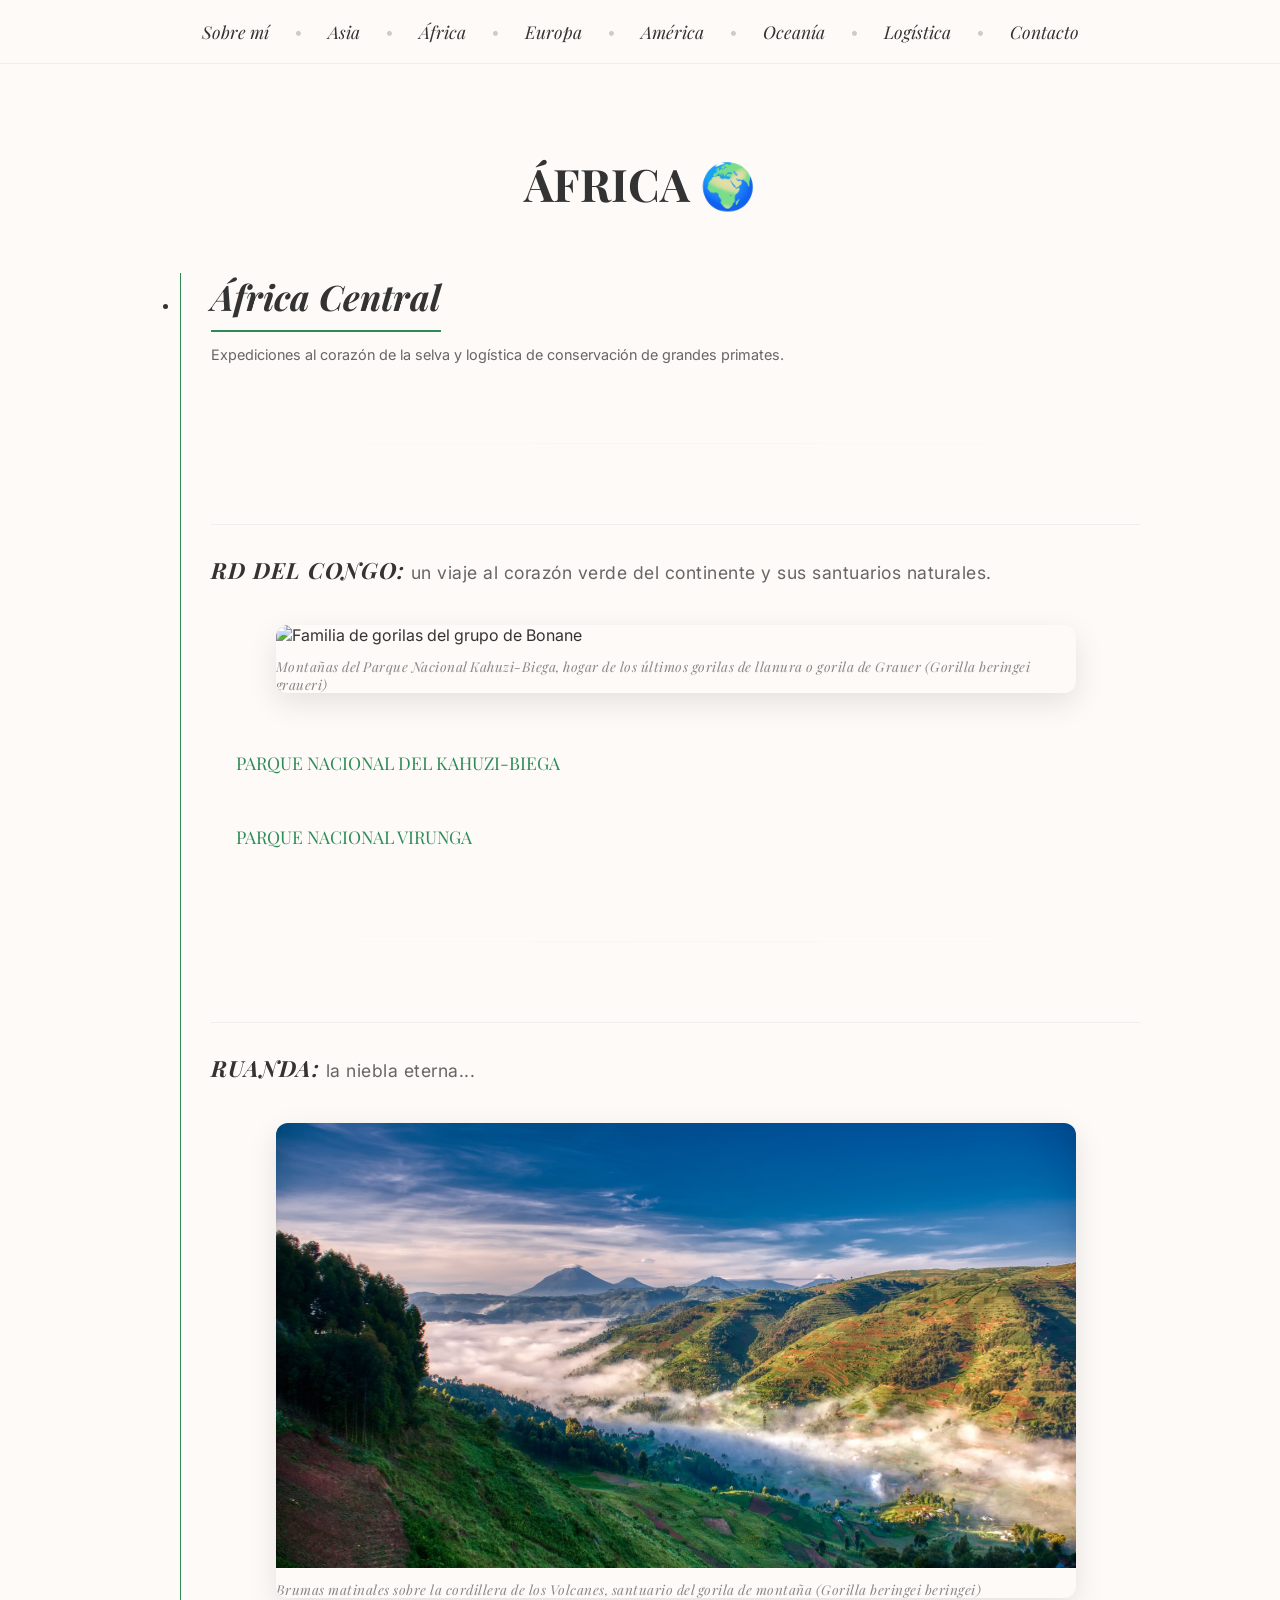
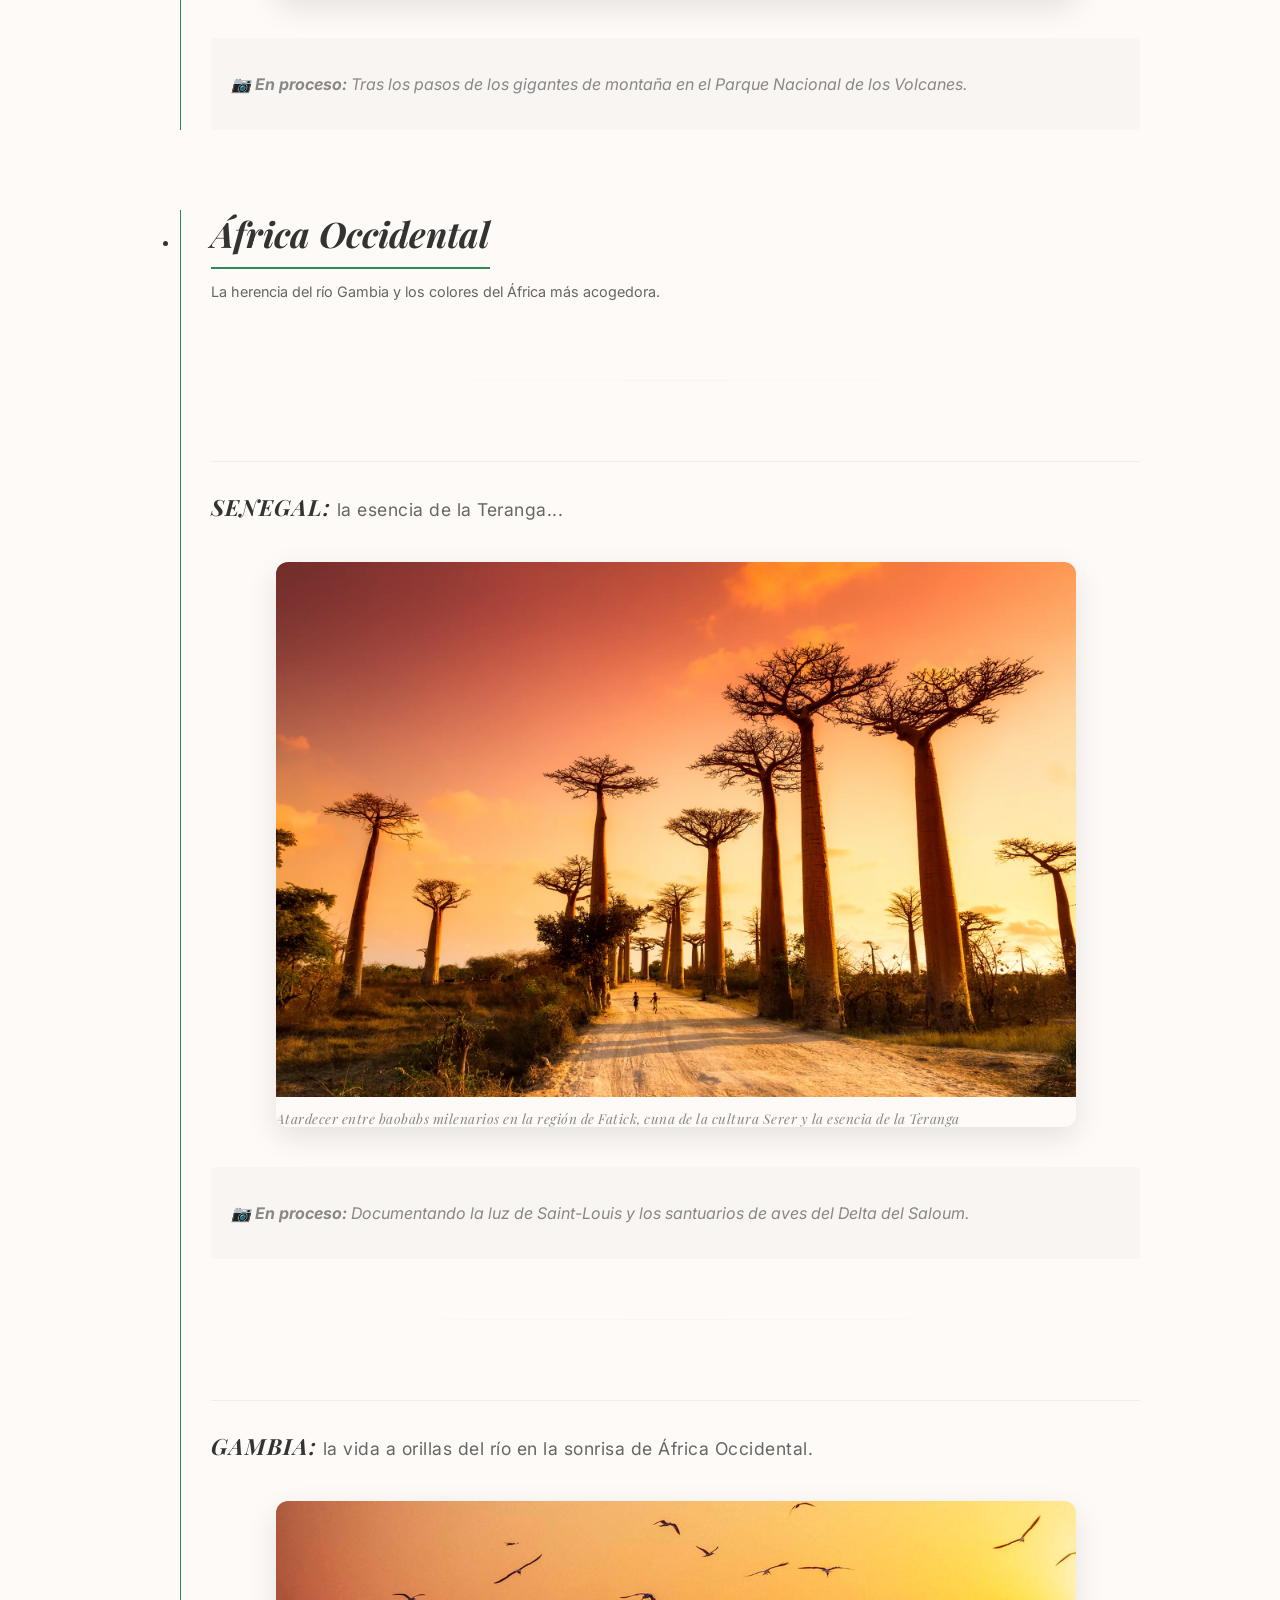
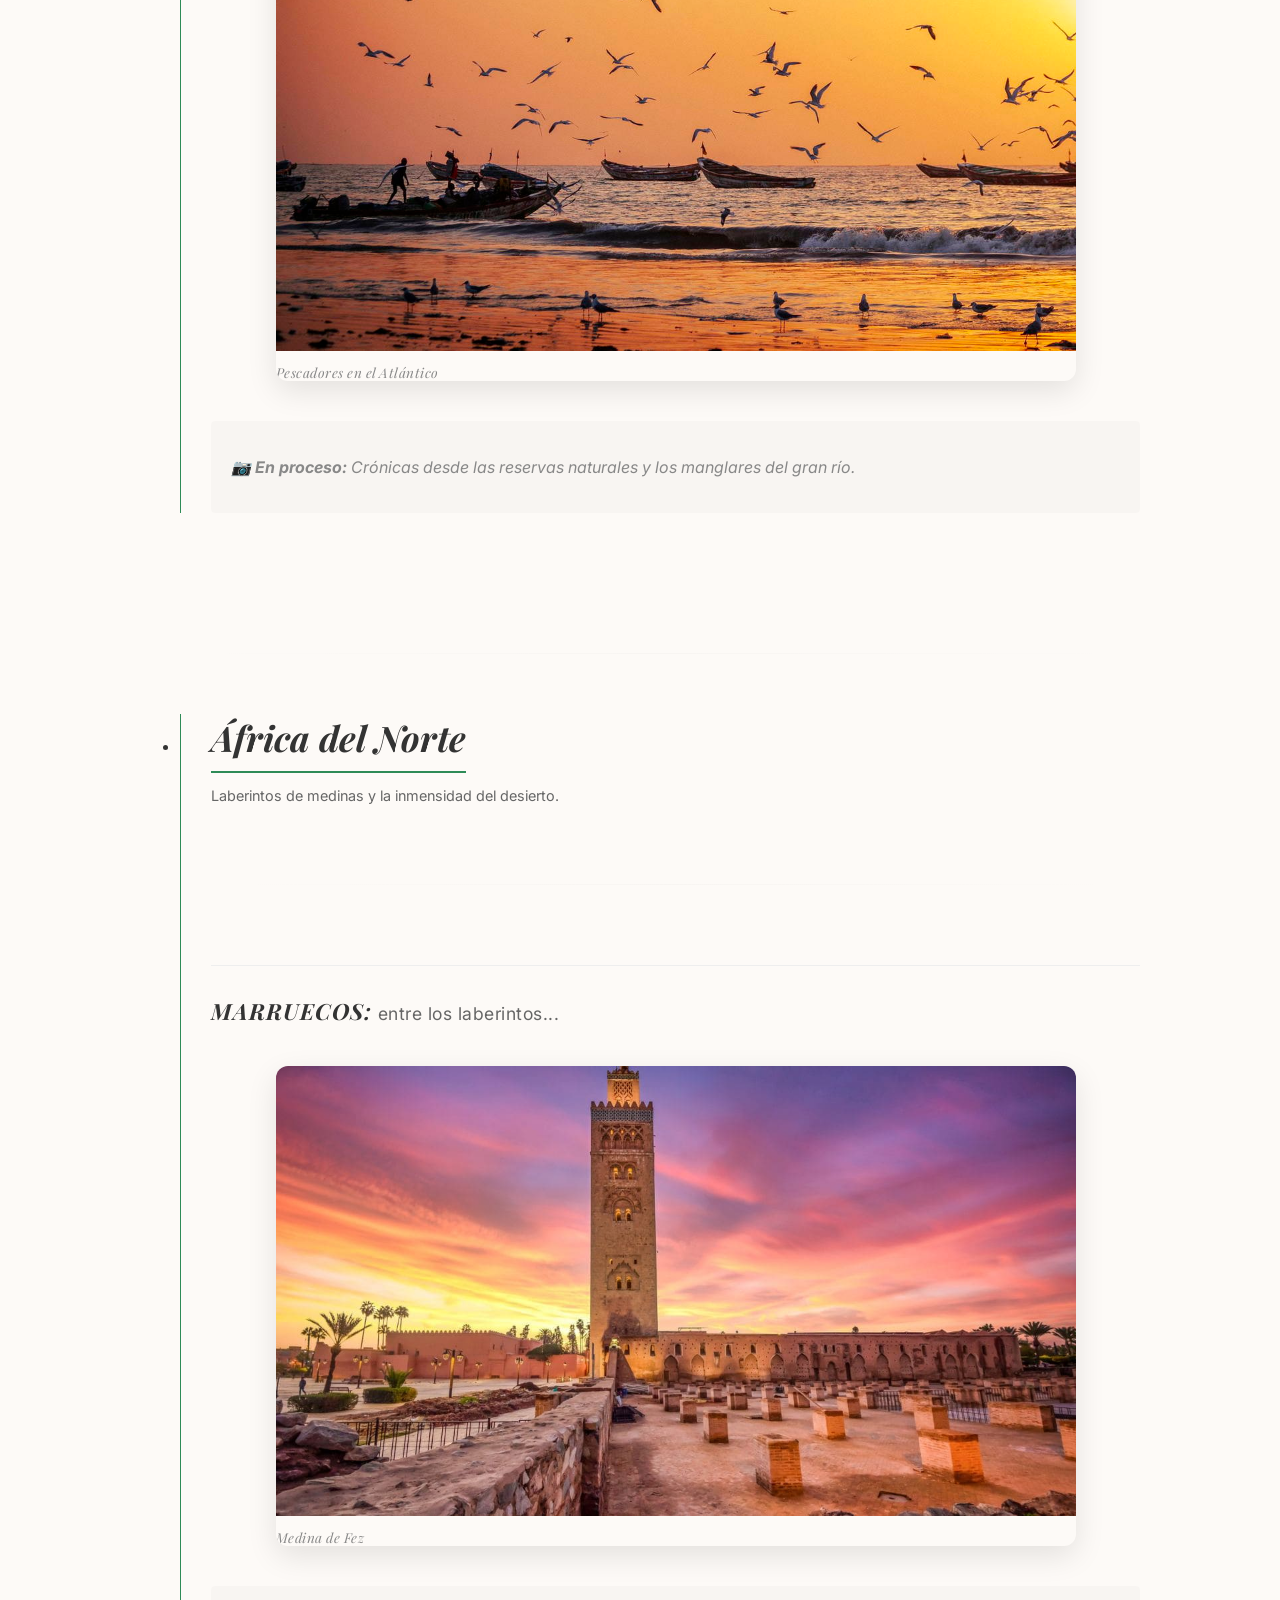
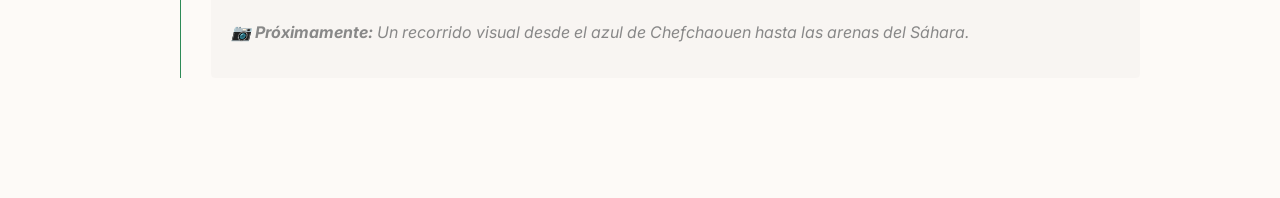
==== africa.html @ dd41cca4 "changes" ====
<!DOCTYPE html>
<html lang="es">
<head>
    <meta charset="UTF-8">
    <meta name="viewport" content="width=device-width, initial-scale=1.0">
    <title>Bitácora Marina | África</title>
    <link href="https://fonts.googleapis.com/css2?family=Playfair+Display:ital,wght@0,700;1,400&family=Inter:wght@300;400&display=swap" rel="stylesheet">
    <link rel="stylesheet" href="css/style2.css">
</head>
<body>

    <nav class="nav-sommertage">
        <div class="nav-wrapper">
            <a href="index2.html">Sobre mí</a>
            <span class="separador">•</span>

        <div class="dropdown">            
            <a href="asia.html" class="dropbtn">Asia</a>
                <div class="dropdown-content">
                    <a href="asia.html#seccion-myanmar">Myanmar</a>
                    <a href="asia.html#seccion-indonesia">Indonesia</a>
                    <a href="asia.html#seccion-tailandia">Tailandia</a>
                    <a href="asia.html#seccion-vietnam">Vietnam</a>
                    <a href="asia.html#seccion-camboya">Camboya</a>
                    <a href="asia.html#seccion-laos">Laos</a>
                    <a href="asia.html#seccion-filipinas">Filipinas</a>
                    <a href="asia.html#seccion-malasia">Malasia</a>
                    <a href="asia.html#seccion-singapur">Singapur</a>
                    <a href="asia.html#seccion-japon">Japón</a>
                    <a href="asia.html#seccion-china">China</a>
                </div>
        </div>

        <span class="separador">•</span>

                <div class="dropdown">
                    <a href="africa.html" class="dropbtn">África</a>
                    <div class="dropdown-content">
                        <a href="africa.html">RD del Congo</a> 
                        <a href="#seccion-ruanda">Ruanda</a>
                        <a href="#seccion-senegal">Senegal</a>
                        <a href="#seccion-gambia">Gambia</a>
                        <a href="#seccion-marruecos">Marruecos</a>
                    </div>
                </div>

        <span class="separador">•</span>

        <div class="dropdown">
            <a href="proximamente.html" class="dropbtn">Europa</a>
            <div class="dropdown-content">
                <a href="proximamente.html">España</a>
                <a href="proximamente.html">Portugal</a>
                <a href="proximamente.html">Francia</a>
                <a href="proximamente.html">Italia</a>
                <a href="proximamente.html">Alemania</a>
                <a href="proximamente.html">Reino Unido</a>
                <a href="proximamente.html">Holanda</a>
                <a href="proximamente.html">Bélgica</a>
                <a href="proximamente.html">Turquía</a>
                <a href="proximamente.html">Grecia</a>
            </div>
        </div>

        <span class="separador">•</span>

        <div class="dropdown">
            <a href="proximamente.html" class="dropbtn">América</a>
            <div class="dropdown-content">
                <a href="proximamente.html">EEUU</a>
                <a href="proximamente.html">Costa Rica</a>
            </div>
        </div>

        <span class="separador">•</span>

        <div class="dropdown">
            <a href="proximamente.html" class="dropbtn">Oceanía</a>
            <div class="dropdown-content">
                <a href="proximamente.html">Australia</a>
                <a href="proximamente.html">Nueva Zelanda</a>
            </div>
        </div>
        
        <span class="separador">•</span>

        <a href="logistica.html">Logística</a>

        <span class="separador">•</span>

        <a href="contacto.html">Contacto</a>

    </div> 
</nav>

    <div class="container">
        <section id="africa">
            <h2 class="titulo-elegante">ÁFRICA 🌍</h2>

            <ul class="lista-continente">
                <li>
                    <h3 class="subtitulo-region">África Central</h3>
                    <p class="intro-region">Expediciones al corazón de la selva y logística de conservación de grandes primates.</p>




                    <br><hr style="opacity: 0.1; margin: 40px 0;"> 

                    <p class="intro-region destacado-pais">
                    <strong>RD DEL CONGO:</strong> un viaje al corazón verde del continente y sus santuarios naturales.
                    </p>

                    <div class="foto-pais-portada">
                      <img src="img/africa/rd congo/kahuzi_bonane22(V).png" alt="Familia de gorilas del grupo de Bonane">
                        <figcaption class="pie-foto-principal">
                            Montañas del Parque Nacional Kahuzi-Biega, hogar de los últimos gorilas de llanura o gorila de Grauer <i>(Gorilla beringei graueri)</i>
                        </figcaption>
                    </div>       

                    <details name="bitacora">
                        <summary>PARQUE NACIONAL DEL KAHUZI-BIEGA</summary>
                        <div class="galeria-mini">
                            <img src="img/africa/rd congo/aeropuerto1.jpg" alt="aeropuerto Ruanda" onclick="abrirImagen(this)">
                        <img src="img/africa/rd congo/aeropuerto2.jpg" alt="aeropuerto Ruanda" onclick="abrirImagen(this)">
                        <img src="img/africa/rd congo/aeropuerto3.jpg" alt="aeropuerto Ruanda" onclick="abrirImagen(this)">
                        <img src="img/africa/rd congo/kauzi_biega1.png" alt="Kahuzi-Biega national park" onclick="abrirImagen(this)">
                        <img src="img/africa/rd congo/kauzi_biega2.jpg" alt="Kahuzi-Biega national park" onclick="abrirImagen(this)">
                        <img src="img/africa/rd congo/kauzi_biega3.jpg" alt="Kahuzi-Biega national park" onclick="abrirImagen(this)">
                        <img src="img/africa/rd congo/kauzi_biega5_buho.png" alt="Kahuzi-Biega national park owl" onclick="abrirImagen(this)">
                        <img src="img/africa/rd congo/kauzi_biega6.jpg" alt="Kahuzi-Biega national park" onclick="abrirImagen(this)">
                        <img src="img/africa/rd congo/kauzi_biega7.jpg" alt="Kahuzi-Biega national park" onclick="abrirImagen(this)">
                        <img src="img/africa/rd congo/kahuzi_ontheroad8.png" alt="Kahuzi-Biega national park" onclick="abrirImagen(this)">
                        <img src="img/africa/rd congo/kauzi_biega_ontheroad9.png" alt="Kahuzi-Biega national park" onclick="abrirImagen(this)">
                        <img src="img/africa/rd congo/kauzi_niega_ontheroad10.png" alt="Kahuzi-Biega national park" onclick="abrirImagen(this)">
                        <img src="img/africa/rd congo/kauzi_biega_ontheroad11.png" alt="Kahuzi-Biega national park" onclick="abrirImagen(this)">
                        <img src="img/africa/rd congo/kauzi_ontheroad12.jpg" alt="Kahuzi-Biega national park" onclick="abrirImagen(this)">
                        <img src="img/africa/rd congo/kauzi_ontheroad13.jpg" alt="Kahuzi-Biega national park" onclick="abrirImagen(this)">
                        <img src="img/africa/rd congo/kauzi_ontheroad14.jpg" alt="Kahuzi-Biega national park" onclick="abrirImagen(this)">
                        <img src="img/africa/rd congo/kahuzi_ontheroad_volcanes15.png" alt="Kahuzi-Biega national park volcanes" onclick="abrirImagen(this)">
                        <img src="img/africa/rd congo/kauzi_bonane17.jpg" alt="Kahuzi-Biega national park familia de Bonane" onclick="abrirImagen(this)">
                        <img src="img/africa/rd congo/kahuzi_bonane18.jpg" alt="Kahuzi-Biega national park familia de Bonane" onclick="abrirImagen(this)">
                        <img src="img/africa/rd congo/kahuzi_bonane19.jpg" alt="Kahuzi-Biega national park familia de Bonane" onclick="abrirImagen(this)">
                        <img src="img/africa/rd congo/kahuzi_bonane20.jpg" alt="Kahuzi-Biega national park familia de Bonane" onclick="abrirImagen(this)">
                        <img src="img/africa/rd congo/kahuzi_bonane21.jpg" alt="Kahuzi-Biega national park familia de Bonane" onclick="abrirImagen(this)">
                        <img src="img/africa/rd congo/kahuzi_bonane22.jpg" alt="Kahuzi-Biega national park familia de Bonane" onclick="abrirImagen(this)">
                        <img src="img/africa/rd congo/kahuzi_bonane22(II).png" alt="Kahuzi-Biega national park familia de Bonane" onclick="abrirImagen(this)">
                        <img src="img/africa/rd congo/kahuzi_bonane22(III).jpg" alt="Kahuzi-Biega national park familia de Bonane" onclick="abrirImagen(this)">
                        <img src="img/africa/rd congo/kahuzi_bonane22(IV).jpg" alt="Kahuzi-Biega national park familia de Bonane" onclick="abrirImagen(this)">
                        <img src="img/africa/rd congo/kahuzi_bonane22(V).png" alt="Kahuzi-Biega national park familia de Bonane" onclick="abrirImagen(this)">
                        <img src="img/africa/rd congo/kahuzi_bonane23.png" alt="Kahuzi-Biega national park familia de Bonane" onclick="abrirImagen(this)">
                        <img src="img/africa/rd congo/lwiro_primates1.jpg" alt="Centro rehabilitación de Lwiro" onclick="abrirImagen(this)">
                        <img src="img/africa/rd congo/lwiro_primates2.jpg" alt="Centro rehabilitación de Lwiro" onclick="abrirImagen(this)"> 
                        <img src="img/africa/rd congo/lwiro_primates3.jpg" alt="Centro rehabilitación de Lwiro" onclick="abrirImagen(this)">
                        <img src="img/africa/rd congo/bukavu25.jpg" alt="La ciudad de Bukavu" onclick="abrirImagen(this)">
                        <img src="img/africa/rd congo/bukavu26.jpg" alt="La ciudad de Bukavu" onclick="abrirImagen(this)">     
                        <img src="img/africa/rd congo/bukavu27.jpg" alt="La ciudad de Bukavu" onclick="abrirImagen(this)">
                        <img src="img/africa/rd congo/bukavu28.jpg" alt="La ciudad de Bukavu" onclick="abrirImagen(this)">
                        <img src="img/africa/rd congo/bukavu29.jpg" alt="La ciudad de Bukavu" onclick="abrirImagen(this)">
                        <img src="img/africa/rd congo/bukabu_lago30.jpg" alt="La ciudad de Bukavu" onclick="abrirImagen(this)">
                        <img src="img/africa/rd congo/bukavu_lago31.jpg" alt="La ciudad de Bukavu" onclick="abrirImagen(this)">          
                        </div>
                    </details>

                    <details name="bitacora">
                        <summary>PARQUE NACIONAL VIRUNGA</summary>
                        <div class="galeria-mini">
                            <img src="img/africa/rd congo/virunga1.jpg" alt="Entrada al parque nacional" onclick="abrirImagen(this)">
                            <img src="img/africa/rd congo/virunga2.jpeg" alt="Volcanes" onclick="abrirImagen(this)">
                            <img src="img/africa/rd congo/virunga3.jpeg" alt="Volcanes" onclick="abrirImagen(this)">
                            <img src="img/africa/rd congo/virunga4.jpg" alt="Volcanes" onclick="abrirImagen(this)">
                            <img src="img/africa/rd congo/virunga5.jpeg" alt="Volcanes" onclick="abrirImagen(this)">
                            <img src="img/africa/rd congo/virunga6.jpg" alt="Volcanes Nyiragongo y el Nyamuragira" onclick="abrirImagen(this)">
                            <img src="img/africa/rd congo/Virunga6.jpeg" alt="Por las carreteras de Virunga" onclick="abrirImagen(this)">
                            <img src="img/africa/rd congo/virunga7.jpg" alt="Río Rutshuru" onclick="abrirImagen(this)">
                            <img src="img/africa/rd congo/virunga8.jpg" alt="Elefantes" onclick="abrirImagen(this)">
                            <img src="img/africa/rd congo/virunga9.jpg" alt="Elefantes" onclick="abrirImagen(this)">
                            <img src="img/africa/rd congo/virunga10.jpg" alt="Gorilas: la familia de Pablo" onclick="abrirImagen(this)">
                            <img src="img/africa/rd congo/virunga11.jpg" alt="Gorilas: la familia de Pablo" onclick="abrirImagen(this)">
                            <img src="img/africa/rd congo/virunga12.jpg" alt="Gorilas: la familia de Pablo" onclick="abrirImagen(this)">

                        </div>
                    </details>

                <br><hr style="opacity: 0.1; margin: 40px 0;"> 

                    <p id="seccion-ruanda" class="intro-region destacado-pais">
                    <strong>RUANDA:</strong> la niebla eterna...
                    </p>

                    <div class="foto-pais-portada">
                        <img src="img/africa/ruanda/ruanda_montañas.jpg" alt="Cordillera de los Volcanes">
                            <figcaption class="pie-foto-principal">
                                Brumas matinales sobre la cordillera de los Volcanes, santuario del gorila de montaña <i>(Gorilla beringei beringei)</i>
                            </figcaption>
                    </div>

                    <div class="proximamente">
                    <p>📷 <strong>En proceso:</strong> Tras los pasos de los gigantes de montaña en el Parque Nacional de los Volcanes.</p>
                    </div>

                </li>

                <li>

                    <h3 class="subtitulo-region">África Occidental</h3>
                    <p class="intro-region">La herencia del río Gambia y los colores del África más acogedora.</p>


                <br><hr style="opacity: 0.1; margin: 40px 0;"> 

                    <p id="seccion-senegal" class="intro-region destacado-pais">
                    <strong>SENEGAL:</strong> la esencia de la Teranga...
                    </p>

                    <div class="foto-pais-portada">
                    <img src="img/africa/senegal/baobabs_de_fatick.webp" alt="Baobabs de Fatick">
                        <figcaption class="pie-foto-principal">
                            Atardecer entre baobabs milenarios en la región de Fatick, cuna de la cultura Serer y la esencia de la Teranga
                        </figcaption>
                    </div>

                    <div class="proximamente">
                    <p>📷 <strong>En proceso:</strong> Documentando la luz de Saint-Louis y los santuarios de aves del Delta del Saloum.</p>
                    </div>

                <br><hr style="opacity: 0.1; margin: 40px 0;"> 


                    <p id="seccion-gambia" class="intro-region destacado-pais">
                    <strong>GAMBIA:</strong> la vida a orillas del río en la sonrisa de África Occidental.
                    </p>

                    <div class="foto-pais-portada">
                    <img src="img/africa/gambia/gambia1.jpg" alt="Pescadores en el Atlántico">
                        <figcaption class="pie-foto-principal">
                            Pescadores en el Atlántico
                        </figcaption>
                    </div>

                    <div class="proximamente">
                    <p>📷 <strong>En proceso:</strong> Crónicas desde las reservas naturales y los manglares del gran río.</p>
                    </div>

                </li>



                <br><hr style="opacity: 0.1; margin: 40px 0;"> 

                <li>


                    <h3 class="subtitulo-region">África del Norte</h3>
                    <p class="intro-region">Laberintos de medinas y la inmensidad del desierto.</p>

                    <br><hr style="opacity: 0.1; margin: 40px 0;"> 

                    <p id="seccion-marruecos" class="intro-region destacado-pais">
                    <strong>MARRUECOS:</strong> entre los laberintos...
                    </p>

                    <div class="foto-pais-portada">
                    <img src="img/africa/marruecos/marruecos.jpg" alt="Medina en Fez">
                        <figcaption class="pie-foto-principal">
                            Medina de Fez
                        </figcaption>
                    </div>

                    <div class="proximamente">
                    <p>📷 <strong>Próximamente:</strong> Un recorrido visual desde el azul de Chefchaouen hasta las arenas del Sáhara.</p>
                    </div>


                

                </li>


                    
                
                
            </ul>
        </section>
    </div>

    <div id="miLightbox" class="lightbox" onclick="cerrarImagen()">
        <span class="cerrar">&times;</span>
        <img class="contenido-lightbox" id="imagenGrande">
        <div id="caption"></div>
    </div>

    <script>
    function abrirImagen(elemento) {
        const lightbox = document.getElementById("miLightbox");
        lightbox.style.display = "flex";
        document.getElementById("imagenGrande").src = elemento.src;
        document.getElementById("caption").innerHTML = elemento.alt;
        
        // BLOQUEO: Evita que el fondo se mueva y cause efectos raros
        document.body.style.overflow = "hidden";
    }

    function cerrarImagen() {
        document.getElementById("miLightbox").style.display = "none";
        
        // LIBERACIÓN: Devuelve el control del scroll al usuario
        document.body.style.overflow = "auto";
    }
</script>
</body>
</html>
---- css/style2.css ----
/* ==============================================================
   1. VARIABLES Y CONFIGURACIÓN (Requisito #12)
   ============================================================== */
:root {
    --color-texto: #333333;
    --color-acento: #2E8B57; 
    --fondo-nude: #fdfaf7;
    --blanco: #ffffff;
    --fuente-titulos: 'Playfair Display', serif;
    --fuente-cuerpo: 'Inter', sans-serif;
}


/* Aplicar margen a cualquier elemento que tenga un ID 
   para asegurar que el menú no lo tape  */
[id] {
    scroll-margin-top: 120px; 
}

body {
    margin: 0;
    font-family: var(--fuente-cuerpo);
    background-color: var(--fondo-nude);
    color: var(--color-texto);
}

/* ==============================================================
   2. PORTADA (Efecto Ken Burns)
   ============================================================== */
#hero {
    position: relative;
    height: 100vh;
    display: flex;
    align-items: center;
    justify-content: center;
    overflow: hidden;
    color: white;
    text-align: center;
}

.hero-bg {
    position: absolute;
    top: 0; left: 0; width: 100%; height: 100%;
    background: linear-gradient(rgba(0,0,0,0.4), rgba(0,0,0,0.4)), 
                url('../img/asia/myanmar/bagan1.png') no-repeat center center/cover;
    z-index: -1;
    animation: zoomLento 20s infinite alternate;
}

@keyframes zoomLento {
    from { transform: scale(1); }
    to { transform: scale(1.1); }
}

#hero h1 { font-family: var(--fuente-titulos); font-size: 4rem; margin: 0; }
.subtitle { font-family: var(--fuente-titulos); font-style: italic; font-size: 1.5rem; }

/* ==============================================================
   3. NAVEGACIÓN (Menú con Desplegables)
   ============================================================== */
.nav-sommertage {
    position: sticky;
    top: 0;
    background-color: var(--fondo-nude);
    padding: 20px 0;
    z-index: 1000;
    text-align: center;
    border-bottom: 1px solid rgba(0,0,0,0.05);
}

.nav-wrapper { display: flex; justify-content: center; align-items: center; gap: 20px; }

.nav-sommertage a {
    text-decoration: none;
    color: var(--color-texto);
    font-family: var(--fuente-titulos);
    font-style: italic;
    font-size: 1.1rem;
}

/* Los desplegables */
.dropdown { position: relative; display: inline-block; }

.dropdown-content {
    display: none;
    position: absolute;
    background-color: var(--fondo-nude);
    min-width: 160px;
    box-shadow: 0px 8px 16px rgba(0,0,0,0.1);
    z-index: 1001;
    text-align: left;
    border: 1px solid #eee;
}

.dropdown-content a {
    padding: 12px 16px;
    display: block;
    font-style: normal;
    font-size: 0.9rem;
}

.dropdown:hover .dropdown-content { display: block; }
.separador { color: #ccc; margin: 0 5px; }

/* ==============================================================
   4. SECCIONES Y GALERÍA 
   ============================================================== */

/* --- SEPARADOR ELEGANTE DE PAÍSES--- */
hr {
    border: 0;
    height: 1px;
    background-image: linear-gradient(to right, rgba(0, 0, 0, 0), rgba(0, 0, 0, 0.2), rgba(0, 0, 0, 0));
    margin: 80px 0; /* Esto da un respiro enorme entre países */
}

.container { max-width: 1000px; margin: 0 auto; padding: 40px 20px; }

h2.titulo-elegante {
    font-family: var(--fuente-titulos);
    font-size: 2.8rem;
    text-align: center;
    margin: 50px 0;
}

details { margin-bottom: 15px; padding: 10px; }

summary {
    cursor: pointer; /* Cambia la flecha por la mano de pinchar */
    font-weight: 400; 
    color: var(--color-acento);
    font-family: var(--fuente-titulos);
    font-size: 1.1rem; 
    list-style: none;
    padding: 8px 15px; /* Le damos un poco de "área" para pinchar mejor */
    transition: all 0.3s ease; /* Hace que el movimiento sea suave, no brusco */
    display: inline-block; /* Para que el efecto de fondo quede bien recogido */
    border-radius: 4px;
}

/* EL EFECTO AL PASAR EL RATÓN */ 
summary:hover::before {
    content: "→ "; /* Aparece una flechita de guía */
    font-weight: bold;
    background-color: rgba(46, 139, 87, 0.08); /* Un fondo verde muy clarito */
    padding-left: 25px; /* Se desplaza un poco a la derecha (efecto invitación) */
    color: #1a4a2e; /* El texto se oscurece un poco */
}


/* Requisito #8: Galería con Flexbox */
.galeria-mini {
    display: flex;
    flex-wrap: wrap;
    gap: 10px;
    margin-top: 15px;
    justify-content: center;
}

.galeria-mini img {
    width: 150px; /* Tamaño que me gusta */
    height: 100px;
    object-fit: cover;
    cursor: pointer;
    transition: 0.3s;
}

.galeria-mini img:hover { transform: scale(1.05); opacity: 0.9; }

/* Estilo para las sub-regiones */

/* Línea vertical a la izquierda que conecte países de una misma región */

.lista-continente li {
    position: relative;
    padding-left: 30px;
    border-left: 1px solid var(--color-acento); /* La línea verde de tu marca */
    margin-bottom: 80px;
}



/* La Región (Grande pero con estilo original) */
.subtitulo-region {
    font-family: var(--fuente-titulos);
    font-size: 2.2rem; 
    font-style: italic;
    color: var(--color-texto);
    margin-top: 60px; /* Un poco más de espacio arriba para separar regiones */
    margin-bottom: 10px;
    border-bottom: 2px solid var(--color-acento); 
    display: block; /* Cambiamos a block para que ocupe su propia línea y respete la izquierda */
    padding-bottom: 10px;
    text-align: left; /* Aseguramos la alineación a la izquierda */
    width: fit-content; /* La línea del borde solo llegará hasta donde termine el texto */
}

.intro-region {
    font-size: 0.9rem;
    color: #666;
    margin-bottom: 20px;
}

/*  REGLA PARA EL PAÍS, subordinado de región */

.destacado-pais {
    font-family: var(--fuente-cuerpo); /* Usamos la letra limpia 'Inter' */
    font-size: 1.1rem; /* Un poco más pequeña */
    color: #666; /* Un gris más suave */
    margin-bottom: 30px; 
    letter-spacing: 0.5px;
    text-transform: none;

    /* --- AÑADO NUEVO PARA SEPARAR PAÍSES --- */
    margin-top: 80px;           /* Empuja el país hacia abajo para que no esté pegado a la intro */
    padding-top: 30px;          /* Espacio entre la línea y el nombre del país */
    border-top: 1px solid #eee; /* Una línea sutil que separa la región del país */
    display: block;             /* Asegura que respete los márgenes */
}



/* para que paíse pe MYANMAR, sí destaquen dentro de la frase: */
.destacado-pais strong {
    font-family: var(--fuente-titulos);
    font-style: italic;
    font-size: 1.3rem;
    color: var(--color-texto);
    text-transform: uppercase;
}

.proximamente {
    padding: 20px;
    background: rgba(0,0,0,0.02);
    border-radius: 4px;
    font-style: italic;
    color: #888;
}

/* --- LA CAJA QUE CONTIENE TODO --- */
.foto-pais-portada {
    width: 100%;
    max-width: 800px; /* Un poco más estrecha para que sea elegante */
    height: auto;     /* <--- CAMBIO CLAVE: Altura automática */
    margin: 40px auto; 
    overflow: hidden; 
    border-radius: 12px; /* Esquinas más redondeadas quedan mejor en fotos grandes */
    box-shadow: 0 10px 30px rgba(0,0,0,0.1);
}

.foto-pais-portada img {
    width: 100%;
    height: auto;     /* <--- CAMBIO CLAVE: Que no se corte nada */
    display: block;
}

.pie-foto {
    text-align: center;
    font-family: var(--fuente-titulos);
    font-style: italic;
    font-size: 0.95rem;
    color: #777;
    margin-top: 15px;
    padding: 0 20px;
    line-height: 1.4;
}

/* El toque para que MYANMAR sí sea elegante dentro de la frase */
.destacado-pais strong {
    font-family: var(--fuente-titulos);
    font-style: italic;
    font-size: 1.4rem;
    color: var(--color-texto);
    text-transform: uppercase;
    letter-spacing: 1px;
}

/* ==============================================================
   5. TABLAS, FORMULARIOS Y VÍDEO (Requisitos PDF)
   ============================================================== */
table { width: 100%; border-collapse: collapse; background: white; margin-top: 20px; }
th, td { border: 1px solid #ddd; padding: 12px; text-align: left; }
th { background-color: var(--color-acento); color: white; }

form { background: white; padding: 30px; box-shadow: 0 5px 15px rgba(0,0,0,0.05); }
input, textarea { width: 100%; padding: 12px; margin: 10px 0 20px; border: 1px solid #ccc; box-sizing: border-box; }

/* ==============================================================
   6. LIGHTBOX (Fondo Blanco Elegante)
   ============================================================= */
.lightbox {
    display: none;
    position: fixed; 
    z-index: 9999; /* Máxima prioridad: nada pasará por encima */
    top: 0; 
    left: 0; 
    width: 100%; 
    height: 100%;
    
    /* Fondo sólido: elimina las transparencias para evitar ver fotos detrás */
    background-color: var(--fondo-nude); 
    
    justify-content: center; 
    align-items: center;
    flex-direction: column;
    overflow: hidden; /* Evita que el propio lightbox haga scroll */
}

.cerrar { position: absolute; top: 20px; right: 30px; font-size: 40px; cursor: pointer; color: #333; }

#caption {
    margin-top: 45px; /* Aquí le damos la distancia generosa que buscabas */
    font-family: var(--fuente-titulos);
    font-style: italic;
    font-size: 1.2rem;
    color: var(--color-texto);
    text-align: center;
    width: 100%; /* Asegura que el centrado sea perfecto */
}

.contenido-lightbox {
    max-width: 85%;
    max-height: 70%; /* Bajamos un poco el alto máximo para dejar espacio al texto */
    box-shadow: 0 10px 40px rgba(0,0,0,0.1);
    border: 1px solid #eee; /* Un borde muy fino para que resalte */
}

/* ==============================================================
   7. MEDIA QUERIES (Requisito #9)
   ============================================================== */
@media (max-width: 768px) {
    #hero h1 { font-size: 2.5rem; }
    .galeria-mini img { width: 45%; height: auto; }
}

@media print {
    nav, #hero, .cerrar, form { display: none; }
    body { background: white; }
}

/* ==============================================================
   8. SECCIÓN SOBRE MÍ (Perfil)
   ============================================================= */
.foto-perfil-contenedor {
    text-align: center;
    margin: 40px auto 30px;
    width: 90%;           /* Deja un poco de aire a los lados */
    max-width: 500px;     /* Al ser vertical, mejor que no sea Gigante de ancho */
}

.foto-perfil {
    width: 100%;          /* Se ajusta al ancho del contenedor */
    height: auto;         /* ¡CLAVE! La altura se ajusta sola para que se vea ENTERA */
    display: block;
    margin: 0 auto;
    border-radius: 12px;  /* Esquinas suaves */
    box-shadow: 0 10px 30px rgba(0,0,0,0.1);
    border: 1px solid #eee;
}

/* ==============================================================
   7. SECCIÓN SOBRE MÍ (Galería de Autor)
   ============================================================= */
.galeria-perfil {
    display: flex;
    gap: 20px;
    justify-content: center;
    margin: 40px auto 50px;
    max-width: 1000px;
    padding: 0 20px;
    flex-wrap: wrap; /* Por si en el móvil se quedan muy apretadas, que bajen */
}

.galeria-perfil figure {
    flex: 1;
    min-width: 250px; /* Evita que se hagan diminutas */
    margin: 0;
    text-align: center;
}

.galeria-perfil img {
    width: 100%;
    height: 350px;     /* Altura fija para que todas las fotos queden alineadas */
    object-fit: cover; /* Recorta el exceso para que todas tengan el mismo tamaño */
    border-radius: 12px;
    box-shadow: 0 10px 25px rgba(0,0,0,0.08);
    border: 1px solid #eee;
    transition: transform 0.3s ease;
}

.galeria-perfil img:hover {
    transform: translateY(-5px); /* Efecto sutil de levante */
}

.pie-foto-principal {
    margin-top: 12px;
    font-size: 0.85rem;
    color: #888;
    font-family: var(--fuente-titulos);
    font-style: italic;
    letter-spacing: 0.5px;
}
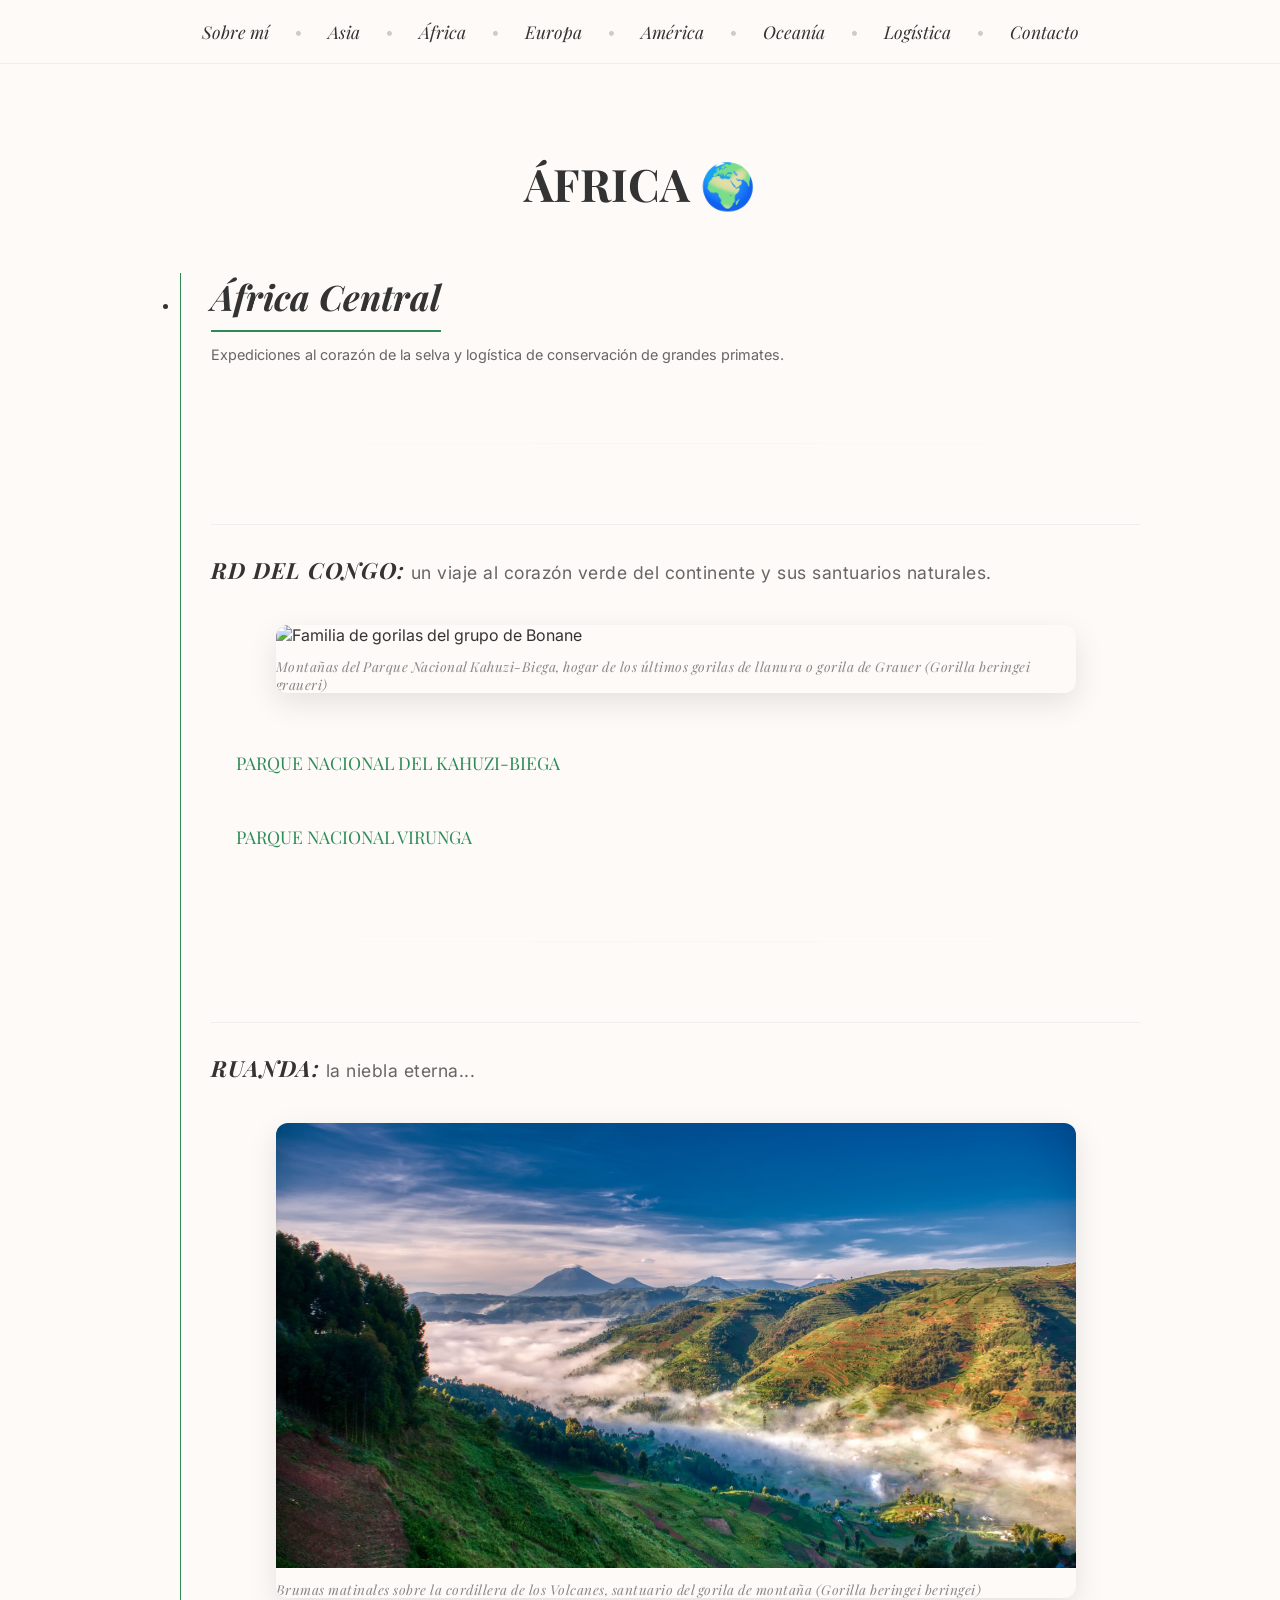
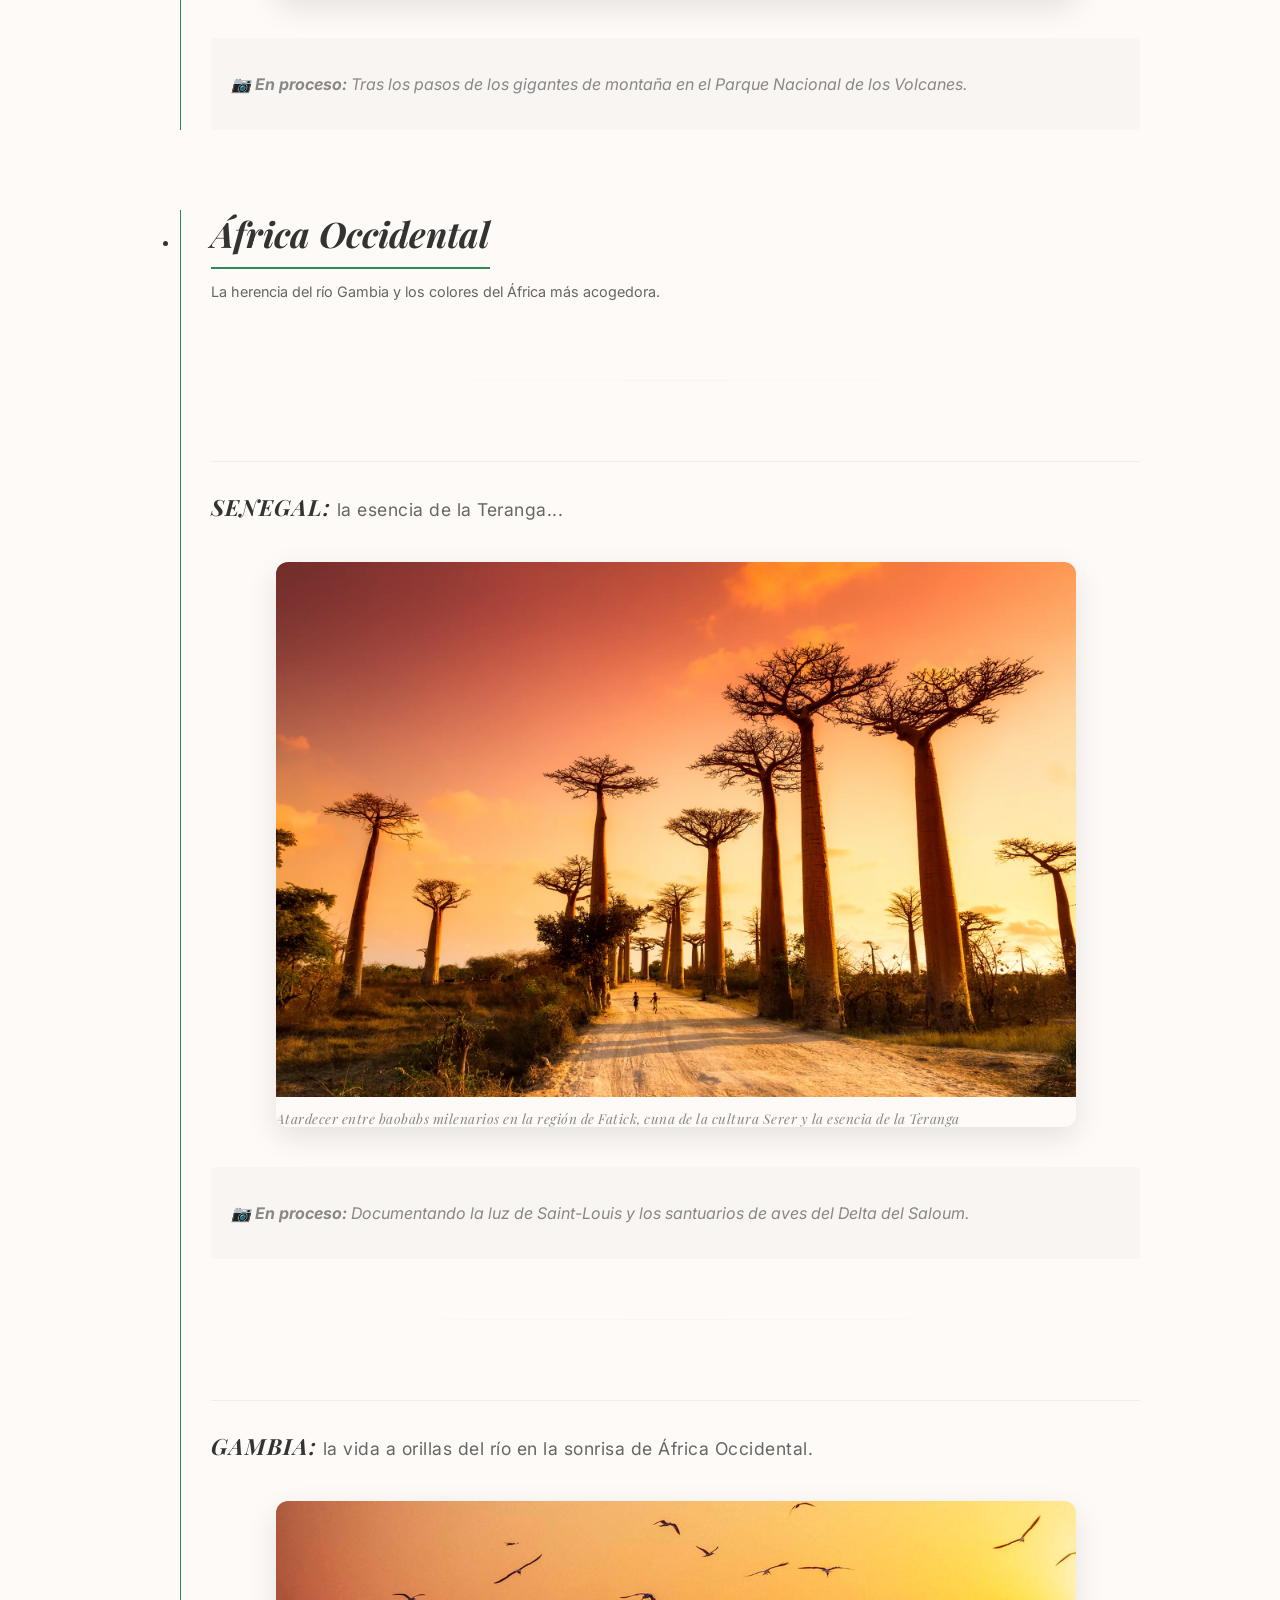
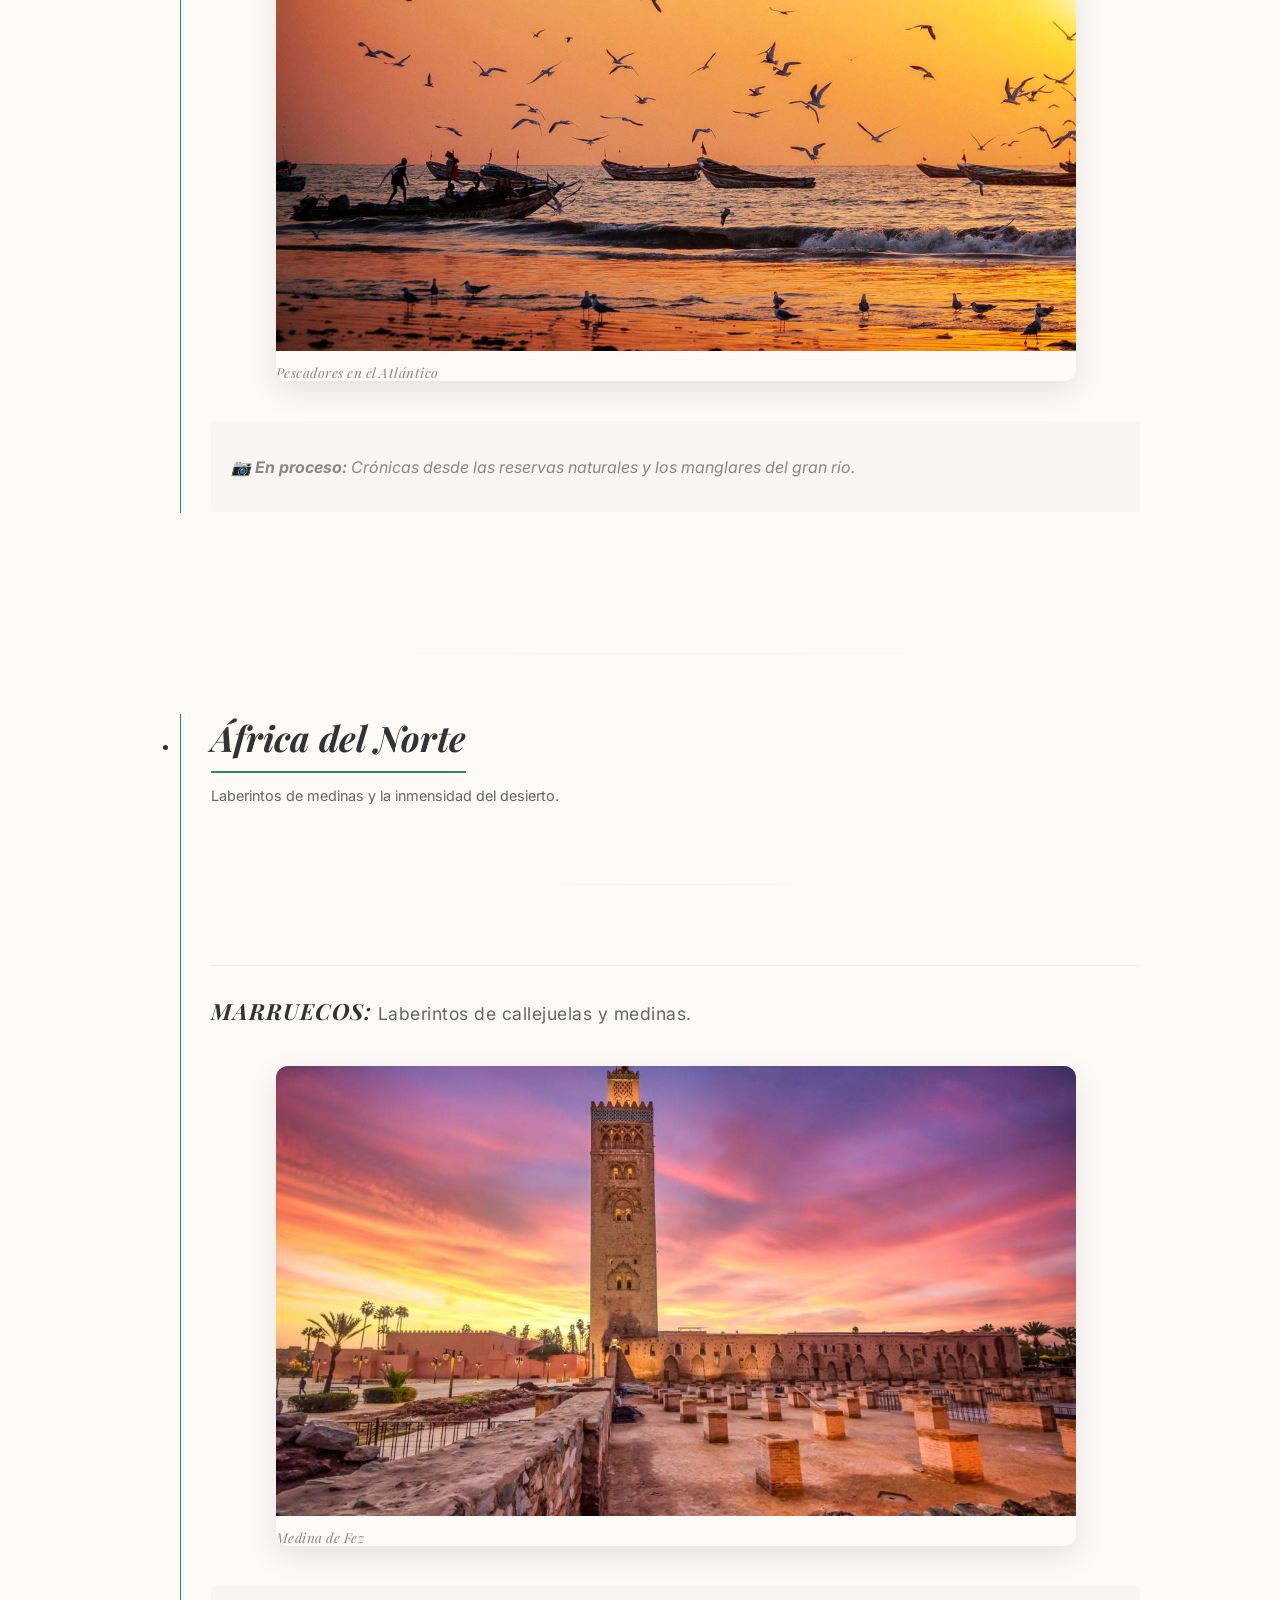
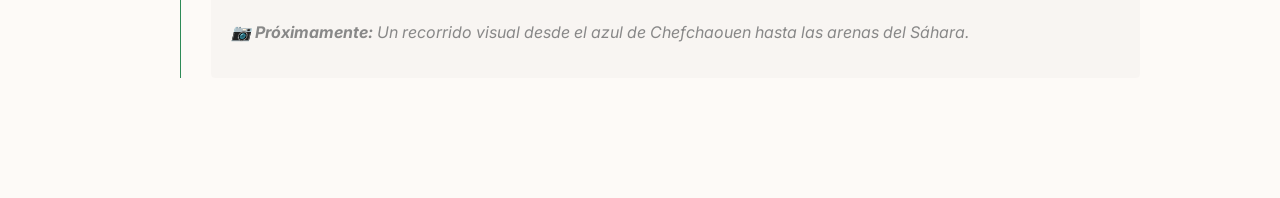
==== commit 18cb1db3: "changes" ====
--- a/africa.html
+++ b/africa.html
@@ -257,7 +257,7 @@
                     <br><hr style="opacity: 0.1; margin: 40px 0;"> 
 
                     <p id="seccion-marruecos" class="intro-region destacado-pais">
-                    <strong>MARRUECOS:</strong> entre los laberintos...
+                    <strong>MARRUECOS:</strong> Laberintos de callejuelas y medinas.
                     </p>
 
                     <div class="foto-pais-portada">
--- a/css/style2.css
+++ b/css/style2.css
@@ -38,13 +38,30 @@
     text-align: center;
 }
 
+/* La capa que contiene las imágenes */
 .hero-bg {
     position: absolute;
     top: 0; left: 0; width: 100%; height: 100%;
-    background: linear-gradient(rgba(0,0,0,0.4), rgba(0,0,0,0.4)), 
-                url('../img/asia/myanmar/bagan1.png') no-repeat center center/cover;
+    background-size: cover;
+    background-position: center;
+    background-repeat: no-repeat;
     z-index: -1;
+    opacity: 0; /* Empiezan invisibles */
+    transition: opacity 1.5s ease-in-out; /* El cambio suave */
     animation: zoomLento 20s infinite alternate;
+}
+
+/* El filtro oscuro para que el texto siempre sea legible */
+#hero::before {
+    content: "";
+    position: absolute;
+    top: 0; left: 0; width: 100%; height: 100%;
+    background: rgba(0, 0, 0, 0.4); /* El sombreado que tenías en el linear-gradient */
+    z-index: 0; /* Por encima de la imagen pero por debajo del texto */
+}
+
+.hero-bg.active {
+    opacity: 1; /* Solo la imagen con esta clase se ve */
 }
 
 @keyframes zoomLento {
@@ -52,8 +69,21 @@
     to { transform: scale(1.1); }
 }
 
-#hero h1 { font-family: var(--fuente-titulos); font-size: 4rem; margin: 0; }
-.subtitle { font-family: var(--fuente-titulos); font-style: italic; font-size: 1.5rem; }
+#hero h1 { 
+    font-family: var(--fuente-titulos); 
+    font-size: 4rem; 
+    margin: 0; 
+    position: relative; /* ¡Añadido! */
+    z-index: 2;        /* ¡Añadido! */
+}
+
+.subtitle { 
+    font-family: var(--fuente-titulos); 
+    font-style: italic; 
+    font-size: 1.5rem; 
+    position: relative; /* ¡Añadido! */
+    z-index: 2;        /* ¡Añadido! */
+}
 
 /* ==============================================================
    3. NAVEGACIÓN (Menú con Desplegables)
@@ -399,4 +429,57 @@
     font-family: var(--fuente-titulos);
     font-style: italic;
     letter-spacing: 0.5px;
+}
+
+/* ==============================================================
+   8. FOTOS LATERALES EN EL TEXTO (Y EFECTO ZOOM)
+   ============================================================= */
+   
+.foto-flotante-izq {
+    float: left;
+    width: 220px;
+    margin: 10px 25px 15px 0;
+}
+
+.foto-flotante-der {
+    float: right;
+    width: 220px;
+    margin: 10px 0 15px 25px;
+}
+
+.foto-flotante-izq img, 
+.foto-flotante-der img {
+    width: 100%;
+    height: auto;
+    border-radius: 10px;
+    box-shadow: 0 5px 15px rgba(0,0,0,0.05);
+    border: 1px solid #eee;
+
+    /* PASO 1: Añade estas 3 líneas aquí abajo para preparar el zoom */
+    transition: transform 0.4s ease, box-shadow 0.4s ease;
+    cursor: zoom-in;
+    position: relative;
+}
+
+/* PASO 2: Añade este bloque nuevo justo aquí */
+.foto-flotante-izq img:hover, 
+.foto-flotante-der img:hover {
+    transform: scale(1.8); /* Amplía la foto */
+    box-shadow: 0 15px 40px rgba(0,0,0,0.3);
+    z-index: 10; /* La pone por encima del texto */
+}
+
+.pie-foto-mini {
+    font-size: 0.75rem;
+    color: #999;
+    font-family: var(--fuente-titulos);
+    text-align: center;
+    margin-top: 8px;
+    font-style: italic;
+}
+
+.contenido-perfil::after {
+    content: "";
+    display: table;
+    clear: both;
 }
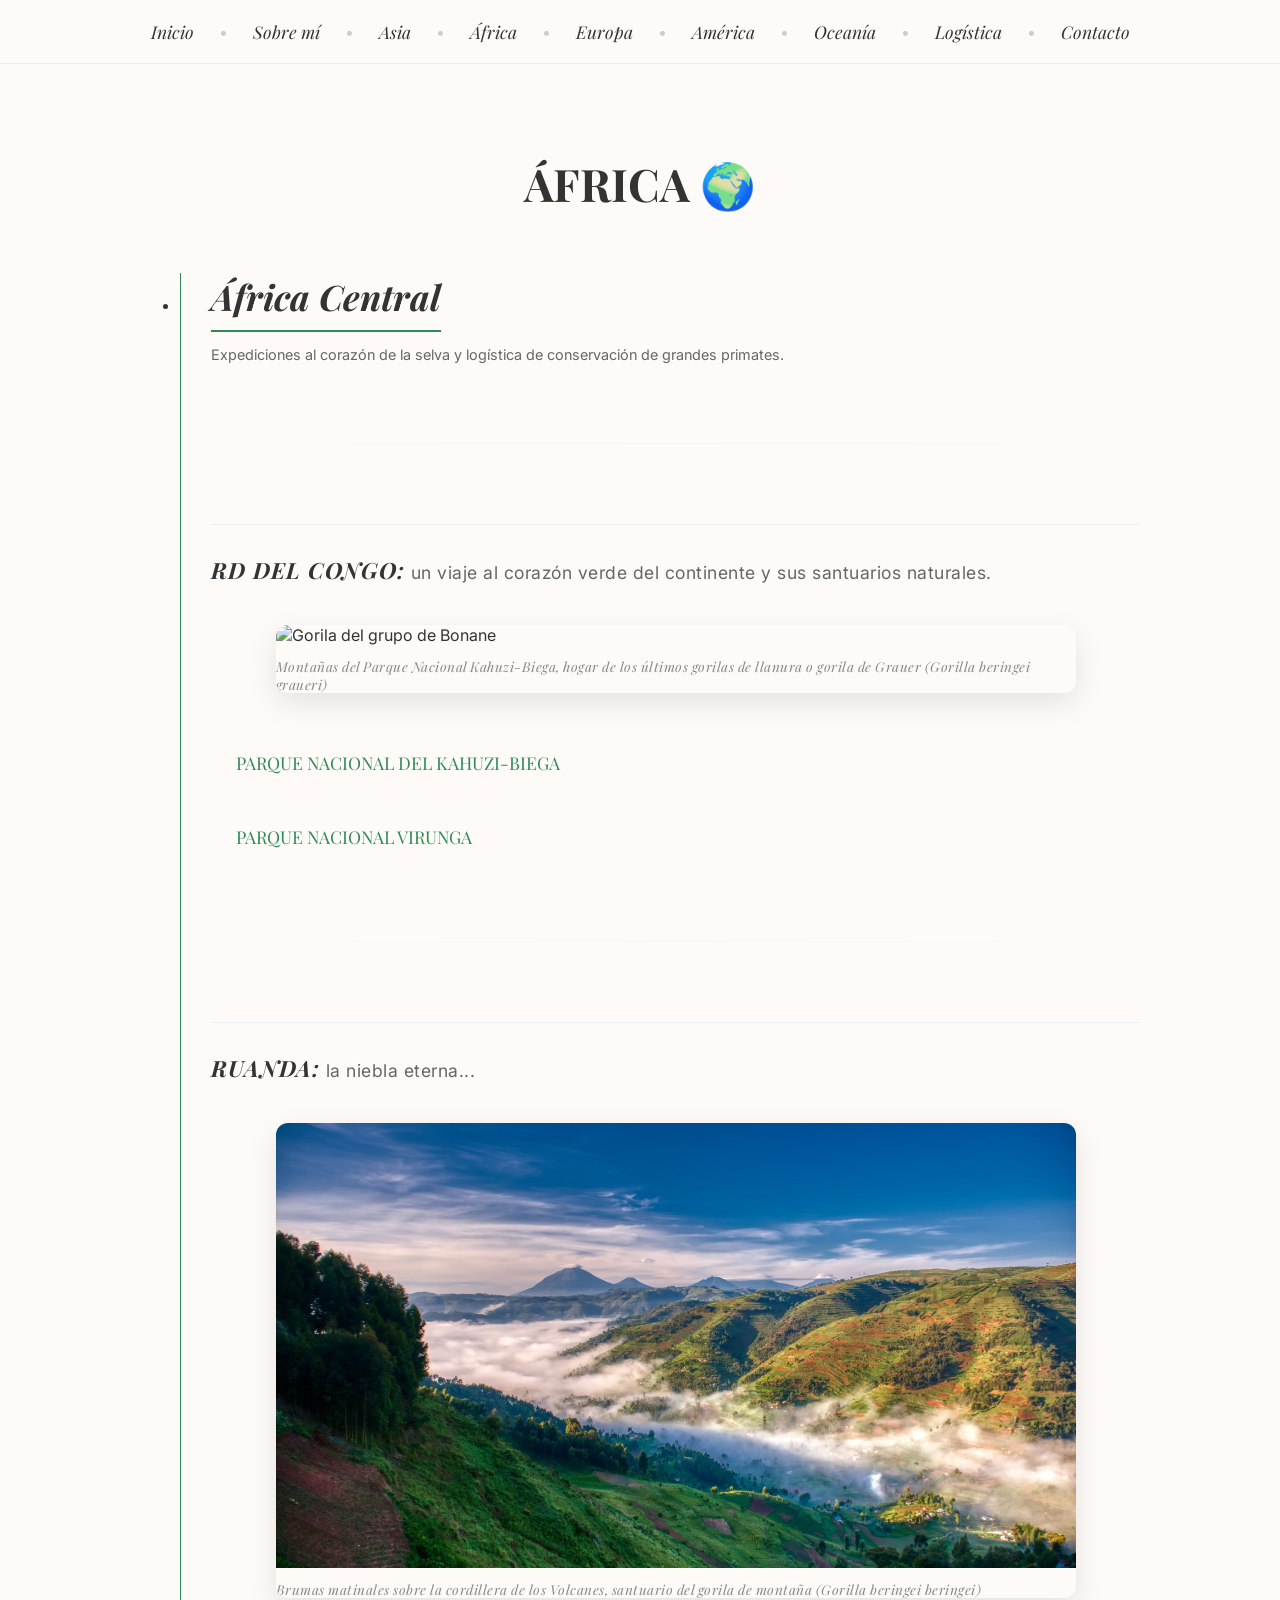
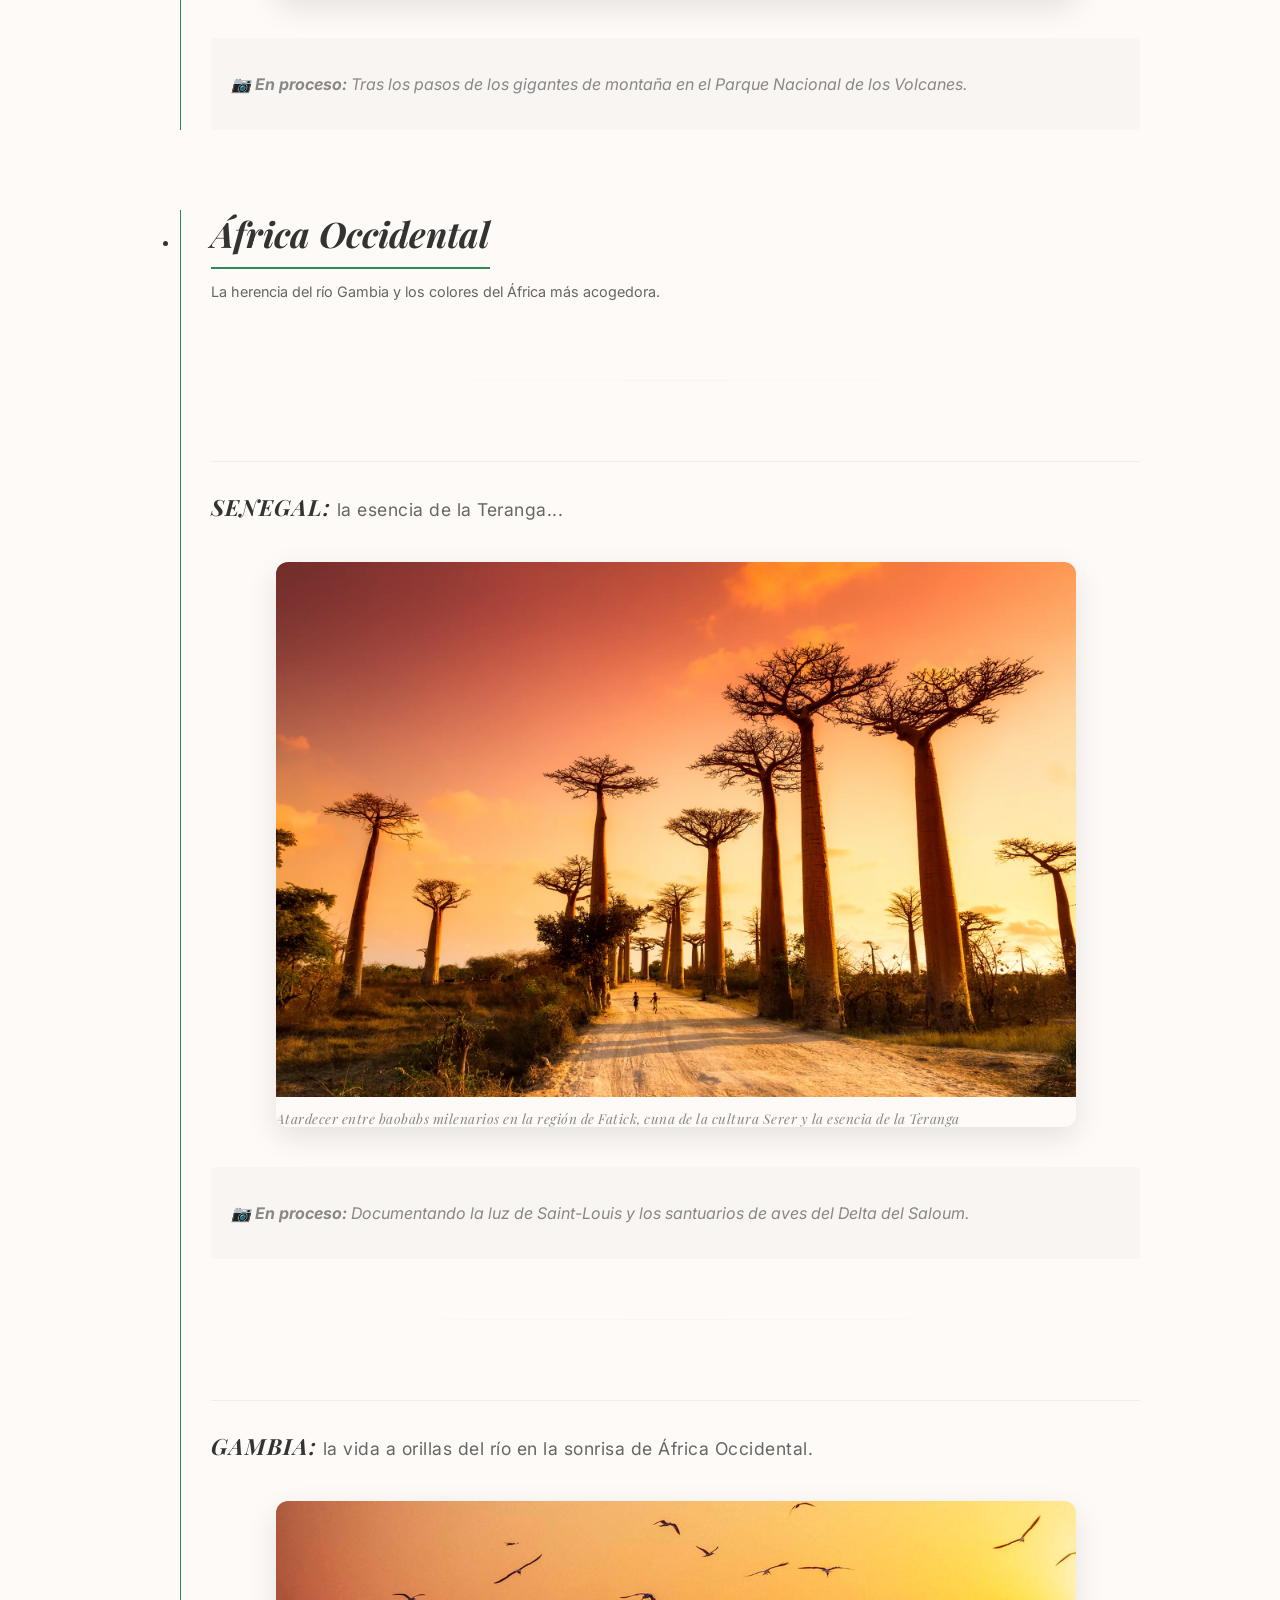
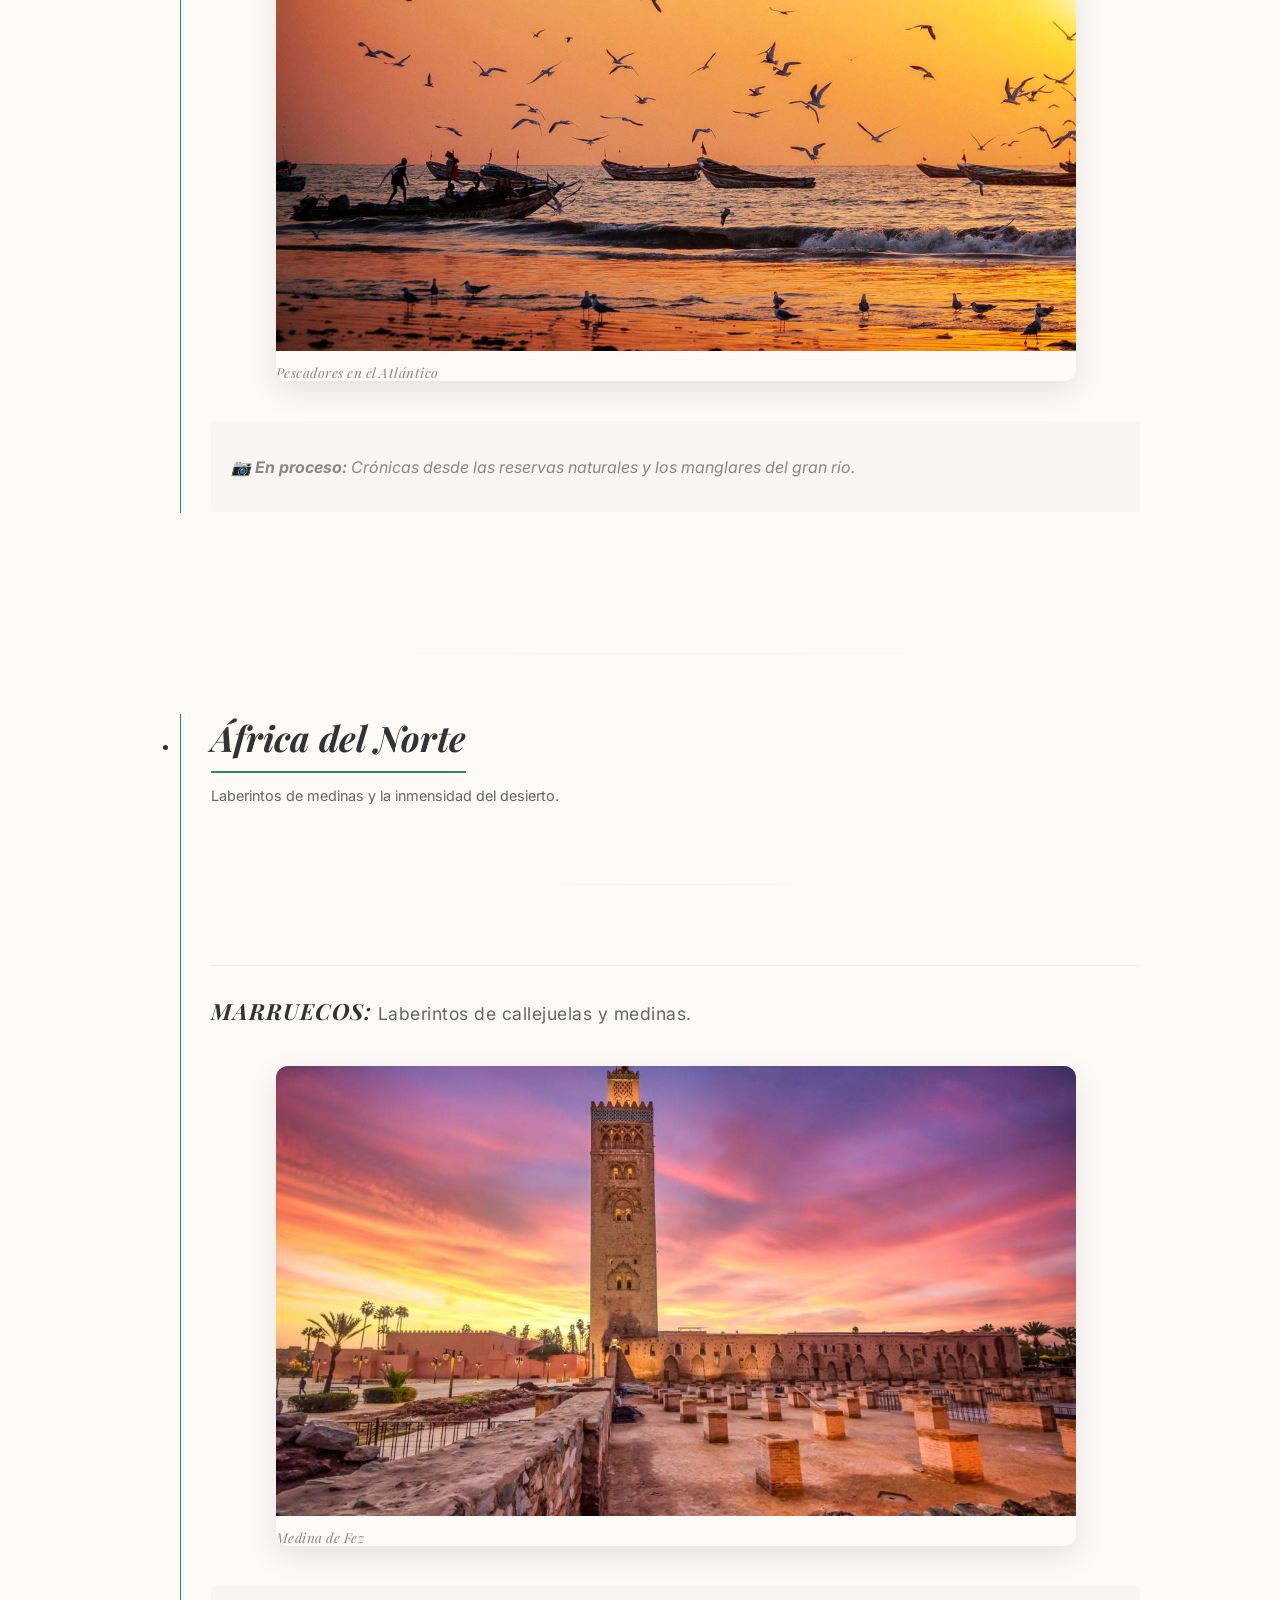
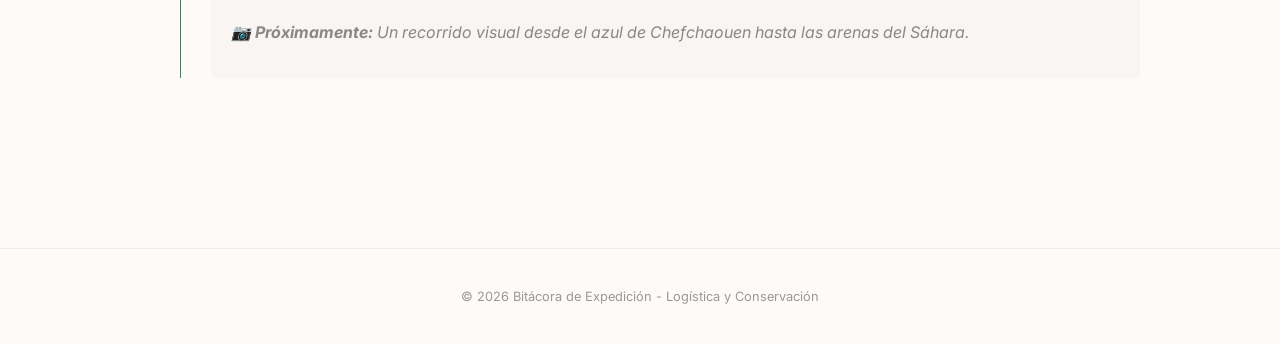
==== commit 8115b09e: "Limpieza total de videos pesados y subida de version ligera" ====
--- a/africa.html
+++ b/africa.html
@@ -11,86 +11,92 @@
 
     <nav class="nav-sommertage">
         <div class="nav-wrapper">
-            <a href="index2.html">Sobre mí</a>
+            <a href="index2.html">Inicio</a>
+            <span class="separador">•</span>
+
+            <a href="sobremi.html">Sobre mí</a>
             <span class="separador">•</span>
 
         <div class="dropdown">            
             <a href="asia.html" class="dropbtn">Asia</a>
+            <div class="dropdown-content">
+                <a href="asia.html#seccion-myanmar">Myanmar</a>
+                <a href="asia.html#seccion-vietnam">Vietnam</a>
+                <a href="asia.html#seccion-tailandia">Tailandia</a>
+                <a href="asia.html#seccion-indonesia">Indonesia</a>
+                <a href="asia.html#seccion-camboya">Camboya</a>
+                <a href="asia.html#seccion-laos">Laos</a>
+                <a href="asia.html#seccion-filipinas">Filipinas</a>
+                <a href="asia.html#seccion-malasia">Malasia</a>
+                <a href="asia.html#seccion-singapur">Singapur</a>
+                <a href="asia.html#seccion-japon">Japón</a>
+                <a href="asia.html#seccion-china">China</a>
+                <a href="asia.html#seccion-srilanka">Sri Lanka</a>
+                <a href="asia.html#seccion-maldivas">Maldivas🚢🌍⚓</a>
+            </div>
+        </div>
+
+        <span class="separador">•</span>
+
+        <div class="dropdown">
+            <a href="africa.html" class="dropbtn">África</a>
                 <div class="dropdown-content">
-                    <a href="asia.html#seccion-myanmar">Myanmar</a>
-                    <a href="asia.html#seccion-indonesia">Indonesia</a>
-                    <a href="asia.html#seccion-tailandia">Tailandia</a>
-                    <a href="asia.html#seccion-vietnam">Vietnam</a>
-                    <a href="asia.html#seccion-camboya">Camboya</a>
-                    <a href="asia.html#seccion-laos">Laos</a>
-                    <a href="asia.html#seccion-filipinas">Filipinas</a>
-                    <a href="asia.html#seccion-malasia">Malasia</a>
-                    <a href="asia.html#seccion-singapur">Singapur</a>
-                    <a href="asia.html#seccion-japon">Japón</a>
-                    <a href="asia.html#seccion-china">China</a>
+                    <a href="africa.html">RD del Congo</a> 
+                    <a href="africa.html#seccion-ruanda">Ruanda</a>
+                    <a href="africa.html#seccion-senegal">Senegal</a>
+                    <a href="africa.html#seccion-gambia">Gambia</a>
+                    <a href="africa.html#seccion-marruecos">Marruecos</a>
                 </div>
         </div>
-
-        <span class="separador">•</span>
-
-                <div class="dropdown">
-                    <a href="africa.html" class="dropbtn">África</a>
-                    <div class="dropdown-content">
-                        <a href="africa.html">RD del Congo</a> 
-                        <a href="#seccion-ruanda">Ruanda</a>
-                        <a href="#seccion-senegal">Senegal</a>
-                        <a href="#seccion-gambia">Gambia</a>
-                        <a href="#seccion-marruecos">Marruecos</a>
-                    </div>
-                </div>
 
         <span class="separador">•</span>
 
         <div class="dropdown">
             <a href="proximamente.html" class="dropbtn">Europa</a>
-            <div class="dropdown-content">
-                <a href="proximamente.html">España</a>
-                <a href="proximamente.html">Portugal</a>
-                <a href="proximamente.html">Francia</a>
-                <a href="proximamente.html">Italia</a>
-                <a href="proximamente.html">Alemania</a>
-                <a href="proximamente.html">Reino Unido</a>
-                <a href="proximamente.html">Holanda</a>
-                <a href="proximamente.html">Bélgica</a>
-                <a href="proximamente.html">Turquía</a>
-                <a href="proximamente.html">Grecia</a>
-            </div>
+                <div class="dropdown-content">
+                    <a href="proximamente.html">España</a>
+                    <a href="proximamente.html">Portugal</a>
+                    <a href="proximamente.html">Francia</a>
+                    <a href="proximamente.html">Italia</a>
+                    <a href="proximamente.html">Alemania</a>
+                    <a href="proximamente.html">Reino Unido</a>
+                    <a href="proximamente.html">Holanda</a>
+                    <a href="proximamente.html">Bélgica</a>
+                    <a href="proximamente.html">Turquía</a>
+                    <a href="proximamente.html">Grecia</a>
+                </div>
         </div>
 
         <span class="separador">•</span>
 
         <div class="dropdown">
             <a href="proximamente.html" class="dropbtn">América</a>
-            <div class="dropdown-content">
-                <a href="proximamente.html">EEUU</a>
-                <a href="proximamente.html">Costa Rica</a>
-            </div>
+                <div class="dropdown-content">
+                    <a href="proximamente.html">EEUU</a>
+                    <a href="proximamente.html">Costa Rica</a>
+                </div>
         </div>
 
         <span class="separador">•</span>
 
         <div class="dropdown">
             <a href="proximamente.html" class="dropbtn">Oceanía</a>
-            <div class="dropdown-content">
-                <a href="proximamente.html">Australia</a>
-                <a href="proximamente.html">Nueva Zelanda</a>
-            </div>
-        </div>
-        
-        <span class="separador">•</span>
-
-        <a href="logistica.html">Logística</a>
-
-        <span class="separador">•</span>
-
-        <a href="contacto.html">Contacto</a>
+                <div class="dropdown-content">
+                    <a href="proximamente.html">Australia</a>
+                    <a href="proximamente.html">Nueva Zelanda</a>
+                </div>
+        </div>
+
+        <span class="separador">•</span>
+
+            <a href="logistica.html">Logística</a>
+
+        <span class="separador">•</span>
+
+            <a href="contacto.html">Contacto</a>
 
     </div> 
+
 </nav>
 
     <div class="container">
@@ -112,7 +118,7 @@
                     </p>
 
                     <div class="foto-pais-portada">
-                      <img src="img/africa/rd congo/kahuzi_bonane22(V).png" alt="Familia de gorilas del grupo de Bonane">
+                      <img src="img/africa/rd_congo/kahuzi_bonane22(V).png" alt="Gorila del grupo de Bonane">
                         <figcaption class="pie-foto-principal">
                             Montañas del Parque Nacional Kahuzi-Biega, hogar de los últimos gorilas de llanura o gorila de Grauer <i>(Gorilla beringei graueri)</i>
                         </figcaption>
@@ -121,63 +127,62 @@
                     <details name="bitacora">
                         <summary>PARQUE NACIONAL DEL KAHUZI-BIEGA</summary>
                         <div class="galeria-mini">
-                            <img src="img/africa/rd congo/aeropuerto1.jpg" alt="aeropuerto Ruanda" onclick="abrirImagen(this)">
-                        <img src="img/africa/rd congo/aeropuerto2.jpg" alt="aeropuerto Ruanda" onclick="abrirImagen(this)">
-                        <img src="img/africa/rd congo/aeropuerto3.jpg" alt="aeropuerto Ruanda" onclick="abrirImagen(this)">
-                        <img src="img/africa/rd congo/kauzi_biega1.png" alt="Kahuzi-Biega national park" onclick="abrirImagen(this)">
-                        <img src="img/africa/rd congo/kauzi_biega2.jpg" alt="Kahuzi-Biega national park" onclick="abrirImagen(this)">
-                        <img src="img/africa/rd congo/kauzi_biega3.jpg" alt="Kahuzi-Biega national park" onclick="abrirImagen(this)">
-                        <img src="img/africa/rd congo/kauzi_biega5_buho.png" alt="Kahuzi-Biega national park owl" onclick="abrirImagen(this)">
-                        <img src="img/africa/rd congo/kauzi_biega6.jpg" alt="Kahuzi-Biega national park" onclick="abrirImagen(this)">
-                        <img src="img/africa/rd congo/kauzi_biega7.jpg" alt="Kahuzi-Biega national park" onclick="abrirImagen(this)">
-                        <img src="img/africa/rd congo/kahuzi_ontheroad8.png" alt="Kahuzi-Biega national park" onclick="abrirImagen(this)">
-                        <img src="img/africa/rd congo/kauzi_biega_ontheroad9.png" alt="Kahuzi-Biega national park" onclick="abrirImagen(this)">
-                        <img src="img/africa/rd congo/kauzi_niega_ontheroad10.png" alt="Kahuzi-Biega national park" onclick="abrirImagen(this)">
-                        <img src="img/africa/rd congo/kauzi_biega_ontheroad11.png" alt="Kahuzi-Biega national park" onclick="abrirImagen(this)">
-                        <img src="img/africa/rd congo/kauzi_ontheroad12.jpg" alt="Kahuzi-Biega national park" onclick="abrirImagen(this)">
-                        <img src="img/africa/rd congo/kauzi_ontheroad13.jpg" alt="Kahuzi-Biega national park" onclick="abrirImagen(this)">
-                        <img src="img/africa/rd congo/kauzi_ontheroad14.jpg" alt="Kahuzi-Biega national park" onclick="abrirImagen(this)">
-                        <img src="img/africa/rd congo/kahuzi_ontheroad_volcanes15.png" alt="Kahuzi-Biega national park volcanes" onclick="abrirImagen(this)">
-                        <img src="img/africa/rd congo/kauzi_bonane17.jpg" alt="Kahuzi-Biega national park familia de Bonane" onclick="abrirImagen(this)">
-                        <img src="img/africa/rd congo/kahuzi_bonane18.jpg" alt="Kahuzi-Biega national park familia de Bonane" onclick="abrirImagen(this)">
-                        <img src="img/africa/rd congo/kahuzi_bonane19.jpg" alt="Kahuzi-Biega national park familia de Bonane" onclick="abrirImagen(this)">
-                        <img src="img/africa/rd congo/kahuzi_bonane20.jpg" alt="Kahuzi-Biega national park familia de Bonane" onclick="abrirImagen(this)">
-                        <img src="img/africa/rd congo/kahuzi_bonane21.jpg" alt="Kahuzi-Biega national park familia de Bonane" onclick="abrirImagen(this)">
-                        <img src="img/africa/rd congo/kahuzi_bonane22.jpg" alt="Kahuzi-Biega national park familia de Bonane" onclick="abrirImagen(this)">
-                        <img src="img/africa/rd congo/kahuzi_bonane22(II).png" alt="Kahuzi-Biega national park familia de Bonane" onclick="abrirImagen(this)">
-                        <img src="img/africa/rd congo/kahuzi_bonane22(III).jpg" alt="Kahuzi-Biega national park familia de Bonane" onclick="abrirImagen(this)">
-                        <img src="img/africa/rd congo/kahuzi_bonane22(IV).jpg" alt="Kahuzi-Biega national park familia de Bonane" onclick="abrirImagen(this)">
-                        <img src="img/africa/rd congo/kahuzi_bonane22(V).png" alt="Kahuzi-Biega national park familia de Bonane" onclick="abrirImagen(this)">
-                        <img src="img/africa/rd congo/kahuzi_bonane23.png" alt="Kahuzi-Biega national park familia de Bonane" onclick="abrirImagen(this)">
-                        <img src="img/africa/rd congo/lwiro_primates1.jpg" alt="Centro rehabilitación de Lwiro" onclick="abrirImagen(this)">
-                        <img src="img/africa/rd congo/lwiro_primates2.jpg" alt="Centro rehabilitación de Lwiro" onclick="abrirImagen(this)"> 
-                        <img src="img/africa/rd congo/lwiro_primates3.jpg" alt="Centro rehabilitación de Lwiro" onclick="abrirImagen(this)">
-                        <img src="img/africa/rd congo/bukavu25.jpg" alt="La ciudad de Bukavu" onclick="abrirImagen(this)">
-                        <img src="img/africa/rd congo/bukavu26.jpg" alt="La ciudad de Bukavu" onclick="abrirImagen(this)">     
-                        <img src="img/africa/rd congo/bukavu27.jpg" alt="La ciudad de Bukavu" onclick="abrirImagen(this)">
-                        <img src="img/africa/rd congo/bukavu28.jpg" alt="La ciudad de Bukavu" onclick="abrirImagen(this)">
-                        <img src="img/africa/rd congo/bukavu29.jpg" alt="La ciudad de Bukavu" onclick="abrirImagen(this)">
-                        <img src="img/africa/rd congo/bukabu_lago30.jpg" alt="La ciudad de Bukavu" onclick="abrirImagen(this)">
-                        <img src="img/africa/rd congo/bukavu_lago31.jpg" alt="La ciudad de Bukavu" onclick="abrirImagen(this)">          
+                            <img src="img/africa/rd_congo/aeropuerto1.jpg" alt="aeropuerto Ruanda" onclick="abrirImagen(this)">
+                        <img src="img/africa/rd_congo/aeropuerto2.jpg" alt="aeropuerto Ruanda" onclick="abrirImagen(this)">
+                        <img src="img/africa/rd_congo/aeropuerto3.jpg" alt="aeropuerto Ruanda" onclick="abrirImagen(this)">
+                        <img src="img/africa/rd_congo/kauzi_biega1.png" alt="Kahuzi-Biega national park" onclick="abrirImagen(this)">
+                        <img src="img/africa/rd_congo/kauzi_biega2.jpg" alt="Kahuzi-Biega national park" onclick="abrirImagen(this)">
+                        <img src="img/africa/rd_congo/kauzi_biega3.jpg" alt="Kahuzi-Biega national park" onclick="abrirImagen(this)">
+                        <img src="img/africa/rd_congo/kauzi_biega5_buho.png" alt="Kahuzi-Biega national park owl" onclick="abrirImagen(this)">
+                        <img src="img/africa/rd_congo/kauzi_biega6.jpg" alt="Kahuzi-Biega national park" onclick="abrirImagen(this)">
+                        <img src="img/africa/rd_congo/kauzi_biega7.jpg" alt="Kahuzi-Biega national park" onclick="abrirImagen(this)">
+                        <img src="img/africa/rd_congo/kahuzi_ontheroad8.png" alt="Kahuzi-Biega national park" onclick="abrirImagen(this)">
+                        <img src="img/africa/rd_congo/kauzi_biega_ontheroad9.png" alt="Kahuzi-Biega national park" onclick="abrirImagen(this)">
+                        <img src="img/africa/rd_congo/kauzi_niega_ontheroad10.png" alt="Kahuzi-Biega national park" onclick="abrirImagen(this)">
+                        <img src="img/africa/rd_congo/kauzi_biega_ontheroad11.png" alt="Kahuzi-Biega national park" onclick="abrirImagen(this)">
+                        <img src="img/africa/rd_congo/kauzi_ontheroad12.jpg" alt="Kahuzi-Biega national park" onclick="abrirImagen(this)">
+                        <img src="img/africa/rd_congo/kauzi_ontheroad13.jpg" alt="Kahuzi-Biega national park" onclick="abrirImagen(this)">
+                        <img src="img/africa/rd_congo/kauzi_ontheroad14.jpg" alt="Kahuzi-Biega national park" onclick="abrirImagen(this)">
+                        <img src="img/africa/rd_congo/kahuzi_ontheroad_volcanes15.png" alt="Kahuzi-Biega national park volcanes" onclick="abrirImagen(this)">
+                        <img src="img/africa/rd_congo/kauzi_bonane17.jpg" alt="Kahuzi-Biega national park familia de Bonane" onclick="abrirImagen(this)">
+                        <img src="img/africa/rd_congo/kahuzi_bonane18.jpg" alt="Kahuzi-Biega national park familia de Bonane" onclick="abrirImagen(this)">
+                        <img src="img/africa/rd_congo/kahuzi_bonane19.jpg" alt="Kahuzi-Biega national park familia de Bonane" onclick="abrirImagen(this)">
+                        <img src="img/africa/rd_congo/kahuzi_bonane20.jpg" alt="Kahuzi-Biega national park familia de Bonane" onclick="abrirImagen(this)">
+                        <img src="img/africa/rd_congo/kahuzi_bonane21.jpg" alt="Kahuzi-Biega national park familia de Bonane" onclick="abrirImagen(this)">
+                        <img src="img/africa/rd_congo/kahuzi_bonane22.jpg" alt="Kahuzi-Biega national park familia de Bonane" onclick="abrirImagen(this)">
+                        <img src="img/africa/rd_congo/kahuzi_bonane22(II).png" alt="Kahuzi-Biega national park familia de Bonane" onclick="abrirImagen(this)">
+                        <img src="img/africa/rd_congo/kahuzi_bonane22(III).jpg" alt="Kahuzi-Biega national park familia de Bonane" onclick="abrirImagen(this)">
+                        <img src="img/africa/rd_congo/kahuzi_bonane22(IV).jpg" alt="Kahuzi-Biega national park familia de Bonane" onclick="abrirImagen(this)">
+                        <img src="img/africa/rd_congo/kahuzi_bonane22(V).png" alt="Kahuzi-Biega national park familia de Bonane" onclick="abrirImagen(this)">
+                        <img src="img/africa/rd_congo/lwiro_primates1.jpg" alt="Centro rehabilitación de Lwiro" onclick="abrirImagen(this)">
+                        <img src="img/africa/rd_congo/lwiro_primates2.jpg" alt="Centro rehabilitación de Lwiro" onclick="abrirImagen(this)"> 
+                        <img src="img/africa/rd_congo/lwiro_primates3.jpg" alt="Centro rehabilitación de Lwiro" onclick="abrirImagen(this)">
+                        <img src="img/africa/rd_congo/bukavu25.jpg" alt="La ciudad de Bukavu" onclick="abrirImagen(this)">
+                        <img src="img/africa/rd_congo/bukavu26.jpg" alt="La ciudad de Bukavu" onclick="abrirImagen(this)">     
+                        <img src="img/africa/rd_congo/bukavu27.jpg" alt="La ciudad de Bukavu" onclick="abrirImagen(this)">
+                        <img src="img/africa/rd_congo/bukavu28.jpg" alt="La ciudad de Bukavu" onclick="abrirImagen(this)">
+                        <img src="img/africa/rd_congo/bukavu29.jpg" alt="La ciudad de Bukavu" onclick="abrirImagen(this)">
+                        <img src="img/africa/rd_congo/bukabu_lago30.jpg" alt="La ciudad de Bukavu" onclick="abrirImagen(this)">
+                        <img src="img/africa/rd_congo/bukavu_lago31.jpg" alt="La ciudad de Bukavu" onclick="abrirImagen(this)">          
                         </div>
                     </details>
 
                     <details name="bitacora">
                         <summary>PARQUE NACIONAL VIRUNGA</summary>
                         <div class="galeria-mini">
-                            <img src="img/africa/rd congo/virunga1.jpg" alt="Entrada al parque nacional" onclick="abrirImagen(this)">
-                            <img src="img/africa/rd congo/virunga2.jpeg" alt="Volcanes" onclick="abrirImagen(this)">
-                            <img src="img/africa/rd congo/virunga3.jpeg" alt="Volcanes" onclick="abrirImagen(this)">
-                            <img src="img/africa/rd congo/virunga4.jpg" alt="Volcanes" onclick="abrirImagen(this)">
-                            <img src="img/africa/rd congo/virunga5.jpeg" alt="Volcanes" onclick="abrirImagen(this)">
-                            <img src="img/africa/rd congo/virunga6.jpg" alt="Volcanes Nyiragongo y el Nyamuragira" onclick="abrirImagen(this)">
-                            <img src="img/africa/rd congo/Virunga6.jpeg" alt="Por las carreteras de Virunga" onclick="abrirImagen(this)">
-                            <img src="img/africa/rd congo/virunga7.jpg" alt="Río Rutshuru" onclick="abrirImagen(this)">
-                            <img src="img/africa/rd congo/virunga8.jpg" alt="Elefantes" onclick="abrirImagen(this)">
-                            <img src="img/africa/rd congo/virunga9.jpg" alt="Elefantes" onclick="abrirImagen(this)">
-                            <img src="img/africa/rd congo/virunga10.jpg" alt="Gorilas: la familia de Pablo" onclick="abrirImagen(this)">
-                            <img src="img/africa/rd congo/virunga11.jpg" alt="Gorilas: la familia de Pablo" onclick="abrirImagen(this)">
-                            <img src="img/africa/rd congo/virunga12.jpg" alt="Gorilas: la familia de Pablo" onclick="abrirImagen(this)">
+                            <img src="img/africa/rd_congo/virunga1.jpg" alt="Entrada al parque nacional" onclick="abrirImagen(this)">
+                            <img src="img/africa/rd_congo/virunga2.jpeg" alt="Volcanes" onclick="abrirImagen(this)">
+                            <img src="img/africa/rd_congo/virunga3.jpeg" alt="Volcanes" onclick="abrirImagen(this)">
+                            <img src="img/africa/rd_congo/virunga4.jpg" alt="Volcanes" onclick="abrirImagen(this)">
+                            <img src="img/africa/rd_congo/virunga5.jpg" alt="Volcanes" onclick="abrirImagen(this)">
+                            <img src="img/africa/rd_congo/virunga6.jpg" alt="Volcanes Nyiragongo y el Nyamuragira" onclick="abrirImagen(this)">
+                            <img src="img/africa/rd_congo/Virunga6.jpeg" alt="Por las carreteras de Virunga" onclick="abrirImagen(this)">
+                            <img src="img/africa/rd_congo/virunga7.jpg" alt="Río Rutshuru" onclick="abrirImagen(this)">
+                            <img src="img/africa/rd_congo/virunga8.jpg" alt="Elefantes" onclick="abrirImagen(this)">
+                            <img src="img/africa/rd_congo/virunga9.jpg" alt="Elefantes" onclick="abrirImagen(this)">
+                            <img src="img/africa/rd_congo/virunga10.jpg" alt="Gorilas: la familia de Pablo" onclick="abrirImagen(this)">
+                            <img src="img/africa/rd_congo/virunga11.jpg" alt="Gorilas: la familia de Pablo" onclick="abrirImagen(this)">
+                            <img src="img/africa/rd_congo/virunga12.jpg" alt="Gorilas: la familia de Pablo" onclick="abrirImagen(this)">
 
                         </div>
                     </details>
@@ -272,13 +277,9 @@
                     </div>
 
 
-                
 
                 </li>
-
-
-                    
-                
+                           
                 
             </ul>
         </section>
@@ -307,6 +308,11 @@
         // LIBERACIÓN: Devuelve el control del scroll al usuario
         document.body.style.overflow = "auto";
     }
-</script>
-</body>
+    </script>
+
+    <footer style="margin-top: 50px; padding: 40px; text-align: center; font-size: 0.8rem; color: #999; border-top: 1px solid #eee;">
+    &copy; 2026 Bitácora de Expedición - Logística y Conservación
+    </footer>
+
+    </body>
 </html>
--- a/css/style2.css
+++ b/css/style2.css
@@ -27,18 +27,20 @@
 /* ==============================================================
    2. PORTADA (Efecto Ken Burns)
    ============================================================== */
+/* 1. Modifica el contenedor principal del Hero */
 #hero {
     position: relative;
     height: 100vh;
     display: flex;
-    align-items: center;
-    justify-content: center;
+    /* Esto empuja el contenido ABAJO y a la IZQUIERDA */
+    align-items: flex-end; 
+    justify-content: flex-start;
     overflow: hidden;
     color: white;
-    text-align: center;
-}
-
-/* La capa que contiene las imágenes */
+    text-align: left;
+}
+
+/* La capa que contiene las imágenes, zoom y rotación */
 .hero-bg {
     position: absolute;
     top: 0; left: 0; width: 100%; height: 100%;
@@ -51,22 +53,20 @@
     animation: zoomLento 20s infinite alternate;
 }
 
+.hero-bg.active {
+    opacity: 1; /* Solo la imagen con esta clase se ve */
+}
+
 /* El filtro oscuro para que el texto siempre sea legible */
 #hero::before {
     content: "";
     position: absolute;
     top: 0; left: 0; width: 100%; height: 100%;
-    background: rgba(0, 0, 0, 0.4); /* El sombreado que tenías en el linear-gradient */
+    /* Añadimos una textura de puntos sobre el color oscuro */
+    background: radial-gradient(circle, rgba(0,0,0,0.2) 1px, transparent 1px), 
+                rgba(0, 0, 0, 0.4); 
+    background-size: 3px 3px; /* Tamaño de los puntos */
     z-index: 0; /* Por encima de la imagen pero por debajo del texto */
-}
-
-.hero-bg.active {
-    opacity: 1; /* Solo la imagen con esta clase se ve */
-}
-
-@keyframes zoomLento {
-    from { transform: scale(1); }
-    to { transform: scale(1.1); }
 }
 
 #hero h1 { 
@@ -83,6 +83,11 @@
     font-size: 1.5rem; 
     position: relative; /* ¡Añadido! */
     z-index: 2;        /* ¡Añadido! */
+}
+
+@keyframes zoomLento {
+    from { transform: scale(1); }
+    to { transform: scale(1.1); }
 }
 
 /* ==============================================================
@@ -136,7 +141,7 @@
    4. SECCIONES Y GALERÍA 
    ============================================================== */
 
-/* --- SEPARADOR ELEGANTE DE PAÍSES--- */
+/* --- SEPARADOR DE PAÍSES--- */
 hr {
     border: 0;
     height: 1px;
@@ -197,9 +202,8 @@
 
 .galeria-mini img:hover { transform: scale(1.05); opacity: 0.9; }
 
-/* Estilo para las sub-regiones */
-
-/* Línea vertical a la izquierda que conecte países de una misma región */
+/* Estilo para las sub-regiones
+Línea vertical a la izquierda que conecta países de una misma región */
 
 .lista-continente li {
     position: relative;
@@ -210,7 +214,7 @@
 
 
 
-/* La Región (Grande pero con estilo original) */
+/* La Región (Grande) */
 .subtitulo-region {
     font-family: var(--fuente-titulos);
     font-size: 2.2rem; 
@@ -246,11 +250,13 @@
     padding-top: 30px;          /* Espacio entre la línea y el nombre del país */
     border-top: 1px solid #eee; /* Una línea sutil que separa la región del país */
     display: block;             /* Asegura que respete los márgenes */
-}
-
-
-
-/* para que paíse pe MYANMAR, sí destaquen dentro de la frase: */
+
+    /* --- LOGÍSTICA DE NAVEGACIÓN --- */
+    scroll-margin-top: 100px; /* Evita que el menú tape el título al saltar */
+}
+
+
+/* para que países sí destaquen dentro de la frase: */
 .destacado-pais strong {
     font-family: var(--fuente-titulos);
     font-style: italic;
@@ -267,20 +273,20 @@
     color: #888;
 }
 
-/* --- LA CAJA QUE CONTIENE TODO --- */
+/* LA CAJA QUE CONTIENE TODO */
 .foto-pais-portada {
     width: 100%;
-    max-width: 800px; /* Un poco más estrecha para que sea elegante */
-    height: auto;     /* <--- CAMBIO CLAVE: Altura automática */
+    max-width: 800px; /* Un poco más estrecha  */
+    height: auto;     /* Altura automática */
     margin: 40px auto; 
     overflow: hidden; 
-    border-radius: 12px; /* Esquinas más redondeadas quedan mejor en fotos grandes */
+    border-radius: 12px; /* Esquinas más redondeadas */
     box-shadow: 0 10px 30px rgba(0,0,0,0.1);
 }
 
 .foto-pais-portada img {
     width: 100%;
-    height: auto;     /* <--- CAMBIO CLAVE: Que no se corte nada */
+    height: auto;     /* Que no se corte nada */
     display: block;
 }
 
@@ -295,7 +301,7 @@
     line-height: 1.4;
 }
 
-/* El toque para que MYANMAR sí sea elegante dentro de la frase */
+/* El toque para que país se resalte dentro de la frase */
 .destacado-pais strong {
     font-family: var(--fuente-titulos);
     font-style: italic;
@@ -314,6 +320,27 @@
 
 form { background: white; padding: 30px; box-shadow: 0 5px 15px rgba(0,0,0,0.05); }
 input, textarea { width: 100%; padding: 12px; margin: 10px 0 20px; border: 1px solid #ccc; box-sizing: border-box; }
+
+
+/* Estilo para el botón de enviar formulario */
+
+button[type="submit"] {
+    background: var(--color-acento);
+    color: white;
+    border: none;
+    padding: 15px 30px;
+    cursor: pointer;
+    font-family: var(--fuente-titulos);
+    width: 100%;
+    font-size: 1.1rem;
+    margin-top: 10px;
+    transition: background-color 0.3s ease; /* Transición suave */
+}
+
+/* Efecto al pasar el ratón */
+button[type="submit"]:hover {
+    background-color: #1e5c3a !important; /* Verde más oscuro al contacto */
+}
 
 /* ==============================================================
    6. LIGHTBOX (Fondo Blanco Elegante)
@@ -388,9 +415,7 @@
     border: 1px solid #eee;
 }
 
-/* ==============================================================
-   7. SECCIÓN SOBRE MÍ (Galería de Autor)
-   ============================================================= */
+/*Galería de Autor */
 .galeria-perfil {
     display: flex;
     gap: 20px;
@@ -432,7 +457,7 @@
 }
 
 /* ==============================================================
-   8. FOTOS LATERALES EN EL TEXTO (Y EFECTO ZOOM)
+   9. FOTOS LATERALES EN EL TEXTO (Y EFECTO ZOOM)
    ============================================================= */
    
 .foto-flotante-izq {
@@ -455,13 +480,13 @@
     box-shadow: 0 5px 15px rgba(0,0,0,0.05);
     border: 1px solid #eee;
 
-    /* PASO 1: Añade estas 3 líneas aquí abajo para preparar el zoom */
+    /* preparar el zoom */
     transition: transform 0.4s ease, box-shadow 0.4s ease;
     cursor: zoom-in;
     position: relative;
 }
 
-/* PASO 2: Añade este bloque nuevo justo aquí */
+/* bloque nuevo izq y derecha */
 .foto-flotante-izq img:hover, 
 .foto-flotante-der img:hover {
     transform: scale(1.8); /* Amplía la foto */
@@ -478,8 +503,45 @@
     font-style: italic;
 }
 
+/* Limpieza de flotante para que texto no se rompa) */
 .contenido-perfil::after {
     content: "";
     display: table;
     clear: both;
-}+}
+
+/* ==============================================================
+   10. BOTONES DE EXPLORACIÓN (Sección Sobre Mí)
+   ============================================================== */
+
+.boton-simple {
+    display: inline-block;
+    padding: 10px 25px;
+    border: 1.5px solid var(--color-acento, #2e8b57); /* Si no detecta la variable, usa verde */
+    border-radius: 25px;
+    text-decoration: none;
+    color: var(--color-acento, #2e8b57);
+    font-family: var(--fuente-cuerpo, 'Inter', sans-serif);
+    font-weight: bold;
+    font-size: 0.85rem;
+    transition: all 0.3s ease;
+    background: transparent;
+}
+
+.boton-simple:hover {
+    background-color: var(--color-acento, #2e8b57);
+    color: white !important;
+}
+
+/* Estilo para países que aún no tienen contenido */
+.boton-simple.deshabilitado {
+    border: 1px solid #ddd;
+    color: #aaa;
+    font-weight: normal;
+    cursor: not-allowed;
+    pointer-events: none;
+}
+
+/* ==============================================================
+   11. NAVEGACIÓN (Menú con Desplegables)
+   ============================================================== */
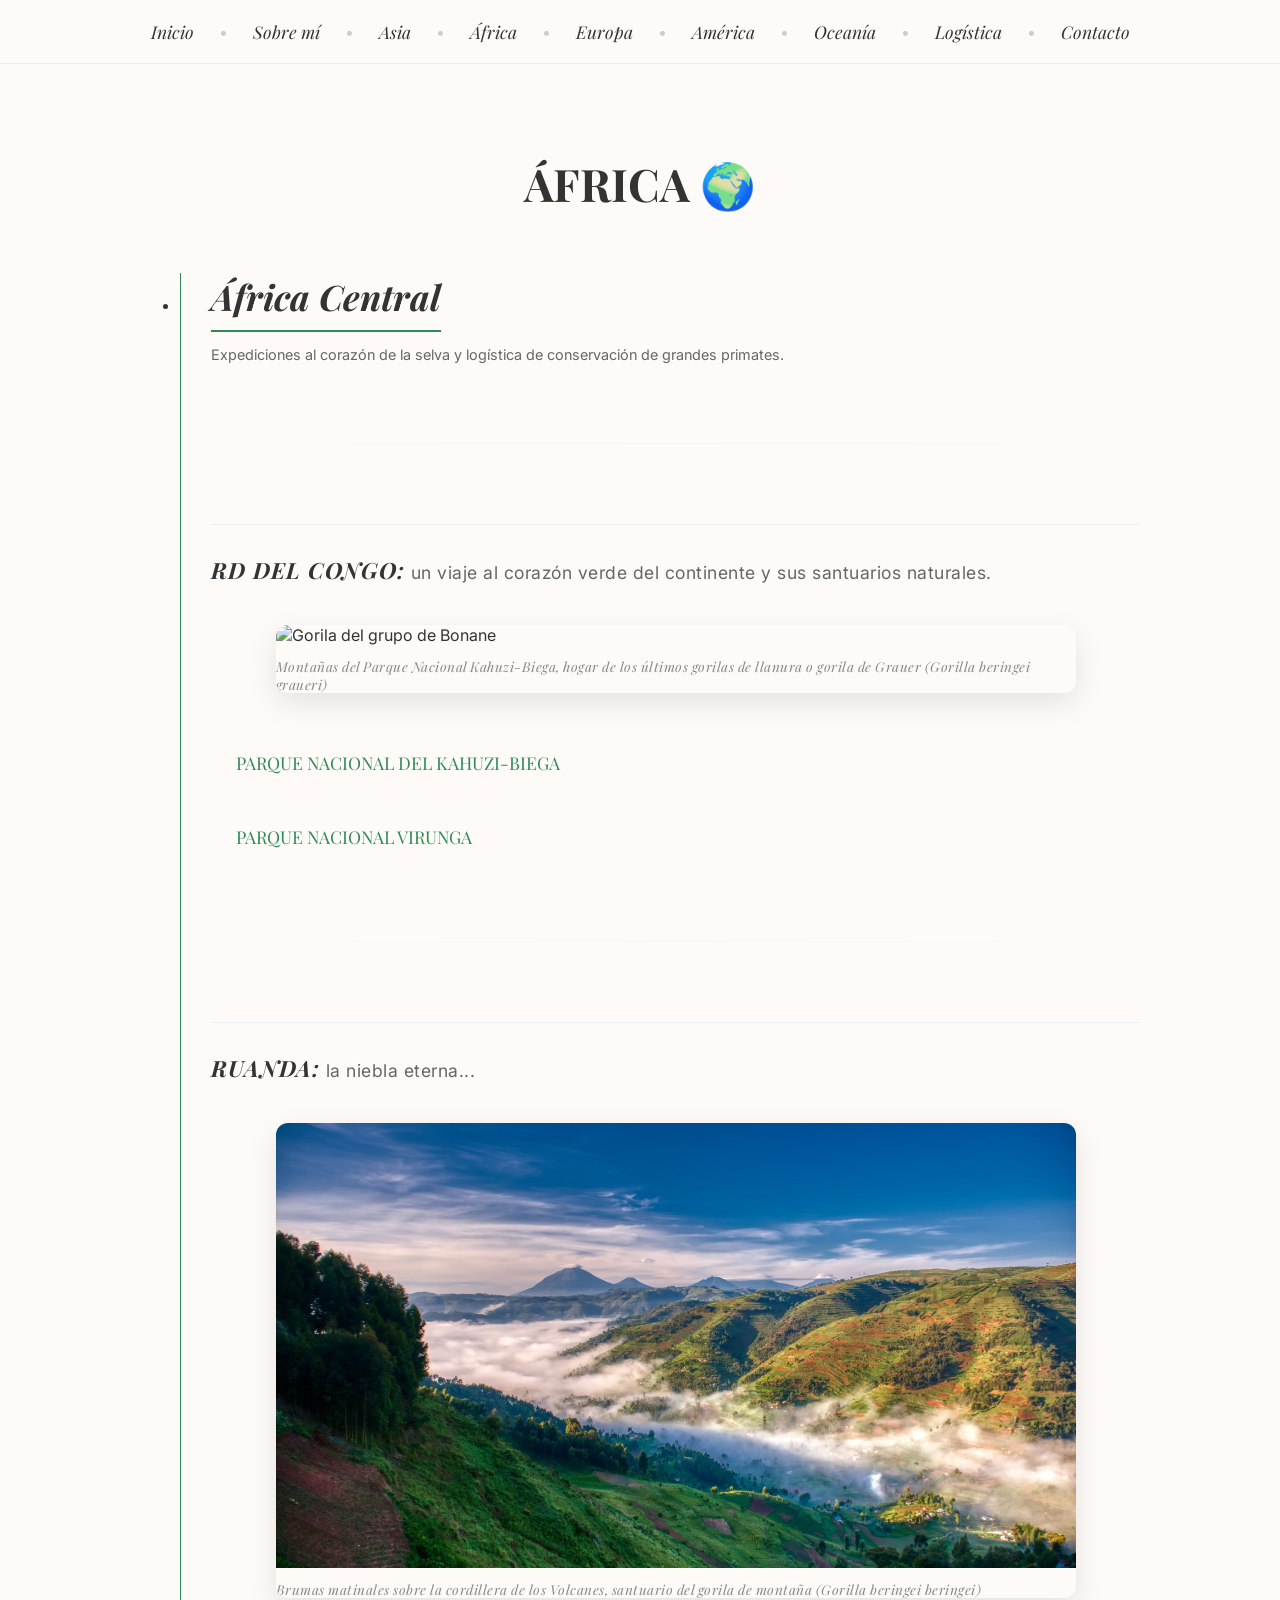
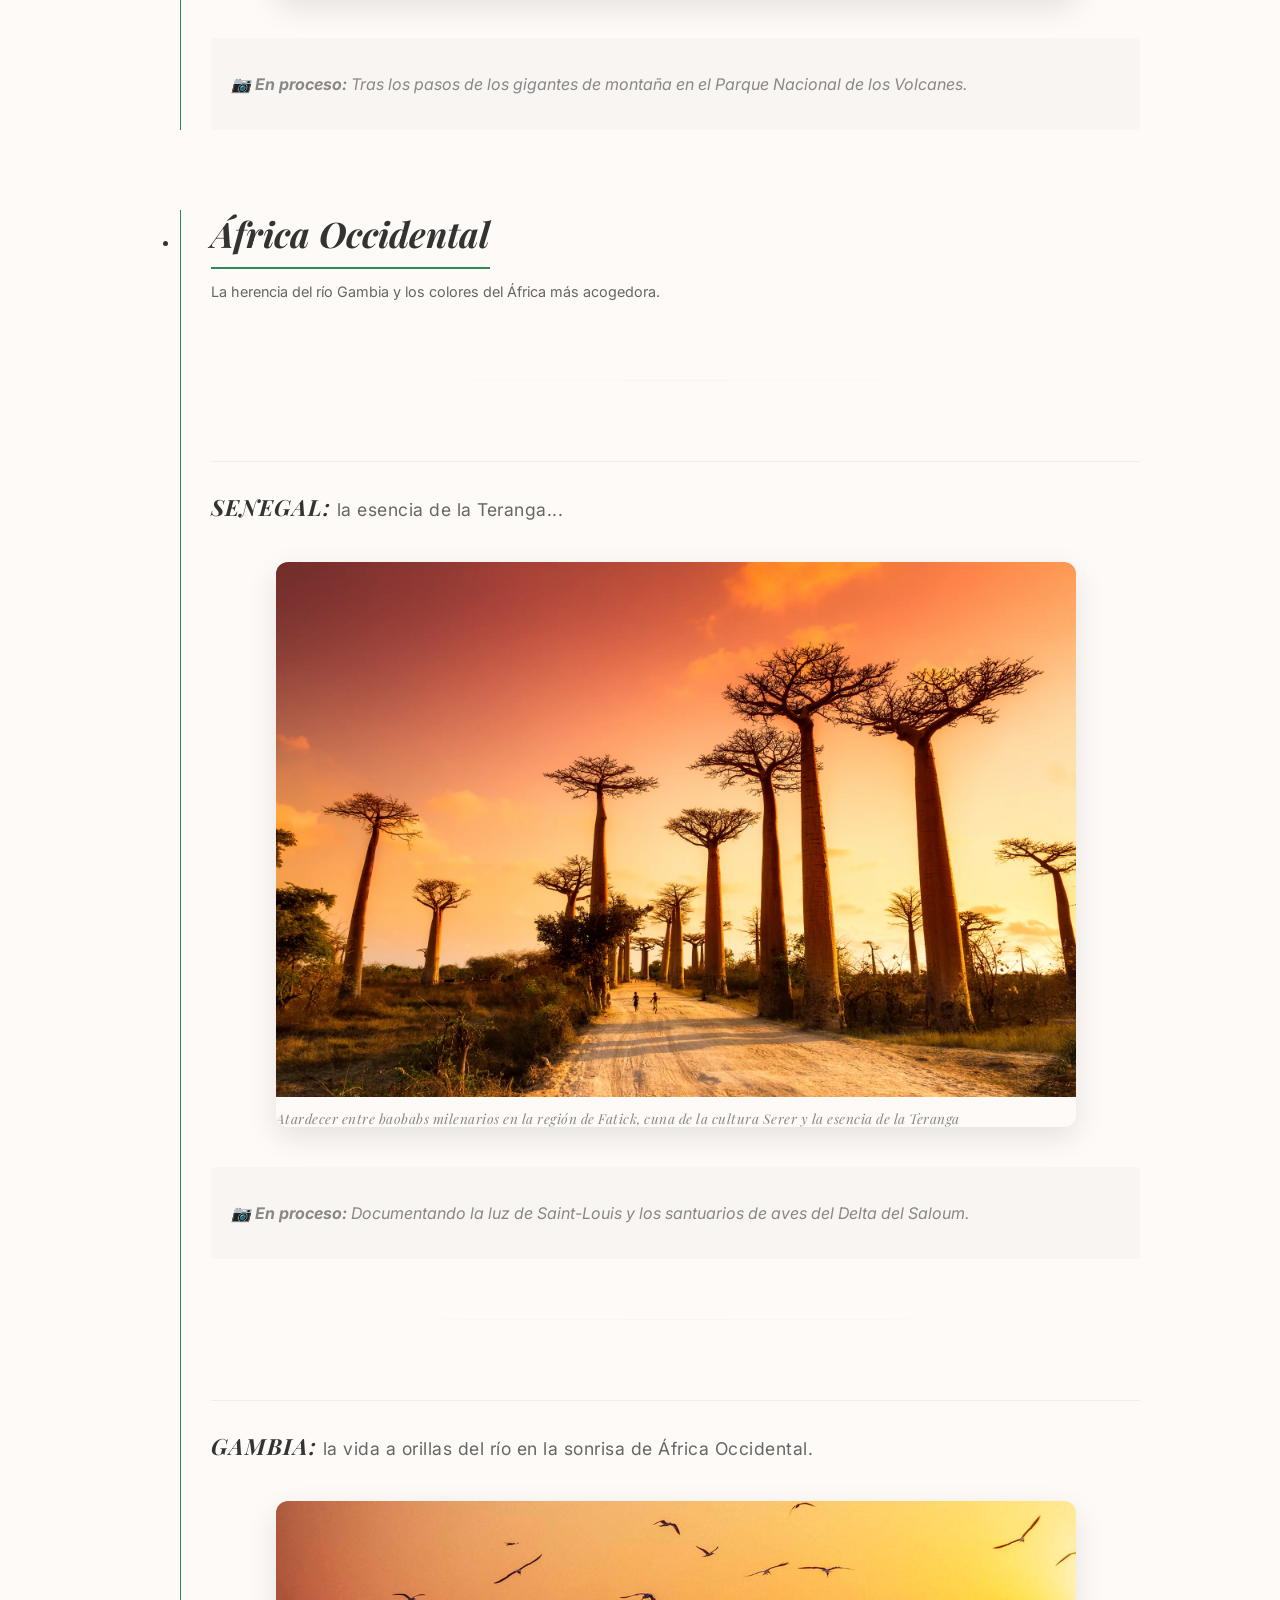
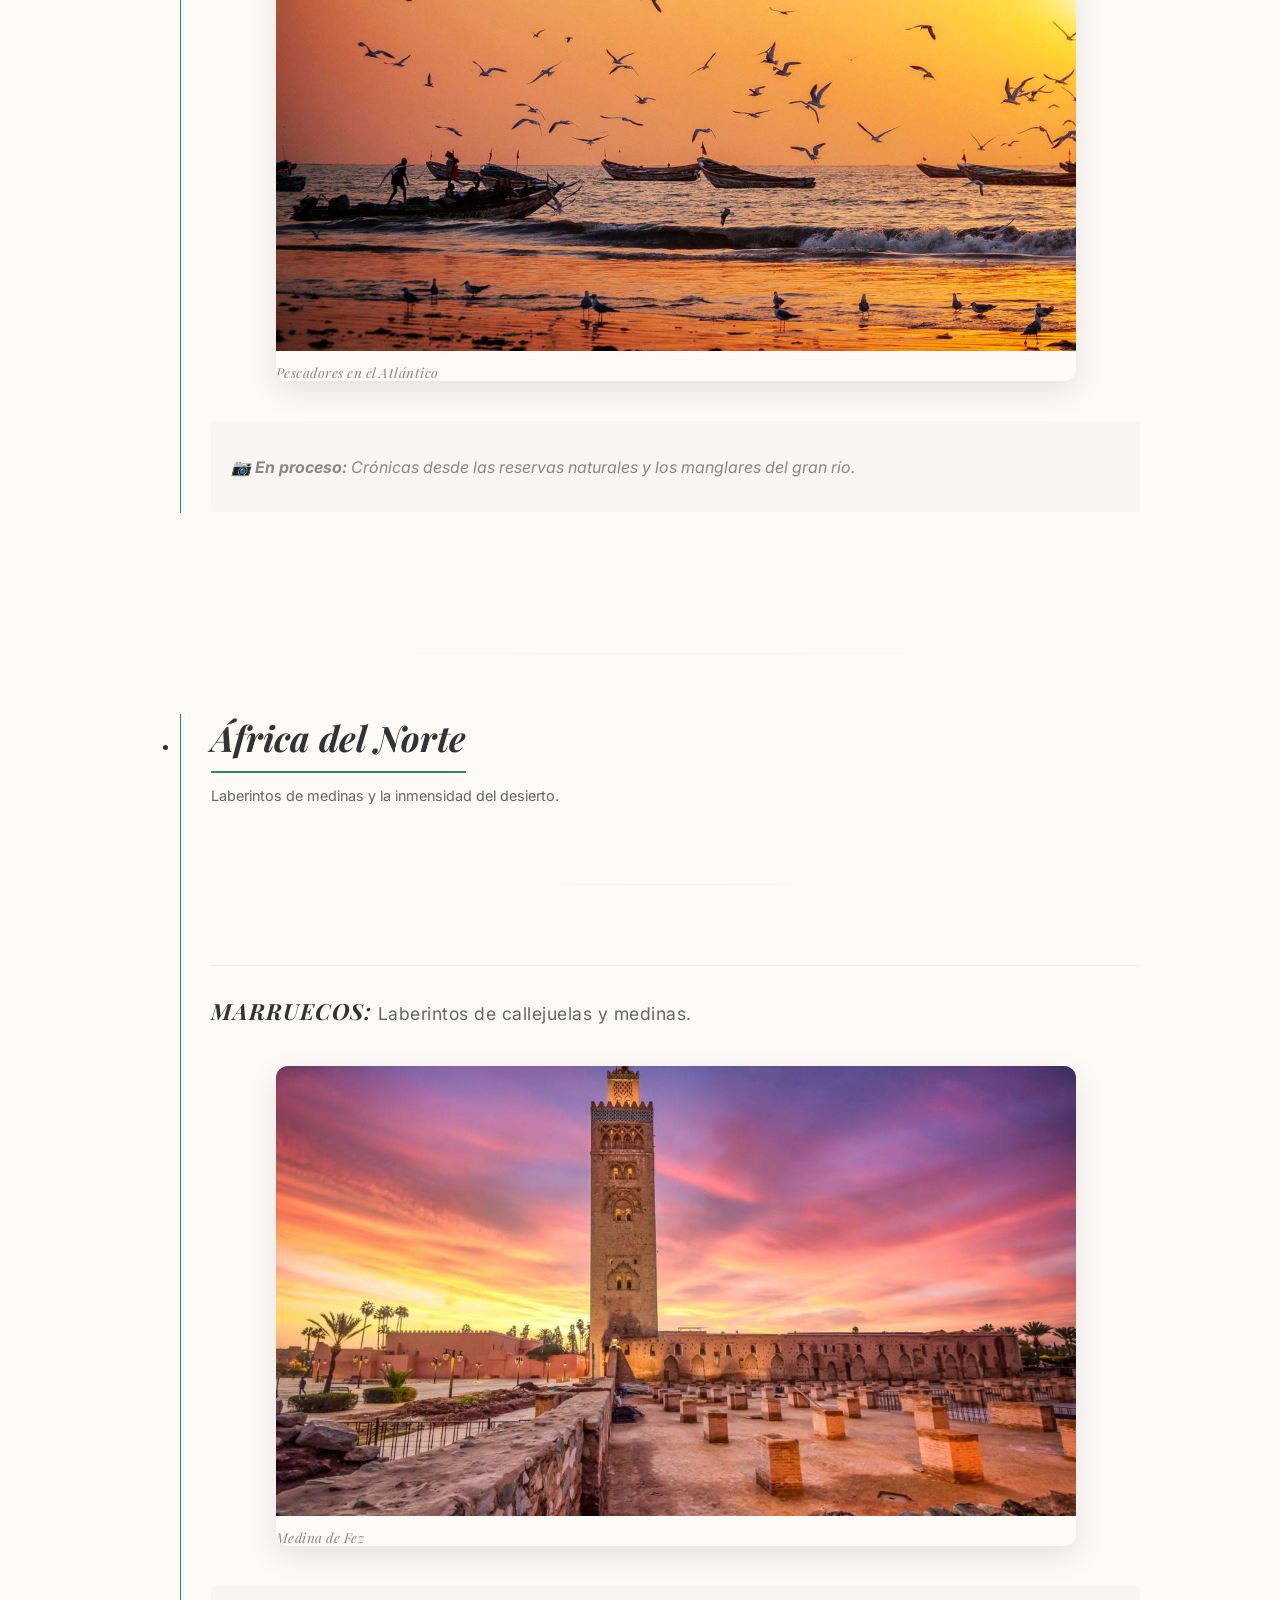
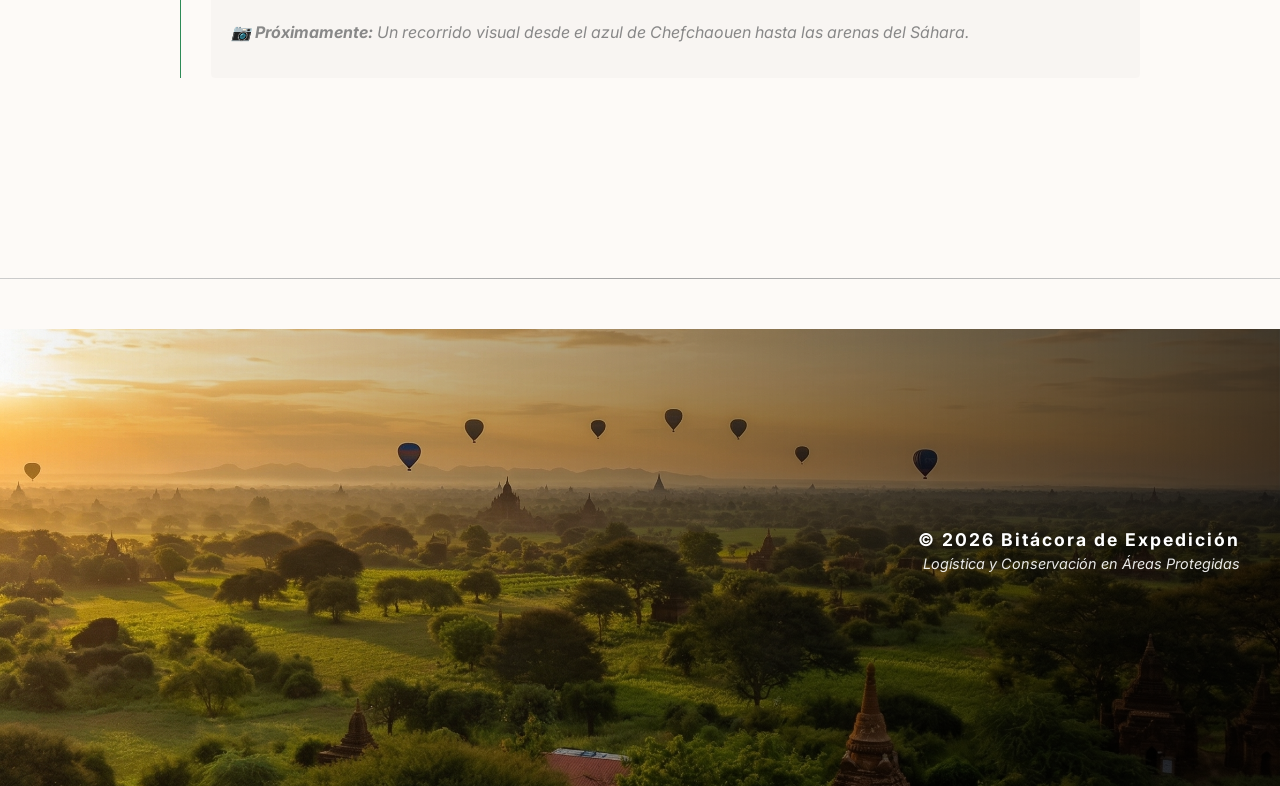
==== commit c338e463: "changes" ====
--- a/africa.html
+++ b/africa.html
@@ -149,7 +149,7 @@
                         <img src="img/africa/rd_congo/kahuzi_bonane19.jpg" alt="Kahuzi-Biega national park familia de Bonane" onclick="abrirImagen(this)">
                         <img src="img/africa/rd_congo/kahuzi_bonane20.jpg" alt="Kahuzi-Biega national park familia de Bonane" onclick="abrirImagen(this)">
                         <img src="img/africa/rd_congo/kahuzi_bonane21.jpg" alt="Kahuzi-Biega national park familia de Bonane" onclick="abrirImagen(this)">
-                        <img src="img/africa/rd_congo/kahuzi_bonane22.jpg" alt="Kahuzi-Biega national park familia de Bonane" onclick="abrirImagen(this)">
+                        <img src="img/africa/rd_congo/kahuzi_bonane22.png" alt="Kahuzi-Biega national park familia de Bonane" onclick="abrirImagen(this)">
                         <img src="img/africa/rd_congo/kahuzi_bonane22(II).png" alt="Kahuzi-Biega national park familia de Bonane" onclick="abrirImagen(this)">
                         <img src="img/africa/rd_congo/kahuzi_bonane22(III).jpg" alt="Kahuzi-Biega national park familia de Bonane" onclick="abrirImagen(this)">
                         <img src="img/africa/rd_congo/kahuzi_bonane22(IV).jpg" alt="Kahuzi-Biega national park familia de Bonane" onclick="abrirImagen(this)">
@@ -310,9 +310,32 @@
     }
     </script>
 
-    <footer style="margin-top: 50px; padding: 40px; text-align: center; font-size: 0.8rem; color: #999; border-top: 1px solid #eee;">
-    &copy; 2026 Bitácora de Expedición - Logística y Conservación
-    </footer>
+    <hr style="border: 0; height: 1px; background-color: #ccc; margin-bottom: 40px;">
+                
+            <footer class="footer-con-foto" style="
+                    margin-top: 50px; 
+                    padding: 200px 40px; 
+                    background-image: linear-gradient(to right, rgba(0,0,0,0), rgba(0,0,0,0.7)), url('img/asia/myanmar/bagan1.png'); 
+                    background-size: cover; 
+                    background-position: center;
+                    background-attachment: scroll; 
+                    border-top: none;
+                    position: relative;
+                    /* contenido a la derecha */
+                    display: flex;
+                    justify-content: flex-end; 
+                    text-align: right;
+">
+                <div style="position: relative; z-index: 2; max-width: 400px;">
+                    <p style="font-size: 1.1rem; letter-spacing: 2px; color: #ffffff !important; font-weight: bold; text-shadow: 2px 2px 8px rgba(0,0,0,0.8); margin: 0;">
+                    &copy; 2026 Bitácora de Expedición
+                    </p>
+
+                    <p style="font-size: 0.9rem; color: #ffffff !important; opacity: 0.9; margin-top: 5px; font-style: italic;">
+                    Logística y Conservación en Áreas Protegidas
+                    </p>
+                </div>
+            </footer>
 
     </body>
 </html>
--- a/css/style2.css
+++ b/css/style2.css
@@ -10,7 +10,6 @@
     --fuente-cuerpo: 'Inter', sans-serif;
 }
 
-
 /* Aplicar margen a cualquier elemento que tenga un ID 
    para asegurar que el menú no lo tape  */
 [id] {
@@ -24,10 +23,22 @@
     color: var(--color-texto);
 }
 
+/* AQUÍ VA LA REGLA GENERAL PARA EL CONTENIDO */
+main {
+    margin-top: 100px; /* Esto empuja el contenido hacia abajo en TODAS las páginas */
+    padding: 20px;
+    display: block;
+}
+
+h1 {
+    margin-top: 0; 
+    padding-top: 10px;
+}
+
 /* ==============================================================
    2. PORTADA (Efecto Ken Burns)
    ============================================================== */
-/* 1. Modifica el contenedor principal del Hero */
+/* Modifica el contenedor principal del Hero */
 #hero {
     position: relative;
     height: 100vh;
@@ -69,21 +80,25 @@
     z-index: 0; /* Por encima de la imagen pero por debajo del texto */
 }
 
+/* título ppal*/
 #hero h1 { 
     font-family: var(--fuente-titulos); 
     font-size: 4rem; 
     margin: 0; 
-    position: relative; /* ¡Añadido! */
-    z-index: 2;        /* ¡Añadido! */
+    position: relative; 
+    z-index: 2; 
+    color: white !important; /* <--- PÓNLO AQUÍ EXACTAMENTE */
 }
 
 .subtitle { 
     font-family: var(--fuente-titulos); 
     font-style: italic; 
     font-size: 1.5rem; 
-    position: relative; /* ¡Añadido! */
-    z-index: 2;        /* ¡Añadido! */
-}
+    position: relative; 
+    z-index: 2; 
+    color: white !important; /* <--- Y AQUÍ TAMBIÉN para el subtítulo */
+}
+
 
 @keyframes zoomLento {
     from { transform: scale(1); }
@@ -543,5 +558,20 @@
 }
 
 /* ==============================================================
-   11. NAVEGACIÓN (Menú con Desplegables)
-   ============================================================== */+   11. Sección logística, separar menú desplegable del resto
+   ============================================================== */
+   /* Esto crea el hueco necesario debajo del menú */
+.contenido-logistica {
+    margin-top: 80px; /* Ajusta este número según el grosor de tu menú */
+    padding: 20px;
+}
+
+/* Opcional: Dale estilo al título para que destaque */
+h1 {
+    margin-top: 20px;
+    margin-bottom: 30px;
+    color: #2c3e50; /* Un azul oscuro profesional */
+    border-bottom: 2px solid #27ae60; /* Una línea verde que evoque naturaleza */
+    display: inline-block;
+    padding-bottom: 10px;
+}
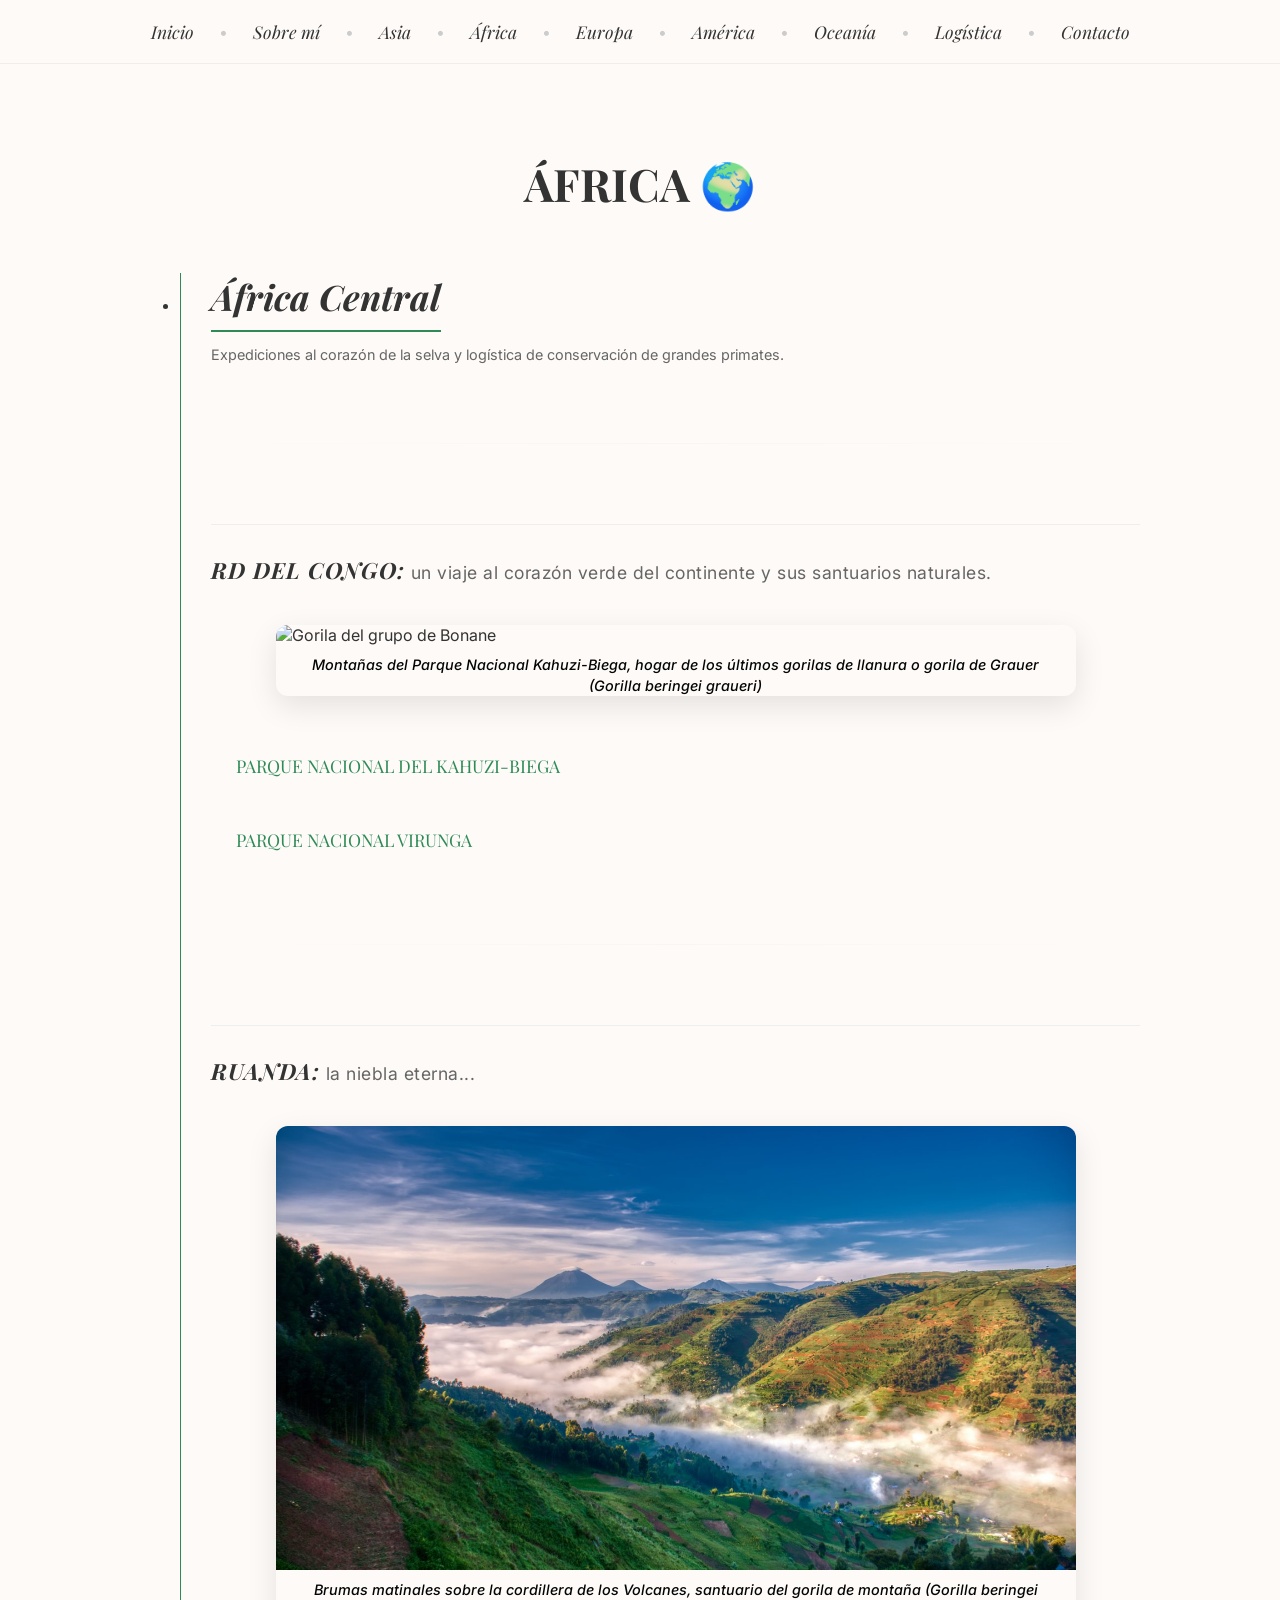
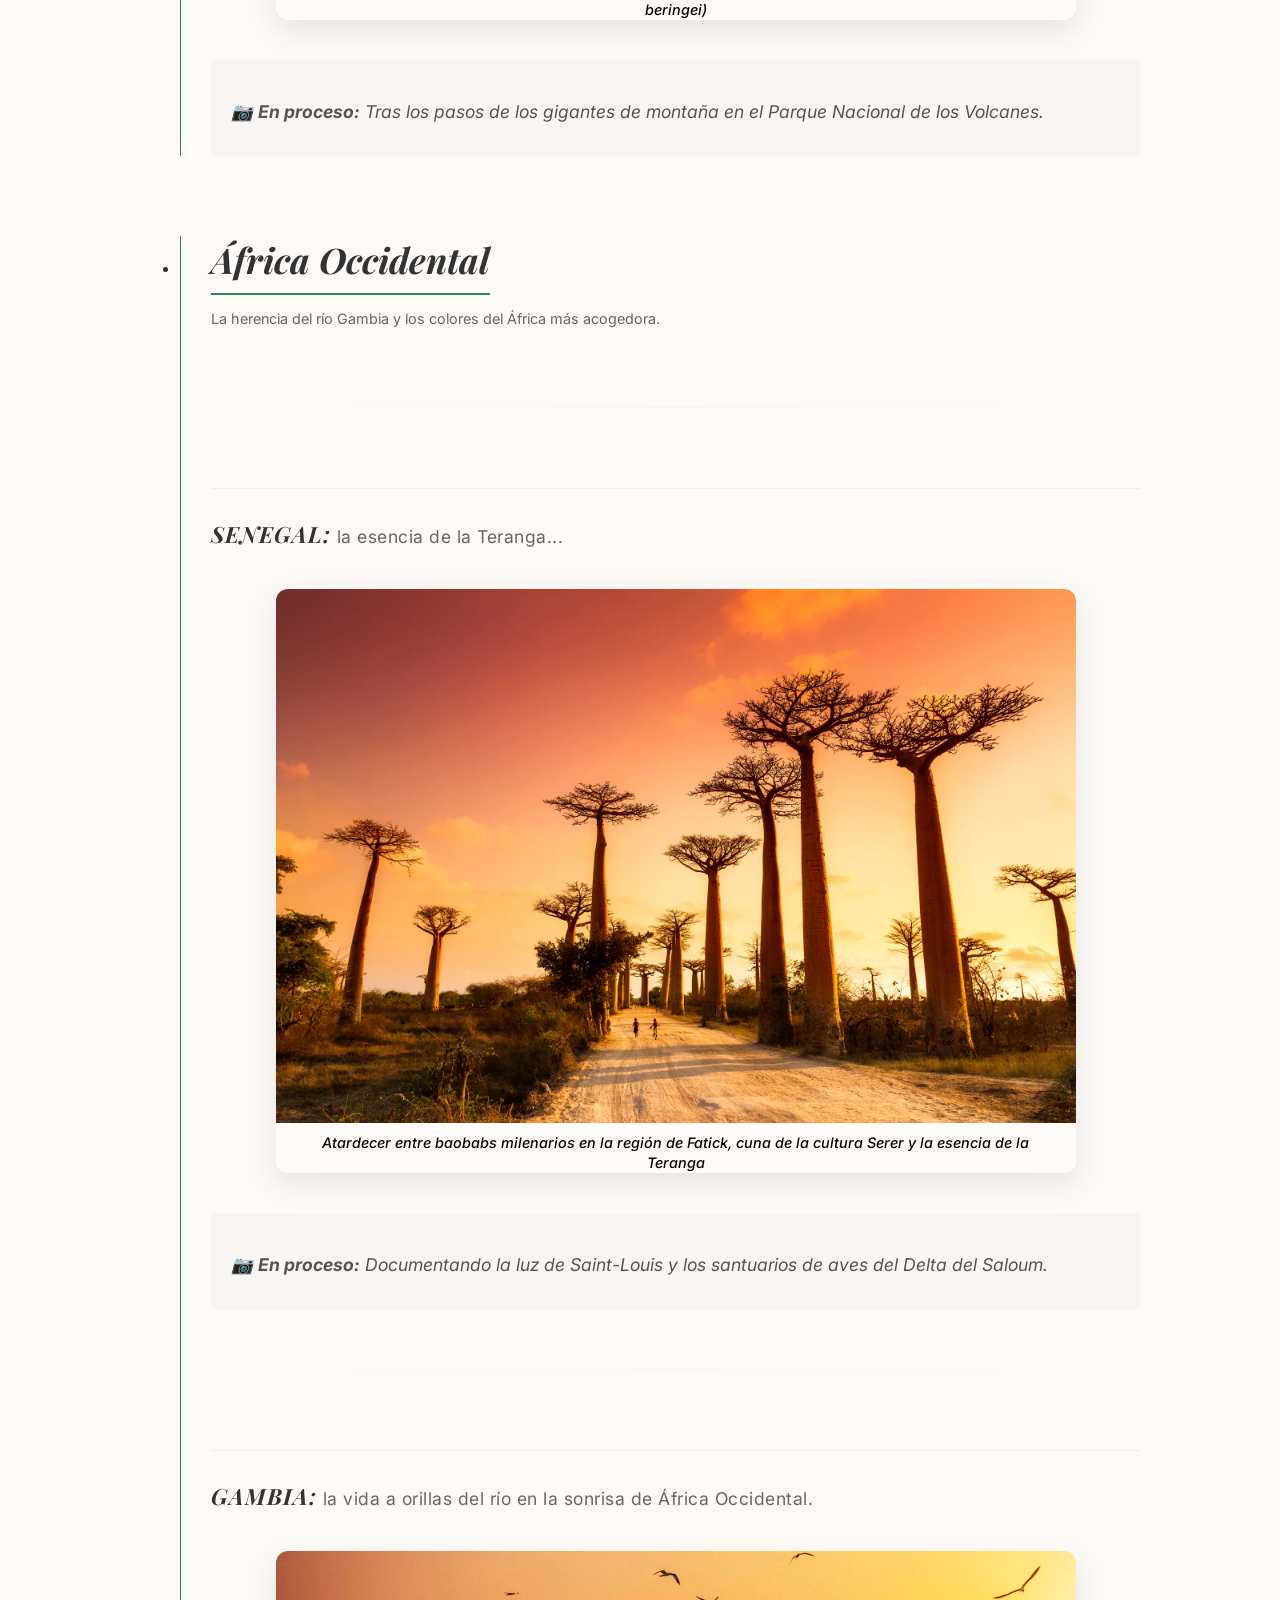
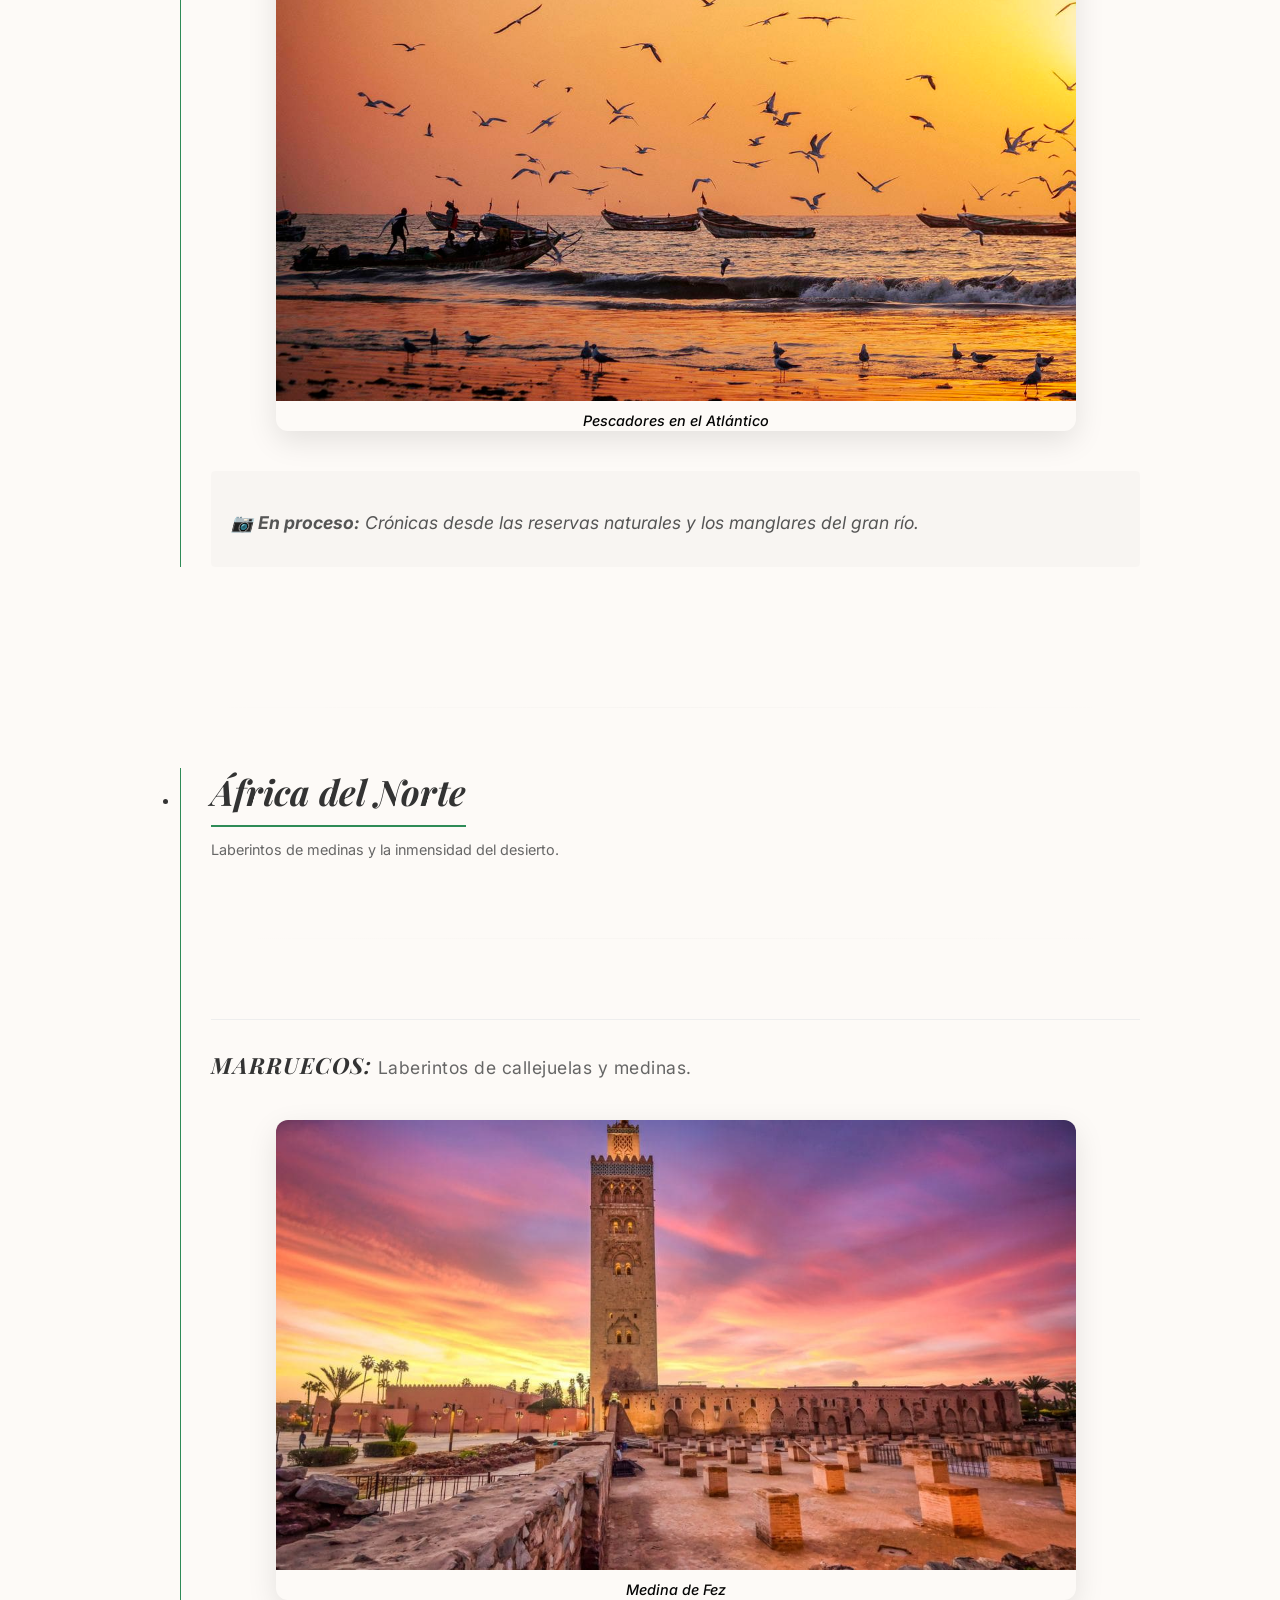
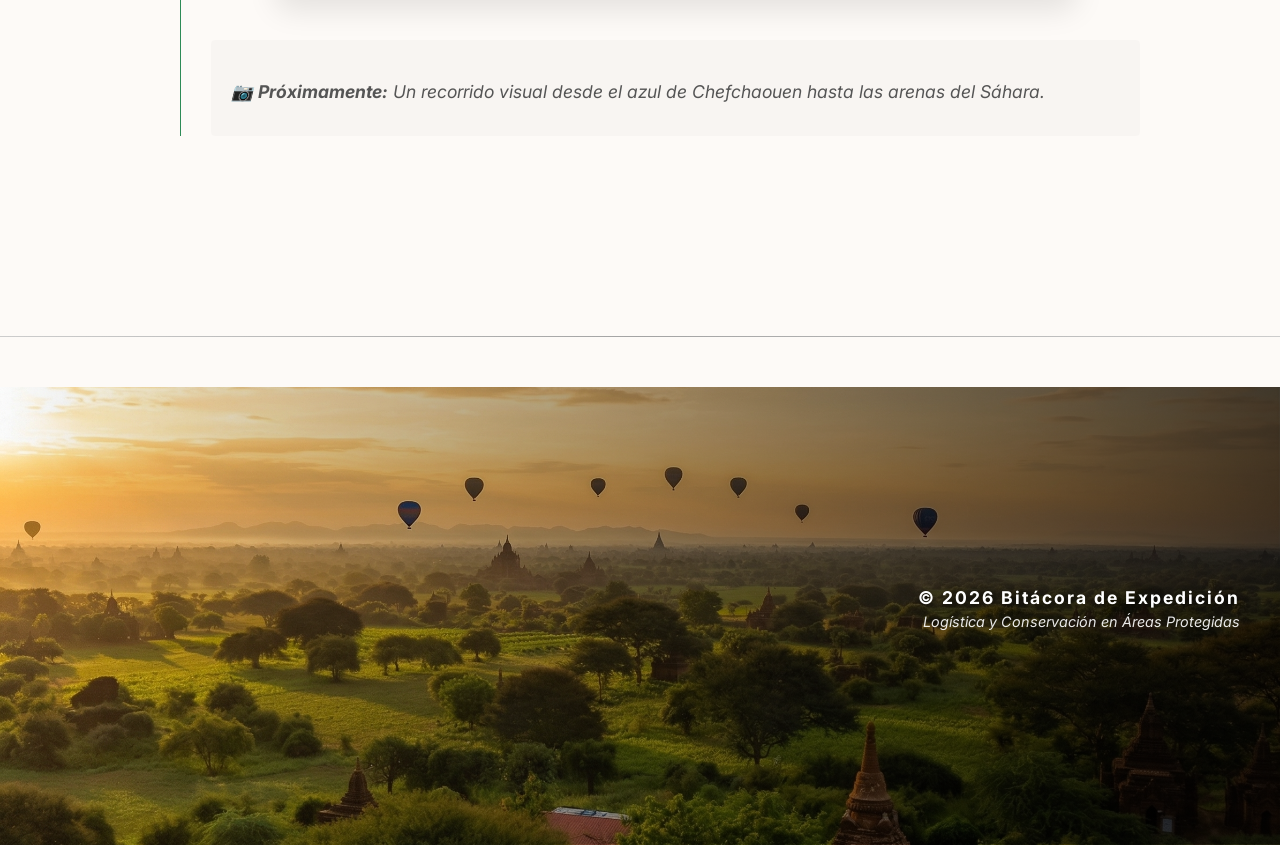
==== commit f9315f00: "cambios" ====
--- a/africa.html
+++ b/africa.html
@@ -4,7 +4,7 @@
     <meta charset="UTF-8">
     <meta name="viewport" content="width=device-width, initial-scale=1.0">
     <title>Bitácora Marina | África</title>
-    <link href="https://fonts.googleapis.com/css2?family=Playfair+Display:ital,wght@0,700;1,400&family=Inter:wght@300;400&display=swap" rel="stylesheet">
+    <link href="https://fonts.googleapis.com/css2?family=Playfair+Display:ital,wght@0,700;1,400&family=Inter:wght@400;500;700&display=swap" rel="stylesheet">
     <link rel="stylesheet" href="css/style2.css">
 </head>
 <body>
@@ -32,7 +32,7 @@
                 <a href="asia.html#seccion-japon">Japón</a>
                 <a href="asia.html#seccion-china">China</a>
                 <a href="asia.html#seccion-srilanka">Sri Lanka</a>
-                <a href="asia.html#seccion-maldivas">Maldivas🚢🌍⚓</a>
+                <a href="asia.html#seccion-maldivas">Maldivas</a>
             </div>
         </div>
 
@@ -118,22 +118,22 @@
                     </p>
 
                     <div class="foto-pais-portada">
-                      <img src="img/africa/rd_congo/kahuzi_bonane22(V).png" alt="Gorila del grupo de Bonane">
-                        <figcaption class="pie-foto-principal">
+                        <img src="img/africa/rd_congo/kahuzi_bonane22(V).png" alt="Gorila del grupo de Bonane">
+                            <figcaption class="pie-foto">
                             Montañas del Parque Nacional Kahuzi-Biega, hogar de los últimos gorilas de llanura o gorila de Grauer <i>(Gorilla beringei graueri)</i>
-                        </figcaption>
-                    </div>       
+                            </figcaption>
+                    </div>
 
                     <details name="bitacora">
                         <summary>PARQUE NACIONAL DEL KAHUZI-BIEGA</summary>
                         <div class="galeria-mini">
-                            <img src="img/africa/rd_congo/aeropuerto1.jpg" alt="aeropuerto Ruanda" onclick="abrirImagen(this)">
-                        <img src="img/africa/rd_congo/aeropuerto2.jpg" alt="aeropuerto Ruanda" onclick="abrirImagen(this)">
-                        <img src="img/africa/rd_congo/aeropuerto3.jpg" alt="aeropuerto Ruanda" onclick="abrirImagen(this)">
+                            <img src="img/africa/rd_congo/aeropuerto1.jpg" alt="aeropuerto de Ruanda" onclick="abrirImagen(this)">
+                        <img src="img/africa/rd_congo/aeropuerto2.jpg" alt="aeropuerto de Ruanda" onclick="abrirImagen(this)">
+                        <img src="img/africa/rd_congo/aeropuerto3.jpg" alt="aeropuerto de Ruanda" onclick="abrirImagen(this)">
                         <img src="img/africa/rd_congo/kauzi_biega1.png" alt="Kahuzi-Biega national park" onclick="abrirImagen(this)">
                         <img src="img/africa/rd_congo/kauzi_biega2.jpg" alt="Kahuzi-Biega national park" onclick="abrirImagen(this)">
                         <img src="img/africa/rd_congo/kauzi_biega3.jpg" alt="Kahuzi-Biega national park" onclick="abrirImagen(this)">
-                        <img src="img/africa/rd_congo/kauzi_biega5_buho.png" alt="Kahuzi-Biega national park owl" onclick="abrirImagen(this)">
+                        <img src="img/africa/rd_congo/kauzi_biega5_buho.png" alt="Kahuzi-Biega national park, buho" onclick="abrirImagen(this)">
                         <img src="img/africa/rd_congo/kauzi_biega6.jpg" alt="Kahuzi-Biega national park" onclick="abrirImagen(this)">
                         <img src="img/africa/rd_congo/kauzi_biega7.jpg" alt="Kahuzi-Biega national park" onclick="abrirImagen(this)">
                         <img src="img/africa/rd_congo/kahuzi_ontheroad8.png" alt="Kahuzi-Biega national park" onclick="abrirImagen(this)">
@@ -144,16 +144,16 @@
                         <img src="img/africa/rd_congo/kauzi_ontheroad13.jpg" alt="Kahuzi-Biega national park" onclick="abrirImagen(this)">
                         <img src="img/africa/rd_congo/kauzi_ontheroad14.jpg" alt="Kahuzi-Biega national park" onclick="abrirImagen(this)">
                         <img src="img/africa/rd_congo/kahuzi_ontheroad_volcanes15.png" alt="Kahuzi-Biega national park volcanes" onclick="abrirImagen(this)">
-                        <img src="img/africa/rd_congo/kauzi_bonane17.jpg" alt="Kahuzi-Biega national park familia de Bonane" onclick="abrirImagen(this)">
-                        <img src="img/africa/rd_congo/kahuzi_bonane18.jpg" alt="Kahuzi-Biega national park familia de Bonane" onclick="abrirImagen(this)">
-                        <img src="img/africa/rd_congo/kahuzi_bonane19.jpg" alt="Kahuzi-Biega national park familia de Bonane" onclick="abrirImagen(this)">
-                        <img src="img/africa/rd_congo/kahuzi_bonane20.jpg" alt="Kahuzi-Biega national park familia de Bonane" onclick="abrirImagen(this)">
-                        <img src="img/africa/rd_congo/kahuzi_bonane21.jpg" alt="Kahuzi-Biega national park familia de Bonane" onclick="abrirImagen(this)">
-                        <img src="img/africa/rd_congo/kahuzi_bonane22.png" alt="Kahuzi-Biega national park familia de Bonane" onclick="abrirImagen(this)">
-                        <img src="img/africa/rd_congo/kahuzi_bonane22(II).png" alt="Kahuzi-Biega national park familia de Bonane" onclick="abrirImagen(this)">
-                        <img src="img/africa/rd_congo/kahuzi_bonane22(III).jpg" alt="Kahuzi-Biega national park familia de Bonane" onclick="abrirImagen(this)">
-                        <img src="img/africa/rd_congo/kahuzi_bonane22(IV).jpg" alt="Kahuzi-Biega national park familia de Bonane" onclick="abrirImagen(this)">
-                        <img src="img/africa/rd_congo/kahuzi_bonane22(V).png" alt="Kahuzi-Biega national park familia de Bonane" onclick="abrirImagen(this)">
+                        <img src="img/africa/rd_congo/kauzi_bonane17.jpg" alt="Kahuzi-Biega national park, la familia de Bonane" onclick="abrirImagen(this)">
+                        <img src="img/africa/rd_congo/kahuzi_bonane18.jpg" alt="Kahuzi-Biega national park, la familia de Bonane" onclick="abrirImagen(this)">
+                        <img src="img/africa/rd_congo/kahuzi_bonane19.jpg" alt="Kahuzi-Biega national park, la familia de Bonane" onclick="abrirImagen(this)">
+                        <img src="img/africa/rd_congo/kahuzi_bonane20.jpg" alt="Kahuzi-Biega national park, la familia de Bonane" onclick="abrirImagen(this)">
+                        <img src="img/africa/rd_congo/kahuzi_bonane21.jpg" alt="Kahuzi-Biega national park, la familia de Bonane" onclick="abrirImagen(this)">
+                        <img src="img/africa/rd_congo/kahuzi_bonane22.png" alt="Kahuzi-Biega national park, la familia de Bonane" onclick="abrirImagen(this)">
+                        <img src="img/africa/rd_congo/kahuzi_bonane22(II).png" alt="Kahuzi-Biega national park, la familia de Bonane" onclick="abrirImagen(this)">
+                        <img src="img/africa/rd_congo/kahuzi_bonane22(III).jpg" alt="Kahuzi-Biega national park, la familia de Bonane" onclick="abrirImagen(this)">
+                        <img src="img/africa/rd_congo/kahuzi_bonane22(IV).jpg" alt="Kahuzi-Biega national park, la familia de Bonane" onclick="abrirImagen(this)">
+                        <img src="img/africa/rd_congo/kahuzi_bonane22(V).png" alt="Kahuzi-Biega national park, la familia de Bonane" onclick="abrirImagen(this)">
                         <img src="img/africa/rd_congo/lwiro_primates1.jpg" alt="Centro rehabilitación de Lwiro" onclick="abrirImagen(this)">
                         <img src="img/africa/rd_congo/lwiro_primates2.jpg" alt="Centro rehabilitación de Lwiro" onclick="abrirImagen(this)"> 
                         <img src="img/africa/rd_congo/lwiro_primates3.jpg" alt="Centro rehabilitación de Lwiro" onclick="abrirImagen(this)">
@@ -195,7 +195,7 @@
 
                     <div class="foto-pais-portada">
                         <img src="img/africa/ruanda/ruanda_montañas.jpg" alt="Cordillera de los Volcanes">
-                            <figcaption class="pie-foto-principal">
+                            <figcaption class="pie-foto">
                                 Brumas matinales sobre la cordillera de los Volcanes, santuario del gorila de montaña <i>(Gorilla beringei beringei)</i>
                             </figcaption>
                     </div>
@@ -220,7 +220,7 @@
 
                     <div class="foto-pais-portada">
                     <img src="img/africa/senegal/baobabs_de_fatick.webp" alt="Baobabs de Fatick">
-                        <figcaption class="pie-foto-principal">
+                        <figcaption class="pie-foto">
                             Atardecer entre baobabs milenarios en la región de Fatick, cuna de la cultura Serer y la esencia de la Teranga
                         </figcaption>
                     </div>
@@ -238,7 +238,7 @@
 
                     <div class="foto-pais-portada">
                     <img src="img/africa/gambia/gambia1.jpg" alt="Pescadores en el Atlántico">
-                        <figcaption class="pie-foto-principal">
+                        <figcaption class="pie-foto">
                             Pescadores en el Atlántico
                         </figcaption>
                     </div>
@@ -267,7 +267,7 @@
 
                     <div class="foto-pais-portada">
                     <img src="img/africa/marruecos/marruecos.jpg" alt="Medina en Fez">
-                        <figcaption class="pie-foto-principal">
+                        <figcaption class="pie-foto">
                             Medina de Fez
                         </figcaption>
                     </div>
--- a/css/style2.css
+++ b/css/style2.css
@@ -10,10 +10,11 @@
     --fuente-cuerpo: 'Inter', sans-serif;
 }
 
-/* Aplicar margen a cualquier elemento que tenga un ID 
-   para asegurar que el menú no lo tape  */
+/* Aplicar margen a ID 
+   para intentar q menú no lo tape  */
+
 [id] {
-    scroll-margin-top: 120px; 
+    scroll-margin-top: 160px; /* Aumento de 120px a 160px */
 }
 
 body {
@@ -23,9 +24,9 @@
     color: var(--color-texto);
 }
 
-/* AQUÍ VA LA REGLA GENERAL PARA EL CONTENIDO */
+/* REGLA GENERAL PARA EL CONTENIDO*/
 main {
-    margin-top: 100px; /* Esto empuja el contenido hacia abajo en TODAS las páginas */
+    margin-top: 140px; /* Empuja el contenido hacia abajo en TODAS las páginas */
     padding: 20px;
     display: block;
 }
@@ -166,6 +167,11 @@
 
 .container { max-width: 1000px; margin: 0 auto; padding: 40px 20px; }
 
+/* Espacio al final de los bloques de contenido */
+article, .container-tablas, .contenido-perfil {
+    margin-bottom: 100px !important; 
+}
+
 h2.titulo-elegante {
     font-family: var(--fuente-titulos);
     font-size: 2.8rem;
@@ -271,7 +277,7 @@
 }
 
 
-/* para que países sí destaquen dentro de la frase: */
+/* para q países destaquen dentro de la frase: */
 .destacado-pais strong {
     font-family: var(--fuente-titulos);
     font-style: italic;
@@ -288,35 +294,38 @@
     color: #888;
 }
 
-/* LA CAJA QUE CONTIENE TODO */
+/* La caja q contiene el todo */
 .foto-pais-portada {
     width: 100%;
-    max-width: 800px; /* Un poco más estrecha  */
+    max-width: 800px; /* Más estrecha  */
     height: auto;     /* Altura automática */
     margin: 40px auto; 
     overflow: hidden; 
-    border-radius: 12px; /* Esquinas más redondeadas */
+    border-radius: 12px; /* Esquinas  redondeadas */
     box-shadow: 0 10px 30px rgba(0,0,0,0.1);
 }
 
 .foto-pais-portada img {
     width: 100%;
-    height: auto;     /* Que no se corte nada */
-    display: block;
-}
-
-.pie-foto {
-    text-align: center;
-    font-family: var(--fuente-titulos);
-    font-style: italic;
+    height: auto;     /* Que no se corte la foto */
+    display: block;
+}
+
+/* Pies de foto de las imágenes grandes de países */
+.pie-foto, figcaption {
+    text-align: center;
+    font-family: var(--fuente-cuerpo); /* cursiva más legible */
+    font-style: italic !important;    /* siempre cursiva */
     font-size: 0.95rem;
-    color: #777;
+    color: #0a0a0a !important; /* Negro para q se lea */
     margin-top: 15px;
     padding: 0 20px;
     line-height: 1.4;
-}
-
-/* El toque para que país se resalte dentro de la frase */
+    display: block;
+    opacity: 1 !important;   /* Sin transparencia */
+}
+
+/* Para q país se resalte dentro de la frase */
 .destacado-pais strong {
     font-family: var(--fuente-titulos);
     font-style: italic;
@@ -327,34 +336,70 @@
 }
 
 /* ==============================================================
-   5. TABLAS, FORMULARIOS Y VÍDEO (Requisitos PDF)
-   ============================================================== */
+   5. TABLAS Y FORMULARIOS
+   ============================================================== */
+
+/* --- TABLAS --- */
 table { width: 100%; border-collapse: collapse; background: white; margin-top: 20px; }
 th, td { border: 1px solid #ddd; padding: 12px; text-align: left; }
 th { background-color: var(--color-acento); color: white; }
 
-form { background: white; padding: 30px; box-shadow: 0 5px 15px rgba(0,0,0,0.05); }
-input, textarea { width: 100%; padding: 12px; margin: 10px 0 20px; border: 1px solid #ccc; box-sizing: border-box; }
-
-
-/* Estilo para el botón de enviar formulario */
-
+/* --- FORMULARIO ESTILO web SOMMERTAGE --- */
+form { 
+    background: white; 
+    padding: 40px; 
+    box-shadow: 0 10px 30px rgba(0,0,0,0.05); 
+    border-radius: 12px; 
+    max-width: 600px;
+    margin: 40px auto;
+}
+
+form label {
+    display: block;
+    font-family: var(--fuente-titulos);
+    font-style: italic;
+    color: var(--color-acento);
+    margin-bottom: 8px;
+    font-size: 1.1rem;
+}
+
+input, textarea { 
+    width: 100%; 
+    padding: 15px; 
+    margin-bottom: 25px; 
+    border: 1px solid #eee; 
+    border-radius: 8px;
+    background-color: #fcfcfc;
+    font-family: var(--fuente-cuerpo);
+    box-sizing: border-box; 
+    transition: all 0.3s ease;
+}
+
+input:focus, textarea:focus {
+    outline: none;
+    border-color: var(--color-acento);
+    background-color: white;
+    box-shadow: 0 0 8px rgba(46, 139, 87, 0.1);
+}
+
+/* --- EL BOTÓN enviar --- */
 button[type="submit"] {
     background: var(--color-acento);
     color: white;
     border: none;
-    padding: 15px 30px;
+    padding: 18px 30px;
     cursor: pointer;
     font-family: var(--fuente-titulos);
     width: 100%;
     font-size: 1.1rem;
+    letter-spacing: 2px; 
+    border-radius: 8px;
+    transition: background-color 0.3s ease;
     margin-top: 10px;
-    transition: background-color 0.3s ease; /* Transición suave */
-}
-
-/* Efecto al pasar el ratón */
+}
+
 button[type="submit"]:hover {
-    background-color: #1e5c3a !important; /* Verde más oscuro al contacto */
+    background-color: #1e5c3a !important;
 }
 
 /* ==============================================================
@@ -462,28 +507,45 @@
     transform: translateY(-5px); /* Efecto sutil de levante */
 }
 
-.pie-foto-principal {
+/* REGLA MAESTRA PARA QUE LA GALERÍA DE 6 FOTOS SEA CURSIVA */
+.galeria-perfil figcaption {
     margin-top: 12px;
     font-size: 0.85rem;
     color: #888;
-    font-family: var(--fuente-titulos);
-    font-style: italic;
+    font-family: var(--fuente-cuerpo) !important; 
+    font-style: italic !important; 
     letter-spacing: 0.5px;
+    text-align: center;
+    display: block;
+}
+
+/* unifica las fotos laterales (Bali, Congo, etc.) para que sean gemelas de las de arriba */
+.pie-foto-mini {
+    font-size: 0.85rem;
+    color: #888; /* O el negro #0a0a0a si prefieres que resalten más */
+    font-family: var(--fuente-cuerpo);
+    font-style: italic;
+    text-align: center;
 }
 
 /* ==============================================================
    9. FOTOS LATERALES EN EL TEXTO (Y EFECTO ZOOM)
    ============================================================= */
-   
+
+.foto-flotante-izq, 
+.foto-flotante-der {
+    width: 220px;          /* El ancho que tenías */
+    display: table;        /* CLAVE: Obliga al pie a quedarse pegado al ancho de la foto */
+    position: relative;
+}
+
 .foto-flotante-izq {
     float: left;
-    width: 220px;
     margin: 10px 25px 15px 0;
 }
 
 .foto-flotante-der {
     float: right;
-    width: 220px;
     margin: 10px 0 15px 25px;
 }
 
@@ -491,42 +553,56 @@
 .foto-flotante-der img {
     width: 100%;
     height: auto;
+    display: block;        /* Quita el espacio extra bajo la imagen */
     border-radius: 10px;
     box-shadow: 0 5px 15px rgba(0,0,0,0.05);
     border: 1px solid #eee;
-
-    /* preparar el zoom */
     transition: transform 0.4s ease, box-shadow 0.4s ease;
     cursor: zoom-in;
-    position: relative;
-}
-
-/* bloque nuevo izq y derecha */
+}
+
+/* Efecto zoom */
 .foto-flotante-izq img:hover, 
 .foto-flotante-der img:hover {
-    transform: scale(1.8); /* Amplía la foto */
+    transform: scale(1.8);
     box-shadow: 0 15px 40px rgba(0,0,0,0.3);
-    z-index: 10; /* La pone por encima del texto */
-}
-
+    z-index: 10;
+}
+
+/* EL PIE DE FOTO MINI (Para que quede debajo y pegado) */
 .pie-foto-mini {
-    font-size: 0.75rem;
-    color: #999;
-    font-family: var(--fuente-titulos);
-    text-align: center;
-    margin-top: 8px;
-    font-style: italic;
-}
-
-/* Limpieza de flotante para que texto no se rompa) */
+    display: block;
+    font-size: 0.85rem;
+    color: #0a0a0a !important; 
+    margin-top: 6px !important; /* Aquí controlas la cercanía a la foto */
+    line-height: 1.3;
+    font-family: var(--fuente-cuerpo);
+    font-style: italic !important;
+    text-align: center;
+}
+
+/* Ajuste de pie de foto de las imágenes grandes */
+.pie-foto {
+    color: #050505 !important;
+    font-family: var(--fuente-cuerpo);
+    font-weight: 500;
+    font-size: 0.9rem;
+    margin-top: 10px;
+    opacity: 1 !important;
+    text-align: center;
+    display: block;
+}
+
+/* para que el texto no se monte en las fotos */
 .contenido-perfil::after {
     content: "";
     display: table;
     clear: both;
 }
 
-/* ==============================================================
-   10. BOTONES DE EXPLORACIÓN (Sección Sobre Mí)
+
+/* ==============================================================
+   10. BOTONES DE EXPLORACIÓN (html Sobre Mí)
    ============================================================== */
 
 .boton-simple {
@@ -557,21 +633,65 @@
     pointer-events: none;
 }
 
+/* Centrado y espaciado de la fila de botones */
+div[style*="justify-content: center"] {
+    margin-top: 50px !important;
+    margin-bottom: 50px !important;
+    padding: 20px 0;
+}
+
 /* ==============================================================
    11. Sección logística, separar menú desplegable del resto
    ============================================================== */
    /* Esto crea el hueco necesario debajo del menú */
 .contenido-logistica {
-    margin-top: 80px; /* Ajusta este número según el grosor de tu menú */
+    margin-top: 80px; /* Ajusta según el grosor de menú */
     padding: 20px;
 }
 
-/* Opcional: Dale estilo al título para que destaque */
+/* para q título destaque */
 h1 {
     margin-top: 20px;
     margin-bottom: 30px;
-    color: #2c3e50; /* Un azul oscuro profesional */
-    border-bottom: 2px solid #27ae60; /* Una línea verde que evoque naturaleza */
+    color: #2c3e50; /* azul oscuro */
+    border-bottom: 2px solid #27ae60; /* línea verde naturaleza */
     display: inline-block;
     padding-bottom: 10px;
+}
+
+
+/* ==============================================================
+   12. RRSS en contacto
+   ============================================================== */
+
+.rrss-contacto {
+    margin-top: 20px;
+}
+
+.enlace-social {
+    text-decoration: none;
+    color: var(--color-acento);
+    font-family: var(--fuente-cuerpo);
+    font-size: 0.9rem;
+    font-weight: 400;
+    letter-spacing: 1px;
+    text-transform: uppercase;
+    transition: opacity 0.3s ease;
+}
+
+.enlace-social:hover {
+    opacity: 0.6;
+    text-decoration: underline;
+}
+
+/* ==============================================================
+   13. Proximamente
+   ============================================================== */
+
+   .proximamente p {
+    font-family: var(--fuente-cuerpo);
+    font-size: 1.1rem;
+    color: #555;
+    line-height: 1.6;
+    margin-bottom: 10px;
 }
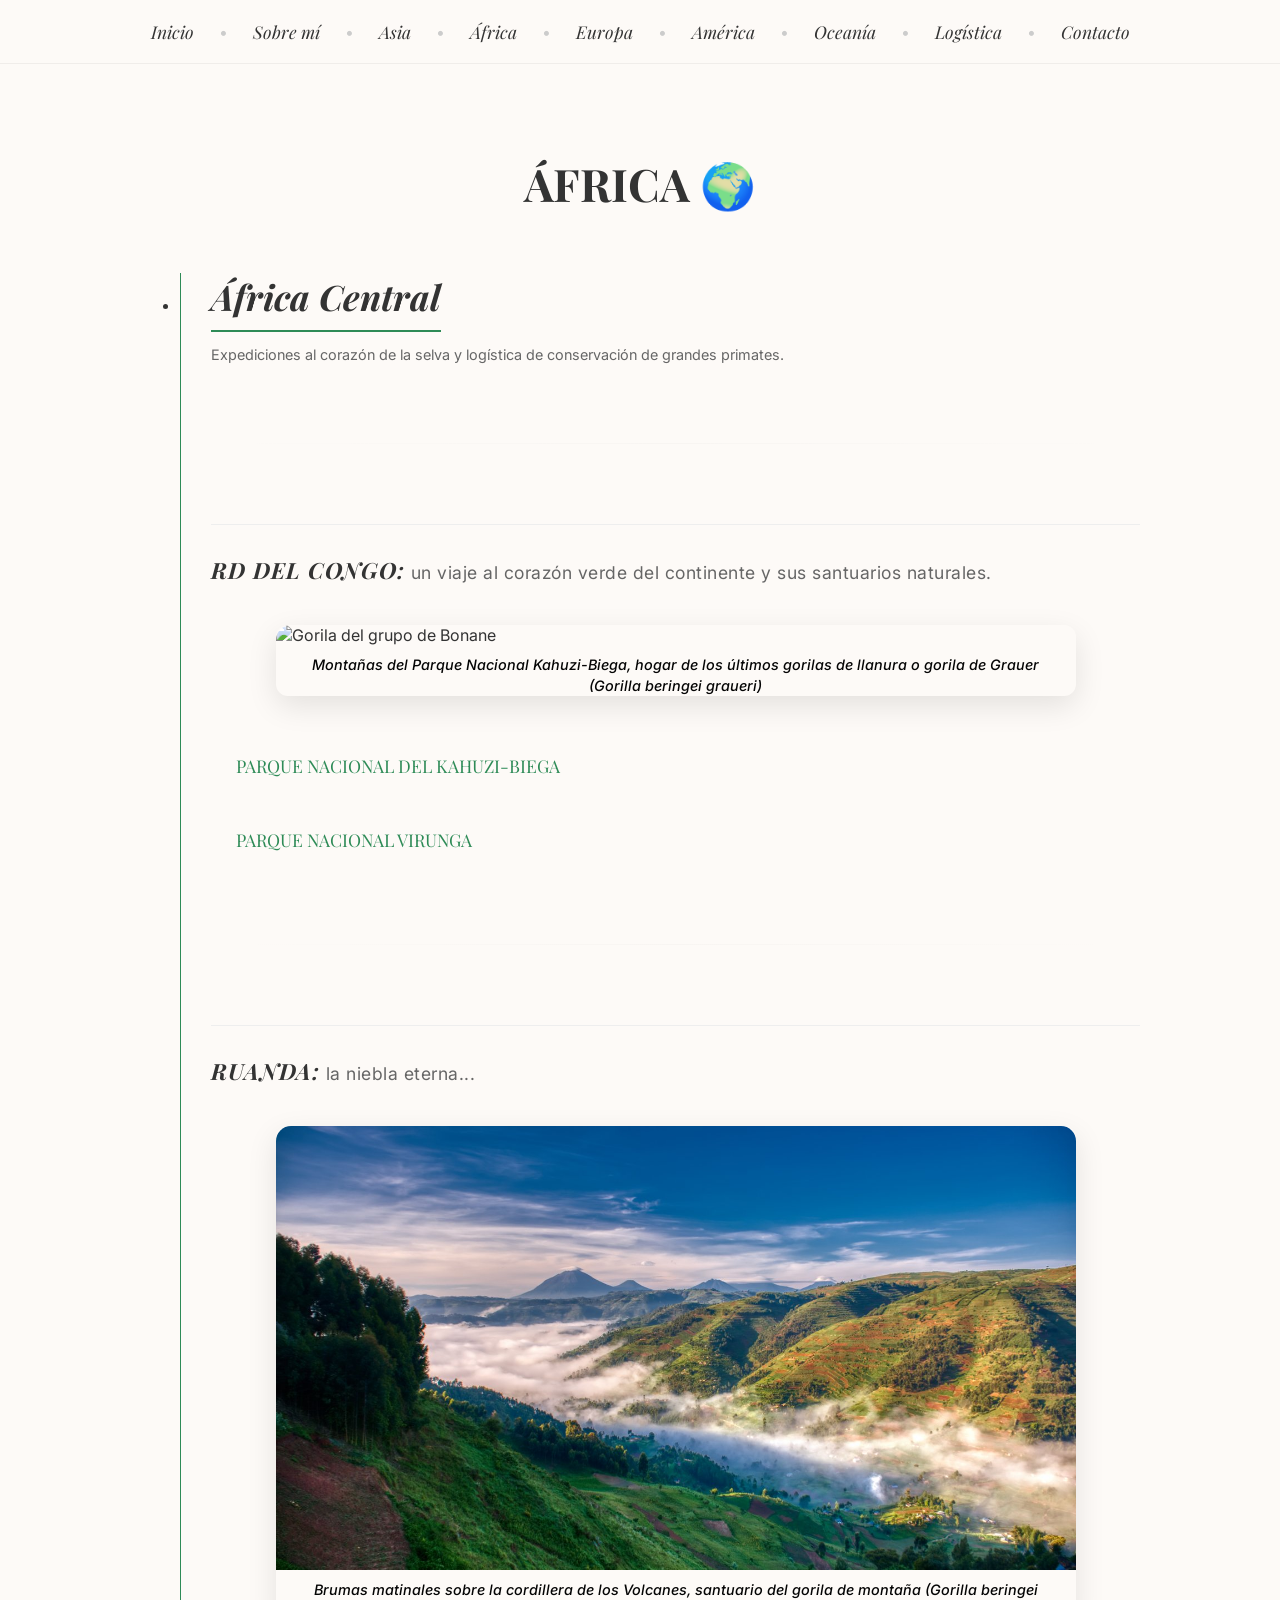
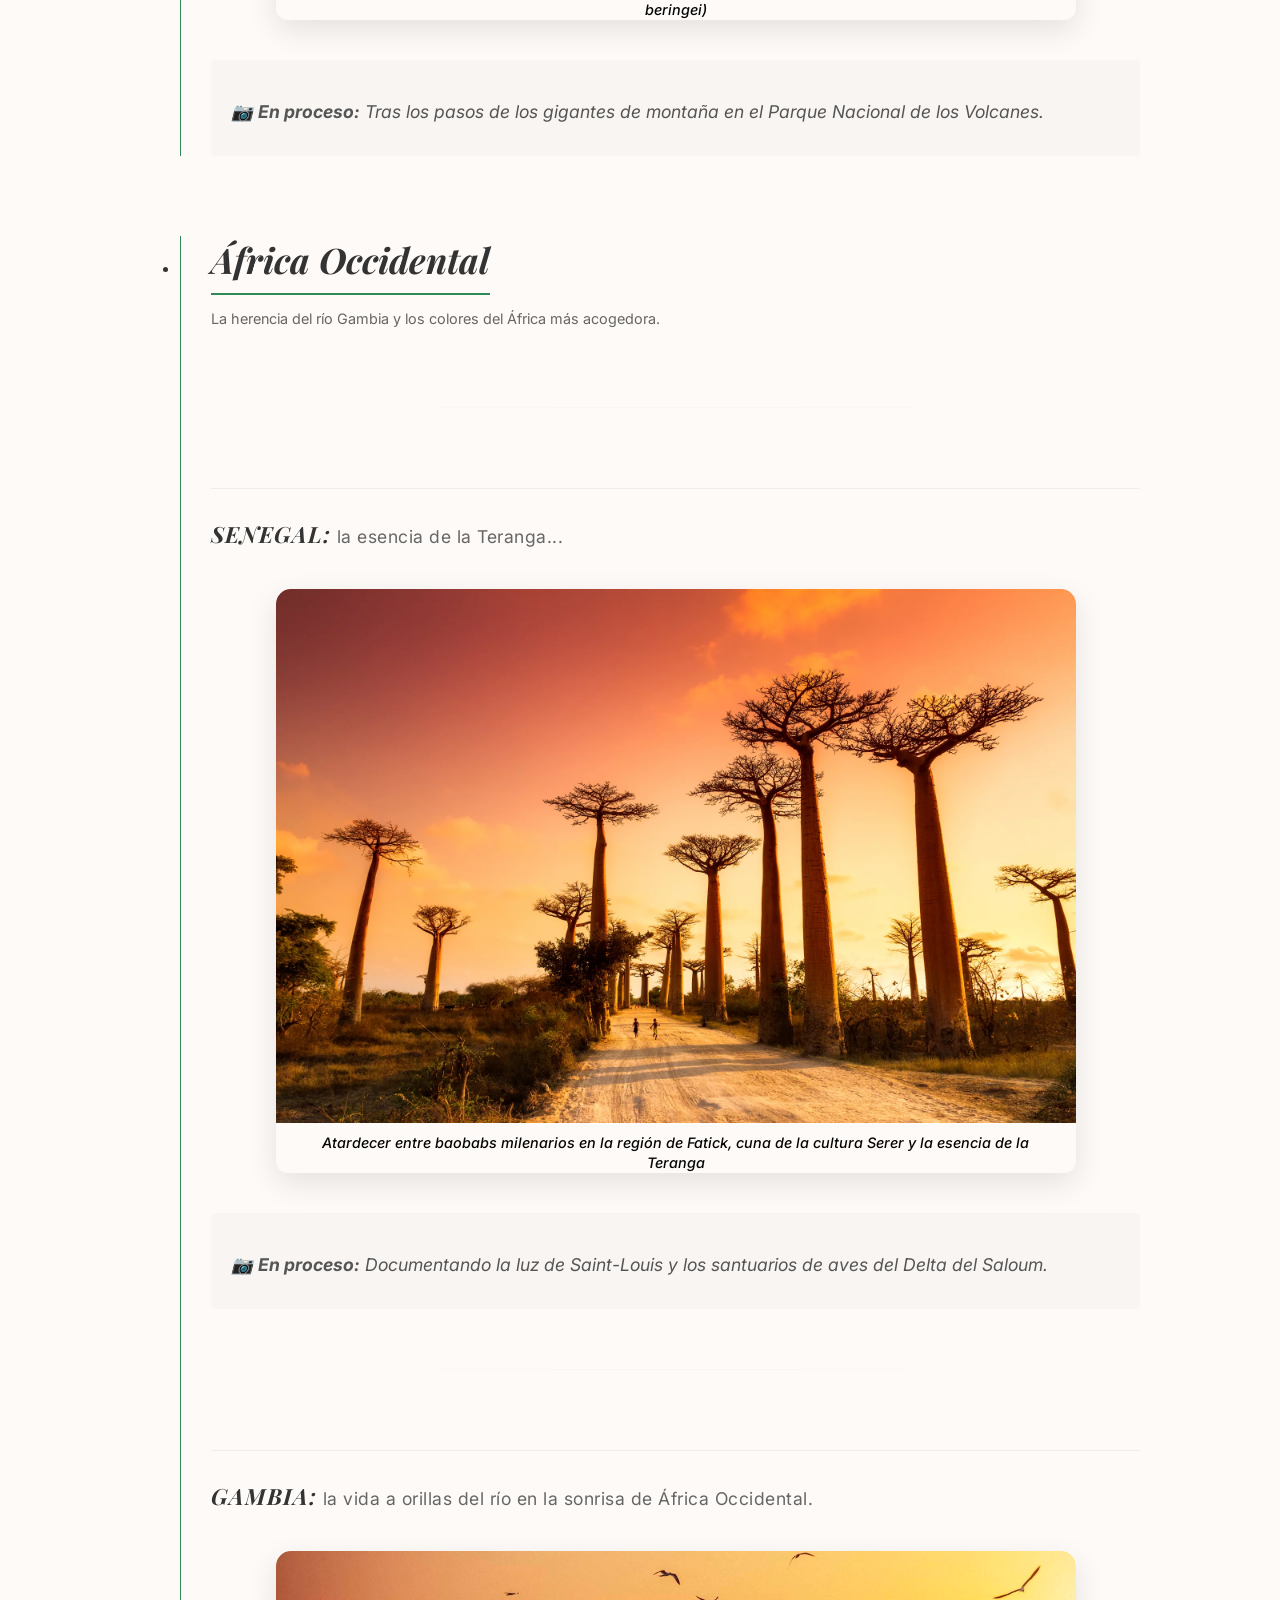
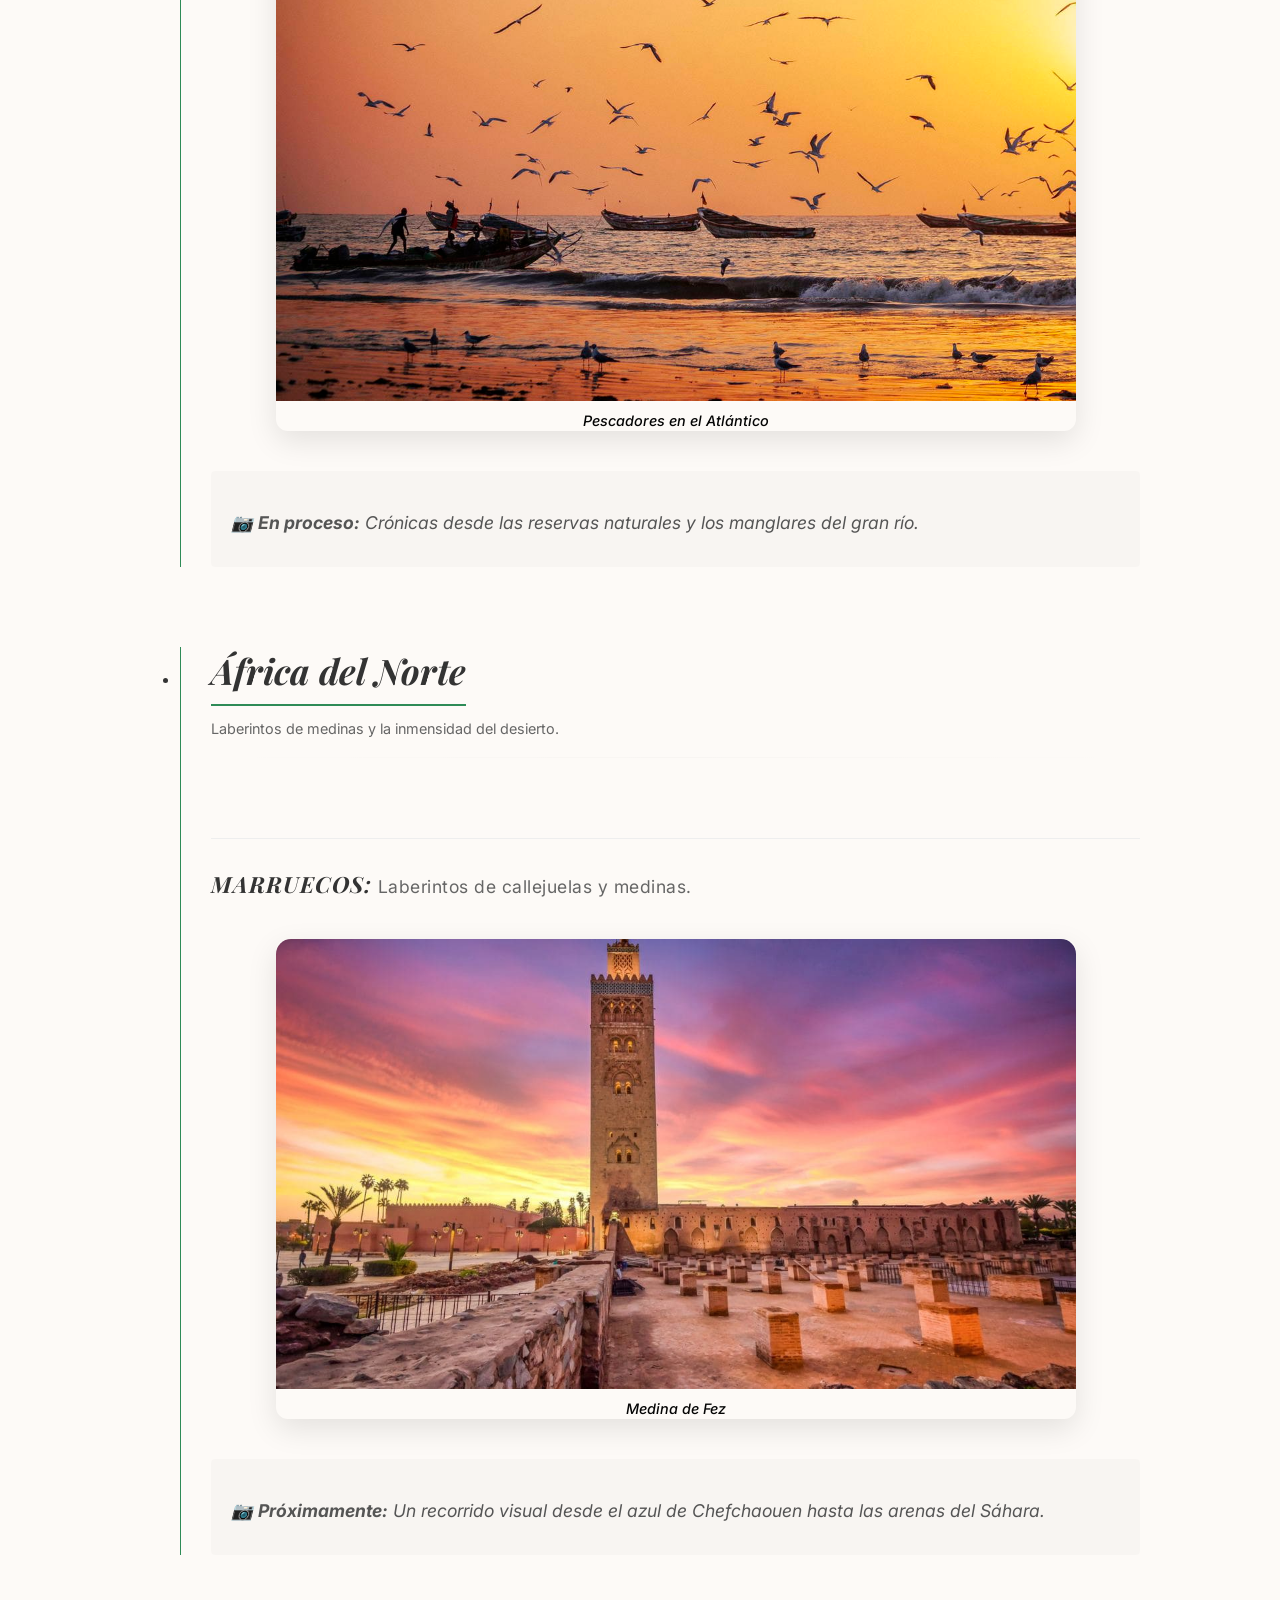
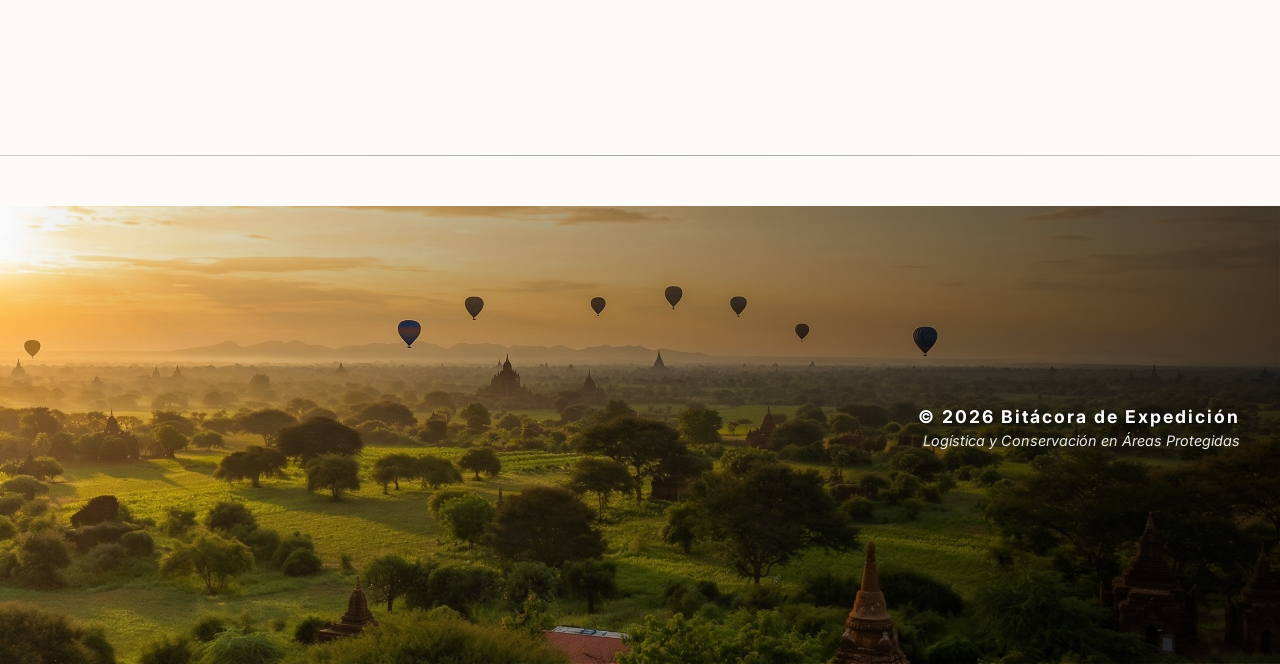
==== commit 3272f57e: "changes por w3c" ====
--- a/africa.html
+++ b/africa.html
@@ -99,9 +99,9 @@
 
 </nav>
 
-    <div class="container">
-        <section id="africa">
-            <h2 class="titulo-elegante">ÁFRICA 🌍</h2>
+<div class="container">
+    <section id="africa">
+        <h2 class="titulo-elegante">ÁFRICA 🌍</h2>
 
             <ul class="lista-continente">
                 <li>
@@ -109,167 +109,173 @@
                     <p class="intro-region">Expediciones al corazón de la selva y logística de conservación de grandes primates.</p>
 
 
-
-
                     <br><hr style="opacity: 0.1; margin: 40px 0;"> 
 
-                    <p class="intro-region destacado-pais">
-                    <strong>RD DEL CONGO:</strong> un viaje al corazón verde del continente y sus santuarios naturales.
+                        <p class="intro-region destacado-pais">
+                            <strong>RD DEL CONGO:</strong> un viaje al corazón verde del continente y sus santuarios naturales.
+                        </p>
+
+                        <div class="foto-pais-portada">
+                            <figure style="margin: 0; border-radius: 15px; overflow: hidden;">
+                                <img src="img/africa/rd_congo/kahuzi_bonane22(V).png" alt="Gorila del grupo de Bonane" style="width: 100%; display: block;">
+                                <figcaption class="pie-foto">
+                                    Montañas del Parque Nacional Kahuzi-Biega, hogar de los últimos 
+                                    gorilas de llanura o gorila de Grauer <i>(Gorilla beringei graueri)</i>
+                                </figcaption>
+                            </figure>
+                        </div>
+                    
+                        <details name="bitacora">
+                            <summary>PARQUE NACIONAL DEL KAHUZI-BIEGA</summary>
+                            <div class="galeria-mini">
+                                <img src="img/africa/rd_congo/aeropuerto1.jpg" alt="aeropuerto de Ruanda" onclick="abrirImagen(this)">
+                                <img src="img/africa/rd_congo/aeropuerto2.jpg" alt="aeropuerto de Ruanda" onclick="abrirImagen(this)">
+                                <img src="img/africa/rd_congo/aeropuerto3.jpg" alt="aeropuerto de Ruanda" onclick="abrirImagen(this)">
+                                <img src="img/africa/rd_congo/kauzi_biega1.png" alt="Kahuzi-Biega national park" onclick="abrirImagen(this)">
+                                <img src="img/africa/rd_congo/kauzi_biega2.jpg" alt="Kahuzi-Biega national park" onclick="abrirImagen(this)">
+                                <img src="img/africa/rd_congo/kauzi_biega3.jpg" alt="Kahuzi-Biega national park" onclick="abrirImagen(this)">
+                                <img src="img/africa/rd_congo/kauzi_biega5_buho.png" alt="Kahuzi-Biega national park, buho" onclick="abrirImagen(this)">
+                                <img src="img/africa/rd_congo/kauzi_biega6.jpg" alt="Kahuzi-Biega national park" onclick="abrirImagen(this)">
+                                <img src="img/africa/rd_congo/kauzi_biega7.jpg" alt="Kahuzi-Biega national park" onclick="abrirImagen(this)">
+                                <img src="img/africa/rd_congo/kahuzi_ontheroad8.png" alt="Kahuzi-Biega national park" onclick="abrirImagen(this)">
+                                <img src="img/africa/rd_congo/kauzi_biega_ontheroad9.png" alt="Kahuzi-Biega national park" onclick="abrirImagen(this)">
+                                <img src="img/africa/rd_congo/kauzi_niega_ontheroad10.png" alt="Kahuzi-Biega national park" onclick="abrirImagen(this)">
+                                <img src="img/africa/rd_congo/kauzi_biega_ontheroad11.png" alt="Kahuzi-Biega national park" onclick="abrirImagen(this)">
+                                <img src="img/africa/rd_congo/kauzi_ontheroad12.jpg" alt="Kahuzi-Biega national park" onclick="abrirImagen(this)">
+                                <img src="img/africa/rd_congo/kauzi_ontheroad13.jpg" alt="Kahuzi-Biega national park" onclick="abrirImagen(this)">
+                                <img src="img/africa/rd_congo/kauzi_ontheroad14.jpg" alt="Kahuzi-Biega national park" onclick="abrirImagen(this)">
+                                <img src="img/africa/rd_congo/kahuzi_ontheroad_volcanes15.png" alt="Kahuzi-Biega national park volcanes" onclick="abrirImagen(this)">
+                                <img src="img/africa/rd_congo/kauzi_bonane17.jpg" alt="Kahuzi-Biega national park, la familia de Bonane" onclick="abrirImagen(this)">
+                                <img src="img/africa/rd_congo/kahuzi_bonane18.jpg" alt="Kahuzi-Biega national park, la familia de Bonane" onclick="abrirImagen(this)">
+                                <img src="img/africa/rd_congo/kahuzi_bonane19.jpg" alt="Kahuzi-Biega national park, la familia de Bonane" onclick="abrirImagen(this)">
+                                <img src="img/africa/rd_congo/kahuzi_bonane20.jpg" alt="Kahuzi-Biega national park, la familia de Bonane" onclick="abrirImagen(this)">
+                                <img src="img/africa/rd_congo/kahuzi_bonane21.jpg" alt="Kahuzi-Biega national park, la familia de Bonane" onclick="abrirImagen(this)">
+                                <img src="img/africa/rd_congo/kahuzi_bonane22.png" alt="Kahuzi-Biega national park, la familia de Bonane" onclick="abrirImagen(this)">
+                                <img src="img/africa/rd_congo/kahuzi_bonane22(II).png" alt="Kahuzi-Biega national park, la familia de Bonane" onclick="abrirImagen(this)">
+                                <img src="img/africa/rd_congo/kahuzi_bonane22(III).jpg" alt="Kahuzi-Biega national park, la familia de Bonane" onclick="abrirImagen(this)">
+                                <img src="img/africa/rd_congo/kahuzi_bonane22(IV).jpg" alt="Kahuzi-Biega national park, la familia de Bonane" onclick="abrirImagen(this)">
+                                <img src="img/africa/rd_congo/kahuzi_bonane22(V).png" alt="Kahuzi-Biega national park, la familia de Bonane" onclick="abrirImagen(this)">
+                                <img src="img/africa/rd_congo/lwiro_primates1.jpg" alt="Centro rehabilitación de Lwiro" onclick="abrirImagen(this)">
+                                <img src="img/africa/rd_congo/lwiro_primates2.jpg" alt="Centro rehabilitación de Lwiro" onclick="abrirImagen(this)"> 
+                                <img src="img/africa/rd_congo/lwiro_primates3.jpg" alt="Centro rehabilitación de Lwiro" onclick="abrirImagen(this)">
+                                <img src="img/africa/rd_congo/bukavu25.jpg" alt="La ciudad de Bukavu" onclick="abrirImagen(this)">
+                                <img src="img/africa/rd_congo/bukavu26.jpg" alt="La ciudad de Bukavu" onclick="abrirImagen(this)">     
+                                <img src="img/africa/rd_congo/bukavu27.jpg" alt="La ciudad de Bukavu" onclick="abrirImagen(this)">
+                                <img src="img/africa/rd_congo/bukavu28.jpg" alt="La ciudad de Bukavu" onclick="abrirImagen(this)">
+                                <img src="img/africa/rd_congo/bukavu29.jpg" alt="La ciudad de Bukavu" onclick="abrirImagen(this)">
+                                <img src="img/africa/rd_congo/bukabu_lago30.jpg" alt="La ciudad de Bukavu" onclick="abrirImagen(this)">
+                                <img src="img/africa/rd_congo/bukavu_lago31.jpg" alt="La ciudad de Bukavu" onclick="abrirImagen(this)">          
+                            </div>
+                        </details>
+
+                        <details name="bitacora">
+                            <summary>PARQUE NACIONAL VIRUNGA</summary>
+                            <div class="galeria-mini">
+                                <img src="img/africa/rd_congo/virunga1.jpg" alt="Entrada al parque nacional" onclick="abrirImagen(this)">
+                                <img src="img/africa/rd_congo/virunga2.jpeg" alt="Volcanes" onclick="abrirImagen(this)">
+                                <img src="img/africa/rd_congo/virunga3.jpeg" alt="Volcanes" onclick="abrirImagen(this)">
+                                <img src="img/africa/rd_congo/virunga4.jpg" alt="Volcanes" onclick="abrirImagen(this)">
+                                <img src="img/africa/rd_congo/virunga5.jpg" alt="Volcanes" onclick="abrirImagen(this)">
+                                <img src="img/africa/rd_congo/virunga6.jpg" alt="Volcanes Nyiragongo y el Nyamuragira" onclick="abrirImagen(this)">
+                                <img src="img/africa/rd_congo/Virunga6.jpeg" alt="Por las carreteras de Virunga" onclick="abrirImagen(this)">
+                                <img src="img/africa/rd_congo/virunga7.jpg" alt="Río Rutshuru" onclick="abrirImagen(this)">
+                                <img src="img/africa/rd_congo/virunga8.jpg" alt="Elefantes" onclick="abrirImagen(this)">
+                                <img src="img/africa/rd_congo/virunga9.jpg" alt="Elefantes" onclick="abrirImagen(this)">
+                                <img src="img/africa/rd_congo/virunga10.jpg" alt="Gorilas: la familia de Pablo" onclick="abrirImagen(this)">
+                                <img src="img/africa/rd_congo/virunga11.jpg" alt="Gorilas: la familia de Pablo" onclick="abrirImagen(this)">
+                                <img src="img/africa/rd_congo/virunga12.jpg" alt="Gorilas: la familia de Pablo" onclick="abrirImagen(this)">
+
+                            </div>
+                        </details>
+
+                    <br><hr style="opacity: 0.1; margin: 40px 0;"> 
+
+                        <p id="seccion-ruanda" class="intro-region destacado-pais">
+                        <strong>RUANDA:</strong> la niebla eterna...
+                        </p>
+
+                        <div class="foto-pais-portada">
+                            <figure style="margin: 0; border-radius: 15px; overflow: hidden;">
+                                <img src="img/africa/ruanda/ruanda_montañas.jpg" alt="Cordillera de los Volcanes" style="width: 100%; display: block;">
+                                    <figcaption class="pie-foto">
+                                        Brumas matinales sobre la cordillera de los Volcanes, santuario del 
+                                        gorila de montaña <i>(Gorilla beringei beringei)</i>
+                                    </figcaption>
+                            </figure>
+                        </div>
+
+                        <div class="proximamente">
+                            <p>📷 <strong>En proceso:</strong> Tras los pasos de los gigantes de montaña en el Parque Nacional de los Volcanes.</p>
+                        </div>
+
+                </li>
+
+                <li>
+
+                    <h3 class="subtitulo-region">África Occidental</h3>
+                        <p class="intro-region">La herencia del río Gambia y los colores del África más acogedora.</p>
+
+
+                    <br><hr style="opacity: 0.1; margin: 40px 0;"> 
+
+                    <p id="seccion-senegal" class="intro-region destacado-pais">
+                        <strong>SENEGAL:</strong> la esencia de la Teranga...
+                    </p>                 
+
+                        <div class="foto-pais-portada">
+                            <figure style="margin: 0; border-radius: 15px; overflow: hidden;">
+                                <img src="img/africa/senegal/baobabs_de_fatick.webp" alt="Baobabs de Fatick" style="width: 100%; display: block;">
+                                    <figcaption class="pie-foto">
+                                        Atardecer entre baobabs milenarios en la región de Fatick, cuna de la cultura Serer y la esencia de la Teranga
+                                    </figcaption>
+                            </figure>
+                        </div>
+
+                        <div class="proximamente">
+                            <p>📷 <strong>En proceso:</strong> Documentando la luz de Saint-Louis y los santuarios de aves del Delta del Saloum.</p>
+                        </div>
+
+
+                    <br><hr style="opacity: 0.1; margin: 40px 0;"> 
+                      
+                    <p id="seccion-gambia" class="intro-region destacado-pais">
+                        <strong>GAMBIA:</strong> la vida a orillas del río en la sonrisa de África Occidental.
                     </p>
 
                     <div class="foto-pais-portada">
-                        <img src="img/africa/rd_congo/kahuzi_bonane22(V).png" alt="Gorila del grupo de Bonane">
+                        <figure style="margin: 0; border-radius: 15px; overflow: hidden;">
+                                <img src="img/africa/gambia/gambia1.jpg" alt="Pescadores en el Atlántico" style="width: 100%; display: block;">
                             <figcaption class="pie-foto">
-                            Montañas del Parque Nacional Kahuzi-Biega, hogar de los últimos gorilas de llanura o gorila de Grauer <i>(Gorilla beringei graueri)</i>
+                            Pescadores en el Atlántico
                             </figcaption>
+                        </figure>
                     </div>
 
-                    <details name="bitacora">
-                        <summary>PARQUE NACIONAL DEL KAHUZI-BIEGA</summary>
-                        <div class="galeria-mini">
-                            <img src="img/africa/rd_congo/aeropuerto1.jpg" alt="aeropuerto de Ruanda" onclick="abrirImagen(this)">
-                        <img src="img/africa/rd_congo/aeropuerto2.jpg" alt="aeropuerto de Ruanda" onclick="abrirImagen(this)">
-                        <img src="img/africa/rd_congo/aeropuerto3.jpg" alt="aeropuerto de Ruanda" onclick="abrirImagen(this)">
-                        <img src="img/africa/rd_congo/kauzi_biega1.png" alt="Kahuzi-Biega national park" onclick="abrirImagen(this)">
-                        <img src="img/africa/rd_congo/kauzi_biega2.jpg" alt="Kahuzi-Biega national park" onclick="abrirImagen(this)">
-                        <img src="img/africa/rd_congo/kauzi_biega3.jpg" alt="Kahuzi-Biega national park" onclick="abrirImagen(this)">
-                        <img src="img/africa/rd_congo/kauzi_biega5_buho.png" alt="Kahuzi-Biega national park, buho" onclick="abrirImagen(this)">
-                        <img src="img/africa/rd_congo/kauzi_biega6.jpg" alt="Kahuzi-Biega national park" onclick="abrirImagen(this)">
-                        <img src="img/africa/rd_congo/kauzi_biega7.jpg" alt="Kahuzi-Biega national park" onclick="abrirImagen(this)">
-                        <img src="img/africa/rd_congo/kahuzi_ontheroad8.png" alt="Kahuzi-Biega national park" onclick="abrirImagen(this)">
-                        <img src="img/africa/rd_congo/kauzi_biega_ontheroad9.png" alt="Kahuzi-Biega national park" onclick="abrirImagen(this)">
-                        <img src="img/africa/rd_congo/kauzi_niega_ontheroad10.png" alt="Kahuzi-Biega national park" onclick="abrirImagen(this)">
-                        <img src="img/africa/rd_congo/kauzi_biega_ontheroad11.png" alt="Kahuzi-Biega national park" onclick="abrirImagen(this)">
-                        <img src="img/africa/rd_congo/kauzi_ontheroad12.jpg" alt="Kahuzi-Biega national park" onclick="abrirImagen(this)">
-                        <img src="img/africa/rd_congo/kauzi_ontheroad13.jpg" alt="Kahuzi-Biega national park" onclick="abrirImagen(this)">
-                        <img src="img/africa/rd_congo/kauzi_ontheroad14.jpg" alt="Kahuzi-Biega national park" onclick="abrirImagen(this)">
-                        <img src="img/africa/rd_congo/kahuzi_ontheroad_volcanes15.png" alt="Kahuzi-Biega national park volcanes" onclick="abrirImagen(this)">
-                        <img src="img/africa/rd_congo/kauzi_bonane17.jpg" alt="Kahuzi-Biega national park, la familia de Bonane" onclick="abrirImagen(this)">
-                        <img src="img/africa/rd_congo/kahuzi_bonane18.jpg" alt="Kahuzi-Biega national park, la familia de Bonane" onclick="abrirImagen(this)">
-                        <img src="img/africa/rd_congo/kahuzi_bonane19.jpg" alt="Kahuzi-Biega national park, la familia de Bonane" onclick="abrirImagen(this)">
-                        <img src="img/africa/rd_congo/kahuzi_bonane20.jpg" alt="Kahuzi-Biega national park, la familia de Bonane" onclick="abrirImagen(this)">
-                        <img src="img/africa/rd_congo/kahuzi_bonane21.jpg" alt="Kahuzi-Biega national park, la familia de Bonane" onclick="abrirImagen(this)">
-                        <img src="img/africa/rd_congo/kahuzi_bonane22.png" alt="Kahuzi-Biega national park, la familia de Bonane" onclick="abrirImagen(this)">
-                        <img src="img/africa/rd_congo/kahuzi_bonane22(II).png" alt="Kahuzi-Biega national park, la familia de Bonane" onclick="abrirImagen(this)">
-                        <img src="img/africa/rd_congo/kahuzi_bonane22(III).jpg" alt="Kahuzi-Biega national park, la familia de Bonane" onclick="abrirImagen(this)">
-                        <img src="img/africa/rd_congo/kahuzi_bonane22(IV).jpg" alt="Kahuzi-Biega national park, la familia de Bonane" onclick="abrirImagen(this)">
-                        <img src="img/africa/rd_congo/kahuzi_bonane22(V).png" alt="Kahuzi-Biega national park, la familia de Bonane" onclick="abrirImagen(this)">
-                        <img src="img/africa/rd_congo/lwiro_primates1.jpg" alt="Centro rehabilitación de Lwiro" onclick="abrirImagen(this)">
-                        <img src="img/africa/rd_congo/lwiro_primates2.jpg" alt="Centro rehabilitación de Lwiro" onclick="abrirImagen(this)"> 
-                        <img src="img/africa/rd_congo/lwiro_primates3.jpg" alt="Centro rehabilitación de Lwiro" onclick="abrirImagen(this)">
-                        <img src="img/africa/rd_congo/bukavu25.jpg" alt="La ciudad de Bukavu" onclick="abrirImagen(this)">
-                        <img src="img/africa/rd_congo/bukavu26.jpg" alt="La ciudad de Bukavu" onclick="abrirImagen(this)">     
-                        <img src="img/africa/rd_congo/bukavu27.jpg" alt="La ciudad de Bukavu" onclick="abrirImagen(this)">
-                        <img src="img/africa/rd_congo/bukavu28.jpg" alt="La ciudad de Bukavu" onclick="abrirImagen(this)">
-                        <img src="img/africa/rd_congo/bukavu29.jpg" alt="La ciudad de Bukavu" onclick="abrirImagen(this)">
-                        <img src="img/africa/rd_congo/bukabu_lago30.jpg" alt="La ciudad de Bukavu" onclick="abrirImagen(this)">
-                        <img src="img/africa/rd_congo/bukavu_lago31.jpg" alt="La ciudad de Bukavu" onclick="abrirImagen(this)">          
-                        </div>
-                    </details>
-
-                    <details name="bitacora">
-                        <summary>PARQUE NACIONAL VIRUNGA</summary>
-                        <div class="galeria-mini">
-                            <img src="img/africa/rd_congo/virunga1.jpg" alt="Entrada al parque nacional" onclick="abrirImagen(this)">
-                            <img src="img/africa/rd_congo/virunga2.jpeg" alt="Volcanes" onclick="abrirImagen(this)">
-                            <img src="img/africa/rd_congo/virunga3.jpeg" alt="Volcanes" onclick="abrirImagen(this)">
-                            <img src="img/africa/rd_congo/virunga4.jpg" alt="Volcanes" onclick="abrirImagen(this)">
-                            <img src="img/africa/rd_congo/virunga5.jpg" alt="Volcanes" onclick="abrirImagen(this)">
-                            <img src="img/africa/rd_congo/virunga6.jpg" alt="Volcanes Nyiragongo y el Nyamuragira" onclick="abrirImagen(this)">
-                            <img src="img/africa/rd_congo/Virunga6.jpeg" alt="Por las carreteras de Virunga" onclick="abrirImagen(this)">
-                            <img src="img/africa/rd_congo/virunga7.jpg" alt="Río Rutshuru" onclick="abrirImagen(this)">
-                            <img src="img/africa/rd_congo/virunga8.jpg" alt="Elefantes" onclick="abrirImagen(this)">
-                            <img src="img/africa/rd_congo/virunga9.jpg" alt="Elefantes" onclick="abrirImagen(this)">
-                            <img src="img/africa/rd_congo/virunga10.jpg" alt="Gorilas: la familia de Pablo" onclick="abrirImagen(this)">
-                            <img src="img/africa/rd_congo/virunga11.jpg" alt="Gorilas: la familia de Pablo" onclick="abrirImagen(this)">
-                            <img src="img/africa/rd_congo/virunga12.jpg" alt="Gorilas: la familia de Pablo" onclick="abrirImagen(this)">
-
-                        </div>
-                    </details>
-
-                <br><hr style="opacity: 0.1; margin: 40px 0;"> 
-
-                    <p id="seccion-ruanda" class="intro-region destacado-pais">
-                    <strong>RUANDA:</strong> la niebla eterna...
-                    </p>
-
-                    <div class="foto-pais-portada">
-                        <img src="img/africa/ruanda/ruanda_montañas.jpg" alt="Cordillera de los Volcanes">
-                            <figcaption class="pie-foto">
-                                Brumas matinales sobre la cordillera de los Volcanes, santuario del gorila de montaña <i>(Gorilla beringei beringei)</i>
-                            </figcaption>
+
+                    <div class="proximamente">
+                        <p>📷 <strong>En proceso:</strong> Crónicas desde las reservas naturales y los manglares del gran río.</p>
                     </div>
 
-                    <div class="proximamente">
-                    <p>📷 <strong>En proceso:</strong> Tras los pasos de los gigantes de montaña en el Parque Nacional de los Volcanes.</p>
-                    </div>
-
-                </li>
-
-                <li>
-
-                    <h3 class="subtitulo-region">África Occidental</h3>
-                    <p class="intro-region">La herencia del río Gambia y los colores del África más acogedora.</p>
-
-
-                <br><hr style="opacity: 0.1; margin: 40px 0;"> 
-
-                    <p id="seccion-senegal" class="intro-region destacado-pais">
-                    <strong>SENEGAL:</strong> la esencia de la Teranga...
-                    </p>
-
-                    <div class="foto-pais-portada">
-                    <img src="img/africa/senegal/baobabs_de_fatick.webp" alt="Baobabs de Fatick">
-                        <figcaption class="pie-foto">
-                            Atardecer entre baobabs milenarios en la región de Fatick, cuna de la cultura Serer y la esencia de la Teranga
-                        </figcaption>
-                    </div>
-
-                    <div class="proximamente">
-                    <p>📷 <strong>En proceso:</strong> Documentando la luz de Saint-Louis y los santuarios de aves del Delta del Saloum.</p>
-                    </div>
-
-                <br><hr style="opacity: 0.1; margin: 40px 0;"> 
-
-
-                    <p id="seccion-gambia" class="intro-region destacado-pais">
-                    <strong>GAMBIA:</strong> la vida a orillas del río en la sonrisa de África Occidental.
-                    </p>
-
-                    <div class="foto-pais-portada">
-                    <img src="img/africa/gambia/gambia1.jpg" alt="Pescadores en el Atlántico">
-                        <figcaption class="pie-foto">
-                            Pescadores en el Atlántico
-                        </figcaption>
-                    </div>
-
-                    <div class="proximamente">
-                    <p>📷 <strong>En proceso:</strong> Crónicas desde las reservas naturales y los manglares del gran río.</p>
-                    </div>
-
-                </li>
-
-
-
-                <br><hr style="opacity: 0.1; margin: 40px 0;"> 
-
-                <li>
-
+                </li> 
+
+            <li>
 
                     <h3 class="subtitulo-region">África del Norte</h3>
                     <p class="intro-region">Laberintos de medinas y la inmensidad del desierto.</p>
 
-                    <br><hr style="opacity: 0.1; margin: 40px 0;"> 
+                    <hr style="opacity: 0.1; margin: 20px 0;"> 
 
                     <p id="seccion-marruecos" class="intro-region destacado-pais">
                     <strong>MARRUECOS:</strong> Laberintos de callejuelas y medinas.
                     </p>
 
                     <div class="foto-pais-portada">
-                    <img src="img/africa/marruecos/marruecos.jpg" alt="Medina en Fez">
-                        <figcaption class="pie-foto">
-                            Medina de Fez
-                        </figcaption>
+                        <figure style="margin: 0; border-radius: 15px; overflow: hidden;">
+                            <img src="img/africa/marruecos/marruecos.jpg" alt="Medina en Fez">
+                                <figcaption class="pie-foto">
+                                    Medina de Fez
+                                </figcaption>
+                        </figure>
                     </div>
 
                     <div class="proximamente">
@@ -278,21 +284,22 @@
 
 
 
-                </li>
+            </li>
                            
                 
-            </ul>
-        </section>
-    </div>
+        </ul>
+     </section>
+</div>
 
     <div id="miLightbox" class="lightbox" onclick="cerrarImagen()">
         <span class="cerrar">&times;</span>
-        <img class="contenido-lightbox" id="imagenGrande">
+        <img class="contenido-lightbox" id="imagenGrande" src="[data-uri]" alt="Imagen ampliada">
+         //imagen transparente de 1x1 píxeles
         <div id="caption"></div>
     </div>
 
     <script>
-    function abrirImagen(elemento) {
+        function abrirImagen(elemento) {
         const lightbox = document.getElementById("miLightbox");
         lightbox.style.display = "flex";
         document.getElementById("imagenGrande").src = elemento.src;
--- a/css/style2.css
+++ b/css/style2.css
@@ -1,6 +1,8 @@
 /* ==============================================================
-   1. VARIABLES Y CONFIGURACIÓN (Requisito #12)
+   01. VARIABLES Y CONFIGURACIÓN (, pdf 13 uso de variables CSS)
    ============================================================== */
+
+   /* --- Almacén central --- */
 :root {
     --color-texto: #333333;
     --color-acento: #2E8B57; 
@@ -10,12 +12,12 @@
     --fuente-cuerpo: 'Inter', sans-serif;
 }
 
-/* Aplicar margen a ID 
-   para intentar q menú no lo tape  */
-
+
+/* ---Aplicar margen a ID para intentar q menú no lo tape --- */
 [id] {
     scroll-margin-top: 160px; /* Aumento de 120px a 160px */
 }
+
 
 body {
     margin: 0;
@@ -24,7 +26,7 @@
     color: var(--color-texto);
 }
 
-/* REGLA GENERAL PARA EL CONTENIDO*/
+/* --- Regla general para contenido ---- */
 main {
     margin-top: 140px; /* Empuja el contenido hacia abajo en TODAS las páginas */
     padding: 20px;
@@ -36,10 +38,12 @@
     padding-top: 10px;
 }
 
-/* ==============================================================
-   2. PORTADA (Efecto Ken Burns)
+
+/* ==============================================================
+   02. PORTADA (Efecto Ken Burns)
    ============================================================== */
-/* Modifica el contenedor principal del Hero */
+
+/* --- Modifica contenedor principal del Hero, pdf 8 Responsive Design (Uso de Flexbox)--- */
 #hero {
     position: relative;
     height: 100vh;
@@ -52,7 +56,8 @@
     text-align: left;
 }
 
-/* La capa que contiene las imágenes, zoom y rotación */
+
+/* --- La capa que contiene las imágenes, zoom y rotación --- */
 .hero-bg {
     position: absolute;
     top: 0; left: 0; width: 100%; height: 100%;
@@ -69,26 +74,28 @@
     opacity: 1; /* Solo la imagen con esta clase se ve */
 }
 
-/* El filtro oscuro para que el texto siempre sea legible */
+
+/* --- Filtro oscuro para q texto siempre legible --- */
 #hero::before {
     content: "";
     position: absolute;
     top: 0; left: 0; width: 100%; height: 100%;
+
     /* Añadimos una textura de puntos sobre el color oscuro */
     background: radial-gradient(circle, rgba(0,0,0,0.2) 1px, transparent 1px), 
                 rgba(0, 0, 0, 0.4); 
-    background-size: 3px 3px; /* Tamaño de los puntos */
+    background-size: 3px 3px; /* Tamaño de puntos */
     z-index: 0; /* Por encima de la imagen pero por debajo del texto */
 }
 
-/* título ppal*/
+/* --- título ppal, pdf 14: Importación y uso de fuentes externas font family--- */
 #hero h1 { 
     font-family: var(--fuente-titulos); 
     font-size: 4rem; 
     margin: 0; 
     position: relative; 
     z-index: 2; 
-    color: white !important; /* <--- PÓNLO AQUÍ EXACTAMENTE */
+    color: white !important; /* <--- ponerlo AQUÍ EXACTAMENTE */
 }
 
 .subtitle { 
@@ -107,7 +114,8 @@
 }
 
 /* ==============================================================
-   3. NAVEGACIÓN (Menú con Desplegables)
+   03. NAVEGACIÓN (Menú con Desplegables),y como ejemplo
+   la web de viajes sommertage , Punto 1 pdf Menú de navegación
    ============================================================== */
 .nav-sommertage {
     position: sticky;
@@ -129,7 +137,7 @@
     font-size: 1.1rem;
 }
 
-/* Los desplegables */
+/* --- Los desplegables --- */
 .dropdown { position: relative; display: inline-block; }
 
 .dropdown-content {
@@ -153,21 +161,22 @@
 .dropdown:hover .dropdown-content { display: block; }
 .separador { color: #ccc; margin: 0 5px; }
 
-/* ==============================================================
-   4. SECCIONES Y GALERÍA 
+
+/* ==============================================================
+   04. SECCIONES Y GALERÍA 
    ============================================================== */
 
-/* --- SEPARADOR DE PAÍSES--- */
+/* --- Separador de países --- */
 hr {
     border: 0;
     height: 1px;
     background-image: linear-gradient(to right, rgba(0, 0, 0, 0), rgba(0, 0, 0, 0.2), rgba(0, 0, 0, 0));
-    margin: 80px 0; /* Esto da un respiro enorme entre países */
+    margin: 80px 0; /* da espacio enorme entre países */
 }
 
 .container { max-width: 1000px; margin: 0 auto; padding: 40px 20px; }
 
-/* Espacio al final de los bloques de contenido */
+/* --- Espacio al final de los bloques de contenido --- */
 article, .container-tablas, .contenido-perfil {
     margin-bottom: 100px !important; 
 }
@@ -188,23 +197,23 @@
     font-family: var(--fuente-titulos);
     font-size: 1.1rem; 
     list-style: none;
-    padding: 8px 15px; /* Le damos un poco de "área" para pinchar mejor */
-    transition: all 0.3s ease; /* Hace que el movimiento sea suave, no brusco */
-    display: inline-block; /* Para que el efecto de fondo quede bien recogido */
+    padding: 8px 15px; /* Área para pinchar mejor */
+    transition: all 0.3s ease; /* Movimiento  suave, no brusco */
+    display: inline-block; /* Para q efecto de fondo quede bien recogido */
     border-radius: 4px;
 }
 
-/* EL EFECTO AL PASAR EL RATÓN */ 
+/* --- Efecto al pasar el ratón --- */ 
 summary:hover::before {
     content: "→ "; /* Aparece una flechita de guía */
     font-weight: bold;
     background-color: rgba(46, 139, 87, 0.08); /* Un fondo verde muy clarito */
-    padding-left: 25px; /* Se desplaza un poco a la derecha (efecto invitación) */
+    padding-left: 25px; /* Se desplaza un poco a la derecha */
     color: #1a4a2e; /* El texto se oscurece un poco */
 }
 
 
-/* Requisito #8: Galería con Flexbox */
+/* --- Requisito pdf 8: Galería con Flexbox --- */
 .galeria-mini {
     display: flex;
     flex-wrap: wrap;
@@ -214,7 +223,7 @@
 }
 
 .galeria-mini img {
-    width: 150px; /* Tamaño que me gusta */
+    width: 150px; /* Tamaño q me gusta */
     height: 100px;
     object-fit: cover;
     cursor: pointer;
@@ -223,13 +232,13 @@
 
 .galeria-mini img:hover { transform: scale(1.05); opacity: 0.9; }
 
-/* Estilo para las sub-regiones
-Línea vertical a la izquierda que conecta países de una misma región */
+/* --- Estilo para las sub-regiones
+Línea vertical a la izquierda que conecta países de una misma región --- */
 
 .lista-continente li {
     position: relative;
     padding-left: 30px;
-    border-left: 1px solid var(--color-acento); /* La línea verde de tu marca */
+    border-left: 1px solid var(--color-acento); /* La línea verde */
     margin-bottom: 80px;
 }
 
@@ -244,7 +253,7 @@
     margin-top: 60px; /* Un poco más de espacio arriba para separar regiones */
     margin-bottom: 10px;
     border-bottom: 2px solid var(--color-acento); 
-    display: block; /* Cambiamos a block para que ocupe su propia línea y respete la izquierda */
+    display: block; /*  a block para q ocupe su propia línea y respete la izquierda */
     padding-bottom: 10px;
     text-align: left; /* Aseguramos la alineación a la izquierda */
     width: fit-content; /* La línea del borde solo llegará hasta donde termine el texto */
@@ -256,8 +265,7 @@
     margin-bottom: 20px;
 }
 
-/*  REGLA PARA EL PAÍS, subordinado de región */
-
+/* --- Regla para el país, subordinado de región */
 .destacado-pais {
     font-family: var(--fuente-cuerpo); /* Usamos la letra limpia 'Inter' */
     font-size: 1.1rem; /* Un poco más pequeña */
@@ -266,66 +274,18 @@
     letter-spacing: 0.5px;
     text-transform: none;
 
-    /* --- AÑADO NUEVO PARA SEPARAR PAÍSES --- */
+    /* --- Añado nuevo para separar países --- */
     margin-top: 80px;           /* Empuja el país hacia abajo para que no esté pegado a la intro */
     padding-top: 30px;          /* Espacio entre la línea y el nombre del país */
-    border-top: 1px solid #eee; /* Una línea sutil que separa la región del país */
+    border-top: 1px solid #eee; /* línea sutil que separa la región del país */
     display: block;             /* Asegura que respete los márgenes */
 
-    /* --- LOGÍSTICA DE NAVEGACIÓN --- */
+    /* --- Logística de navegación --- */
     scroll-margin-top: 100px; /* Evita que el menú tape el título al saltar */
 }
 
 
-/* para q países destaquen dentro de la frase: */
-.destacado-pais strong {
-    font-family: var(--fuente-titulos);
-    font-style: italic;
-    font-size: 1.3rem;
-    color: var(--color-texto);
-    text-transform: uppercase;
-}
-
-.proximamente {
-    padding: 20px;
-    background: rgba(0,0,0,0.02);
-    border-radius: 4px;
-    font-style: italic;
-    color: #888;
-}
-
-/* La caja q contiene el todo */
-.foto-pais-portada {
-    width: 100%;
-    max-width: 800px; /* Más estrecha  */
-    height: auto;     /* Altura automática */
-    margin: 40px auto; 
-    overflow: hidden; 
-    border-radius: 12px; /* Esquinas  redondeadas */
-    box-shadow: 0 10px 30px rgba(0,0,0,0.1);
-}
-
-.foto-pais-portada img {
-    width: 100%;
-    height: auto;     /* Que no se corte la foto */
-    display: block;
-}
-
-/* Pies de foto de las imágenes grandes de países */
-.pie-foto, figcaption {
-    text-align: center;
-    font-family: var(--fuente-cuerpo); /* cursiva más legible */
-    font-style: italic !important;    /* siempre cursiva */
-    font-size: 0.95rem;
-    color: #0a0a0a !important; /* Negro para q se lea */
-    margin-top: 15px;
-    padding: 0 20px;
-    line-height: 1.4;
-    display: block;
-    opacity: 1 !important;   /* Sin transparencia */
-}
-
-/* Para q país se resalte dentro de la frase */
+/* --- Para q países destaquen dentro de la frase --- */
 .destacado-pais strong {
     font-family: var(--fuente-titulos);
     font-style: italic;
@@ -335,16 +295,56 @@
     letter-spacing: 1px;
 }
 
-/* ==============================================================
-   5. TABLAS Y FORMULARIOS
+.proximamente {
+    padding: 20px;
+    background: rgba(0,0,0,0.02);
+    border-radius: 4px;
+    font-style: italic;
+    color: #888;
+}
+
+/* --- La caja q contiene el todo --- */
+.foto-pais-portada {
+    width: 100%;
+    max-width: 800px; /* Más estrecha  */
+    height: auto;     /* altura automática */
+    margin: 40px auto; 
+    overflow: hidden; 
+    border-radius: 12px; /* esquinas  redondeadas */
+    box-shadow: 0 10px 30px rgba(0,0,0,0.1);
+}
+
+.foto-pais-portada img {
+    width: 100%;
+    height: auto;     /* q no se corte la foto */
+    display: block;
+}
+
+/* --- pies de foto de las imágenes grandes de países --- */
+.pie-foto, figcaption {
+    text-align: center;
+    font-family: var(--fuente-cuerpo); /* cursiva más legible */
+    font-style: italic !important;    /* siempre cursiva */
+    font-size: 0.95rem;
+    color: #0a0a0a !important; /* negro para q se lea */
+    margin-top: 15px;
+    padding: 0 20px;
+    line-height: 1.4;
+    display: block;
+    opacity: 1 !important;   /* sin transparencia */
+}
+
+/* ==============================================================
+   05. TABLAS Y FORMULARIOS
    ============================================================== */
 
-/* --- TABLAS --- */
+/* --- Tablas, Punto 3 pdf: Tablas de datos--- */
+
 table { width: 100%; border-collapse: collapse; background: white; margin-top: 20px; }
 th, td { border: 1px solid #ddd; padding: 12px; text-align: left; }
 th { background-color: var(--color-acento); color: white; }
 
-/* --- FORMULARIO ESTILO web SOMMERTAGE --- */
+/* --- Formulario estilo web SOMMERTAGE, Punto 6 pdf: Formulario de contacto:--- */
 form { 
     background: white; 
     padding: 40px; 
@@ -382,7 +382,7 @@
     box-shadow: 0 0 8px rgba(46, 139, 87, 0.1);
 }
 
-/* --- EL BOTÓN enviar --- */
+/* --- El botón enviar --- */
 button[type="submit"] {
     background: var(--color-acento);
     color: white;
@@ -399,22 +399,22 @@
 }
 
 button[type="submit"]:hover {
-    background-color: #1e5c3a !important;
-}
-
-/* ==============================================================
-   6. LIGHTBOX (Fondo Blanco Elegante)
+    background-color: #1e5c3a;
+}
+
+/* ==============================================================
+   06. LIGHTBOX (Fondo Blanco)
    ============================================================= */
 .lightbox {
     display: none;
     position: fixed; 
-    z-index: 9999; /* Máxima prioridad: nada pasará por encima */
+    z-index: 9999; /* máxima prioridad: nada por encima */
     top: 0; 
     left: 0; 
     width: 100%; 
     height: 100%;
     
-    /* Fondo sólido: elimina las transparencias para evitar ver fotos detrás */
+    /* --- Fondo sólido: elimina las transparencias para evitar ver fotos detrás --- */
     background-color: var(--fondo-nude); 
     
     justify-content: center; 
@@ -426,56 +426,47 @@
 .cerrar { position: absolute; top: 20px; right: 30px; font-size: 40px; cursor: pointer; color: #333; }
 
 #caption {
-    margin-top: 45px; /* Aquí le damos la distancia generosa que buscabas */
+    margin-top: 45px; /* distancia generosa  */
     font-family: var(--fuente-titulos);
     font-style: italic;
     font-size: 1.2rem;
     color: var(--color-texto);
     text-align: center;
-    width: 100%; /* Asegura que el centrado sea perfecto */
+    width: 100%; /* centrado sea perfecto */
 }
 
 .contenido-lightbox {
     max-width: 85%;
-    max-height: 70%; /* Bajamos un poco el alto máximo para dejar espacio al texto */
+    max-height: 70%; /* bajamos un poco el alto máximo para dejar espacio al texto */
     box-shadow: 0 10px 40px rgba(0,0,0,0.1);
-    border: 1px solid #eee; /* Un borde muy fino para que resalte */
-}
-
-/* ==============================================================
-   7. MEDIA QUERIES (Requisito #9)
-   ============================================================== */
-@media (max-width: 768px) {
-    #hero h1 { font-size: 2.5rem; }
-    .galeria-mini img { width: 45%; height: auto; }
-}
-
-@media print {
-    nav, #hero, .cerrar, form { display: none; }
-    body { background: white; }
-}
-
-/* ==============================================================
-   8. SECCIÓN SOBRE MÍ (Perfil)
+    border: 1px solid #eee; /* borde muy fino para que resalte */
+}
+
+
+
+
+/* ==============================================================
+    07. SECCIÓN SOBRE MÍ (Perfil y Galería)
    ============================================================= */
+
 .foto-perfil-contenedor {
     text-align: center;
     margin: 40px auto 30px;
-    width: 90%;           /* Deja un poco de aire a los lados */
-    max-width: 500px;     /* Al ser vertical, mejor que no sea Gigante de ancho */
+    width: 90%;
+    max-width: 500px;
 }
 
 .foto-perfil {
-    width: 100%;          /* Se ajusta al ancho del contenedor */
-    height: auto;         /* ¡CLAVE! La altura se ajusta sola para que se vea ENTERA */
+    width: 100%;
+    height: auto;
     display: block;
     margin: 0 auto;
-    border-radius: 12px;  /* Esquinas suaves */
+    border-radius: 12px;
     box-shadow: 0 10px 30px rgba(0,0,0,0.1);
     border: 1px solid #eee;
 }
 
-/*Galería de Autor */
+/* --- Galería de Autor (Las 6 fotos de arriba) --- */
 .galeria-perfil {
     display: flex;
     gap: 20px;
@@ -483,20 +474,20 @@
     margin: 40px auto 50px;
     max-width: 1000px;
     padding: 0 20px;
-    flex-wrap: wrap; /* Por si en el móvil se quedan muy apretadas, que bajen */
+    flex-wrap: wrap;
 }
 
 .galeria-perfil figure {
     flex: 1;
-    min-width: 250px; /* Evita que se hagan diminutas */
+    min-width: 250px;
     margin: 0;
     text-align: center;
 }
 
 .galeria-perfil img {
     width: 100%;
-    height: 350px;     /* Altura fija para que todas las fotos queden alineadas */
-    object-fit: cover; /* Recorta el exceso para que todas tengan el mismo tamaño */
+    height: 350px;
+    object-fit: cover;
     border-radius: 12px;
     box-shadow: 0 10px 25px rgba(0,0,0,0.08);
     border: 1px solid #eee;
@@ -504,14 +495,14 @@
 }
 
 .galeria-perfil img:hover {
-    transform: translateY(-5px); /* Efecto sutil de levante */
-}
-
-/* REGLA MAESTRA PARA QUE LA GALERÍA DE 6 FOTOS SEA CURSIVA */
+    transform: translateY(-5px);
+}
+
+/* --- Regla para q la galería de 6 sea cursiva y mas nítida ---*/ 
 .galeria-perfil figcaption {
     margin-top: 12px;
     font-size: 0.85rem;
-    color: #888;
+    color: #0a0a0a !important; /* negro nítido para mejor lectura */
     font-family: var(--fuente-cuerpo) !important; 
     font-style: italic !important; 
     letter-spacing: 0.5px;
@@ -519,23 +510,26 @@
     display: block;
 }
 
-/* unifica las fotos laterales (Bali, Congo, etc.) para que sean gemelas de las de arriba */
+/* --- Miniaturas flotantes (Bali, Congo, etc. dentro del texto) --- */
 .pie-foto-mini {
+    display: block;
     font-size: 0.85rem;
-    color: #888; /* O el negro #0a0a0a si prefieres que resalten más */
+    color: #0a0a0a !important; 
+    margin-top: 6px !important; /* Las pega a la foto, abajo */
+    line-height: 1.3;
     font-family: var(--fuente-cuerpo);
-    font-style: italic;
-    text-align: center;
-}
-
-/* ==============================================================
-   9. FOTOS LATERALES EN EL TEXTO (Y EFECTO ZOOM)
+    font-style: italic !important;
+    text-align: center;
+}
+
+/* ==============================================================
+   08. FOTOS LATERALES EN EL TEXTO (Y EFECTO ZOOM)
    ============================================================= */
 
 .foto-flotante-izq, 
 .foto-flotante-der {
-    width: 220px;          /* El ancho que tenías */
-    display: table;        /* CLAVE: Obliga al pie a quedarse pegado al ancho de la foto */
+    width: 220px;          /* El ancho  */
+    display: table;        /* Obliga al pie a quedarse pegado al ancho de la foto */
     position: relative;
 }
 
@@ -561,7 +555,7 @@
     cursor: zoom-in;
 }
 
-/* Efecto zoom */
+/* --- Efecto zoom --- */
 .foto-flotante-izq img:hover, 
 .foto-flotante-der img:hover {
     transform: scale(1.8);
@@ -569,19 +563,19 @@
     z-index: 10;
 }
 
-/* EL PIE DE FOTO MINI (Para que quede debajo y pegado) */
+/* --- El pie de foto mini (Para que quede debajo y pegado) --- */
 .pie-foto-mini {
     display: block;
     font-size: 0.85rem;
     color: #0a0a0a !important; 
-    margin-top: 6px !important; /* Aquí controlas la cercanía a la foto */
+    margin-top: 6px !important; /* control la cercanía a la foto */
     line-height: 1.3;
     font-family: var(--fuente-cuerpo);
     font-style: italic !important;
     text-align: center;
 }
 
-/* Ajuste de pie de foto de las imágenes grandes */
+/* --- Ajuste de pie de foto de las imágenes grandes --- */
 .pie-foto {
     color: #050505 !important;
     font-family: var(--fuente-cuerpo);
@@ -593,7 +587,7 @@
     display: block;
 }
 
-/* para que el texto no se monte en las fotos */
+/* --- Para que el texto no se monte en las fotos --- */
 .contenido-perfil::after {
     content: "";
     display: table;
@@ -601,9 +595,9 @@
 }
 
 
-/* ==============================================================
-   10. BOTONES DE EXPLORACIÓN (html Sobre Mí)
-   ============================================================== */
+/* ======================================================================================
+   09. BOTONES DE EXPLORACIÓN (html Sobre Mí , Punto 1 pdf (Menú y Navegación Interna))
+   ====================================================================================== */
 
 .boton-simple {
     display: inline-block;
@@ -624,7 +618,7 @@
     color: white !important;
 }
 
-/* Estilo para países que aún no tienen contenido */
+/* --- Estilo para países que aún no tienen contenido --- */
 .boton-simple.deshabilitado {
     border: 1px solid #ddd;
     color: #aaa;
@@ -633,23 +627,24 @@
     pointer-events: none;
 }
 
-/* Centrado y espaciado de la fila de botones */
+/* --- Centrado y espaciado de la fila de botones --- */
 div[style*="justify-content: center"] {
     margin-top: 50px !important;
     margin-bottom: 50px !important;
     padding: 20px 0;
 }
 
-/* ==============================================================
-   11. Sección logística, separar menú desplegable del resto
-   ============================================================== */
-   /* Esto crea el hueco necesario debajo del menú */
+/* ===================================================================
+   10. SECCIÓN HTML LOGÍSTICA, SEPARAR MENÚ DESPLEGABLE DEL RESTO 
+   ===================================================================*/
+
+   /* --- Esto crea el hueco necesario debajo del menú --- */
 .contenido-logistica {
     margin-top: 80px; /* Ajusta según el grosor de menú */
     padding: 20px;
 }
 
-/* para q título destaque */
+/* --- Para q título destaque ---*/
 h1 {
     margin-top: 20px;
     margin-bottom: 30px;
@@ -660,9 +655,9 @@
 }
 
 
-/* ==============================================================
-   12. RRSS en contacto
-   ============================================================== */
+/* ===============================================================
+   11. RRSS DE HTML CONTACTO, Punto 6 pdf (Formulario y contacto)
+   =============================================================== */
 
 .rrss-contacto {
     margin-top: 20px;
@@ -684,9 +679,9 @@
     text-decoration: underline;
 }
 
-/* ==============================================================
-   13. Proximamente
-   ============================================================== */
+/* =================================
+   12. SECCIÓN PROXIMAMENTE
+   ================================ */
 
    .proximamente p {
     font-family: var(--fuente-cuerpo);
@@ -694,4 +689,80 @@
     color: #555;
     line-height: 1.6;
     margin-bottom: 10px;
+}
+
+/* ==============================================================
+   13. MEDIA QUERIES (Requisito pdf 9)
+   ============================================================== */
+
+/* a) Sección M. query, tamaño de pantalla (móvil, tablet..)*/
+
+@media (max-width: 768px) {
+    #hero h1 { font-size: 2.5rem; }
+    .galeria-mini img { width: 45%; height: auto; }
+}
+
+/* b) Sección Media Query: impresora  */
+
+@media print {
+    /* Ocultamos lo que no sirve en papel */
+    nav, .hero-content, .footer-con-foto, video, button, .separador {
+        display: none !important;
+    }
+    
+    /* Ajustamos el cuerpo para que sea blanco y negro */
+    body {
+        background-color: white !important;
+        color: black !important;
+        font-size: 12pt;
+    }
+
+    .container, .container-tablas {
+        width: 100% !important;
+        margin: 0 !important;
+        padding: 0 !important;
+    }
+
+    /* Forzamos que las tablas se vean claras */
+    table {
+        border: 1px solid #000 !important;
+        box-shadow: none !important;
+    }
+    
+    th {
+        background-color: #eee !important;
+        color: black !important;
+    }
+} 
+
+    /* c) Sección M. Query: Tema oscuro  */
+
+@media (prefers-color-scheme: dark) {
+    body {
+        background-color: #1a1a1a !important; /* gris muy oscuro */
+        color: #f0f0f0 !important; /* blanco roto  */
+    }
+
+    .container, .contenido-perfil, .container-tablas {
+        background-color: #262626 !important;
+    }
+
+    h1, h2, .titulo-elegante {
+        color: #e0e0e0 !important;
+    }
+
+    /* Ajuste tablas pq brillan  */
+    table {
+        background-color: #333 !important;
+        color: white !important;
+    }
+
+    tbody tr:nth-child(even) {
+        background-color: #3d3d3d !important;
+    }
+
+    /* El cuadro verde de logística un poco más oscuro */
+    div[style*="rgba(46, 139, 87, 0.05)"] {
+        background-color: rgba(46, 139, 87, 0.2) !important;
+    }
 }
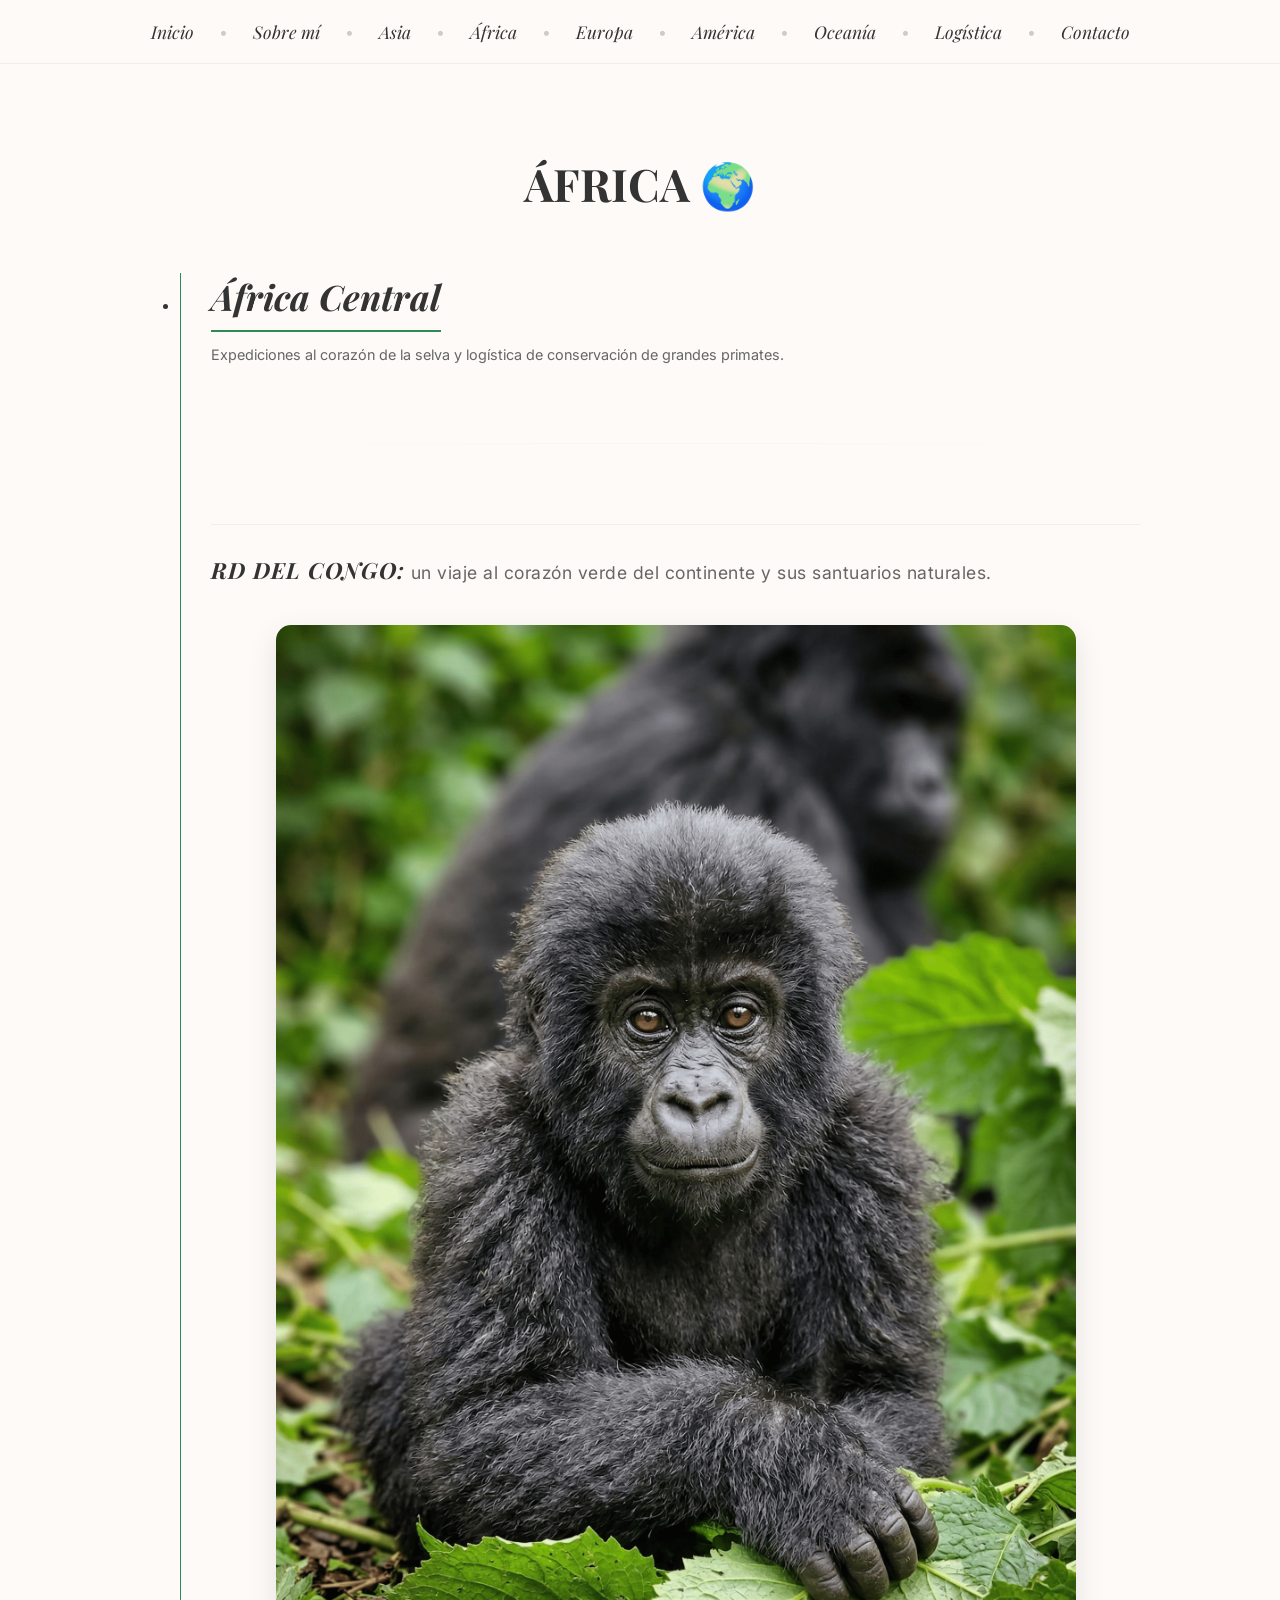
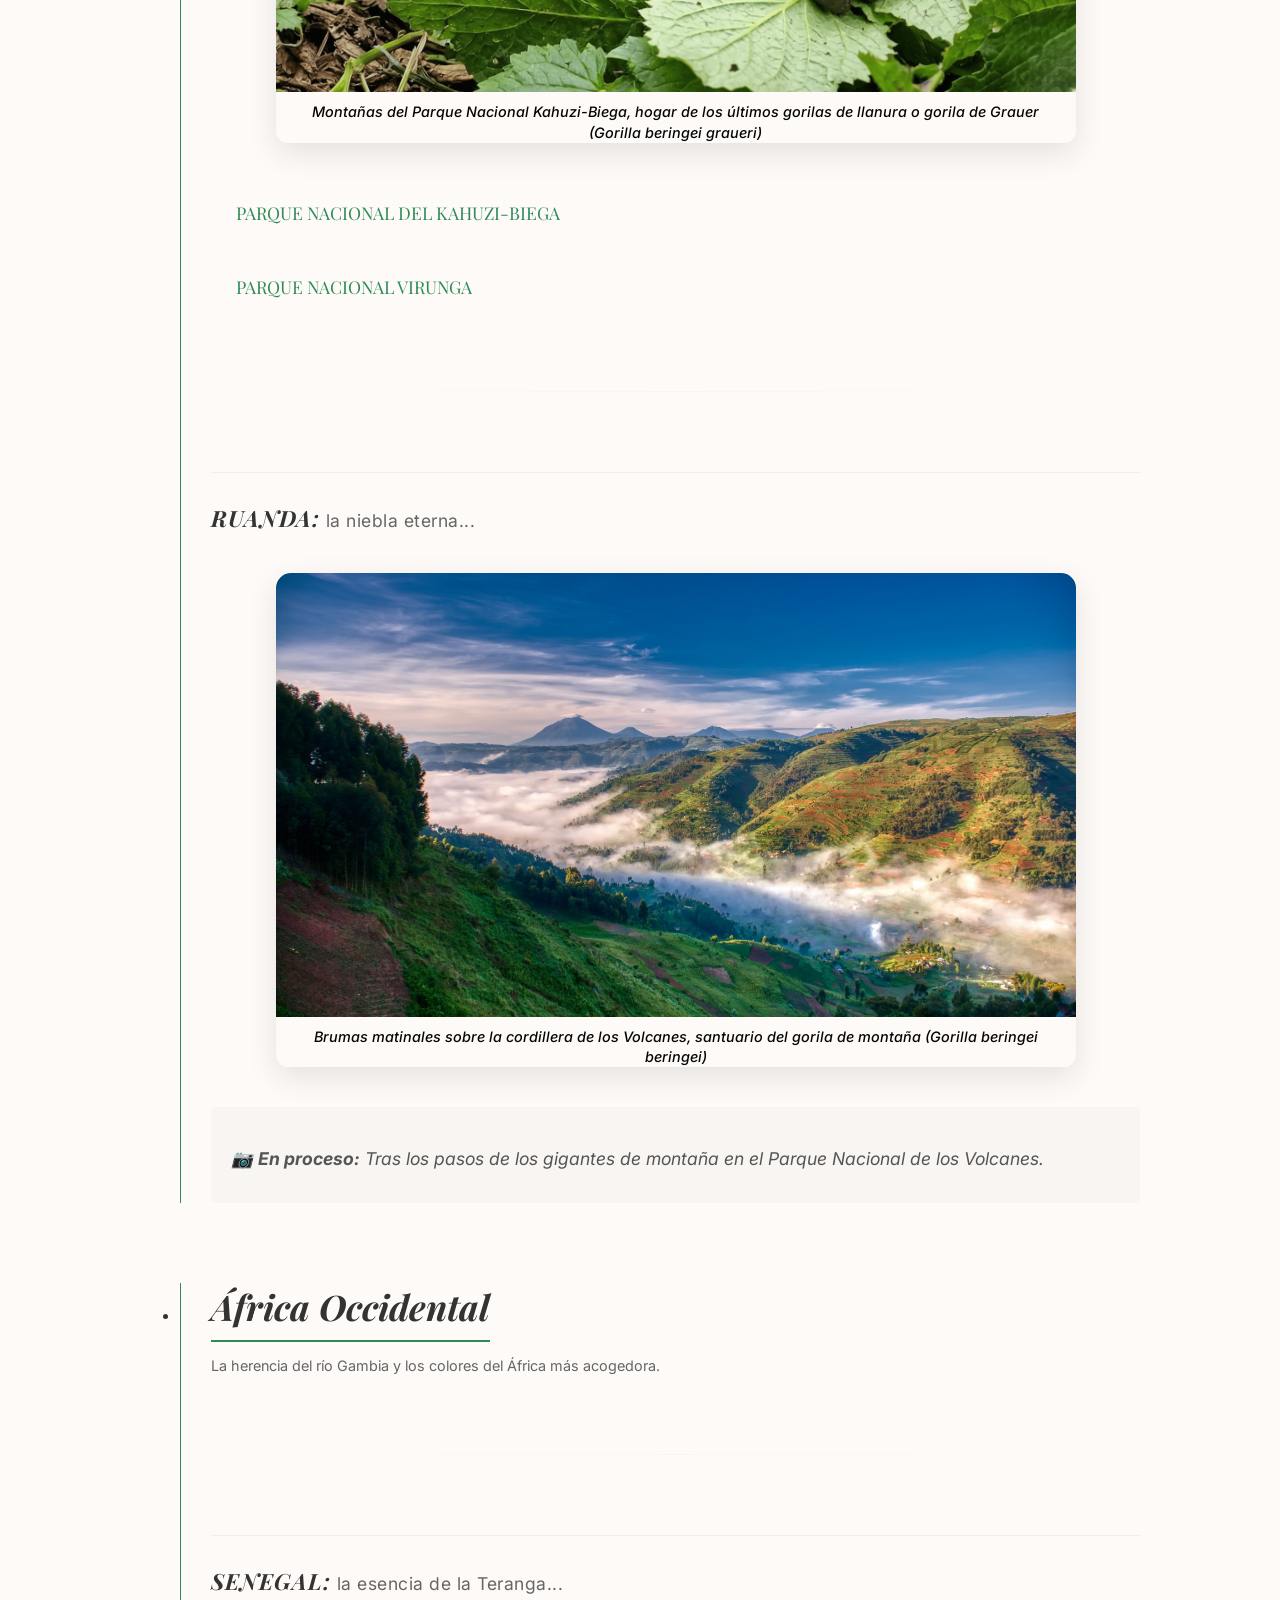
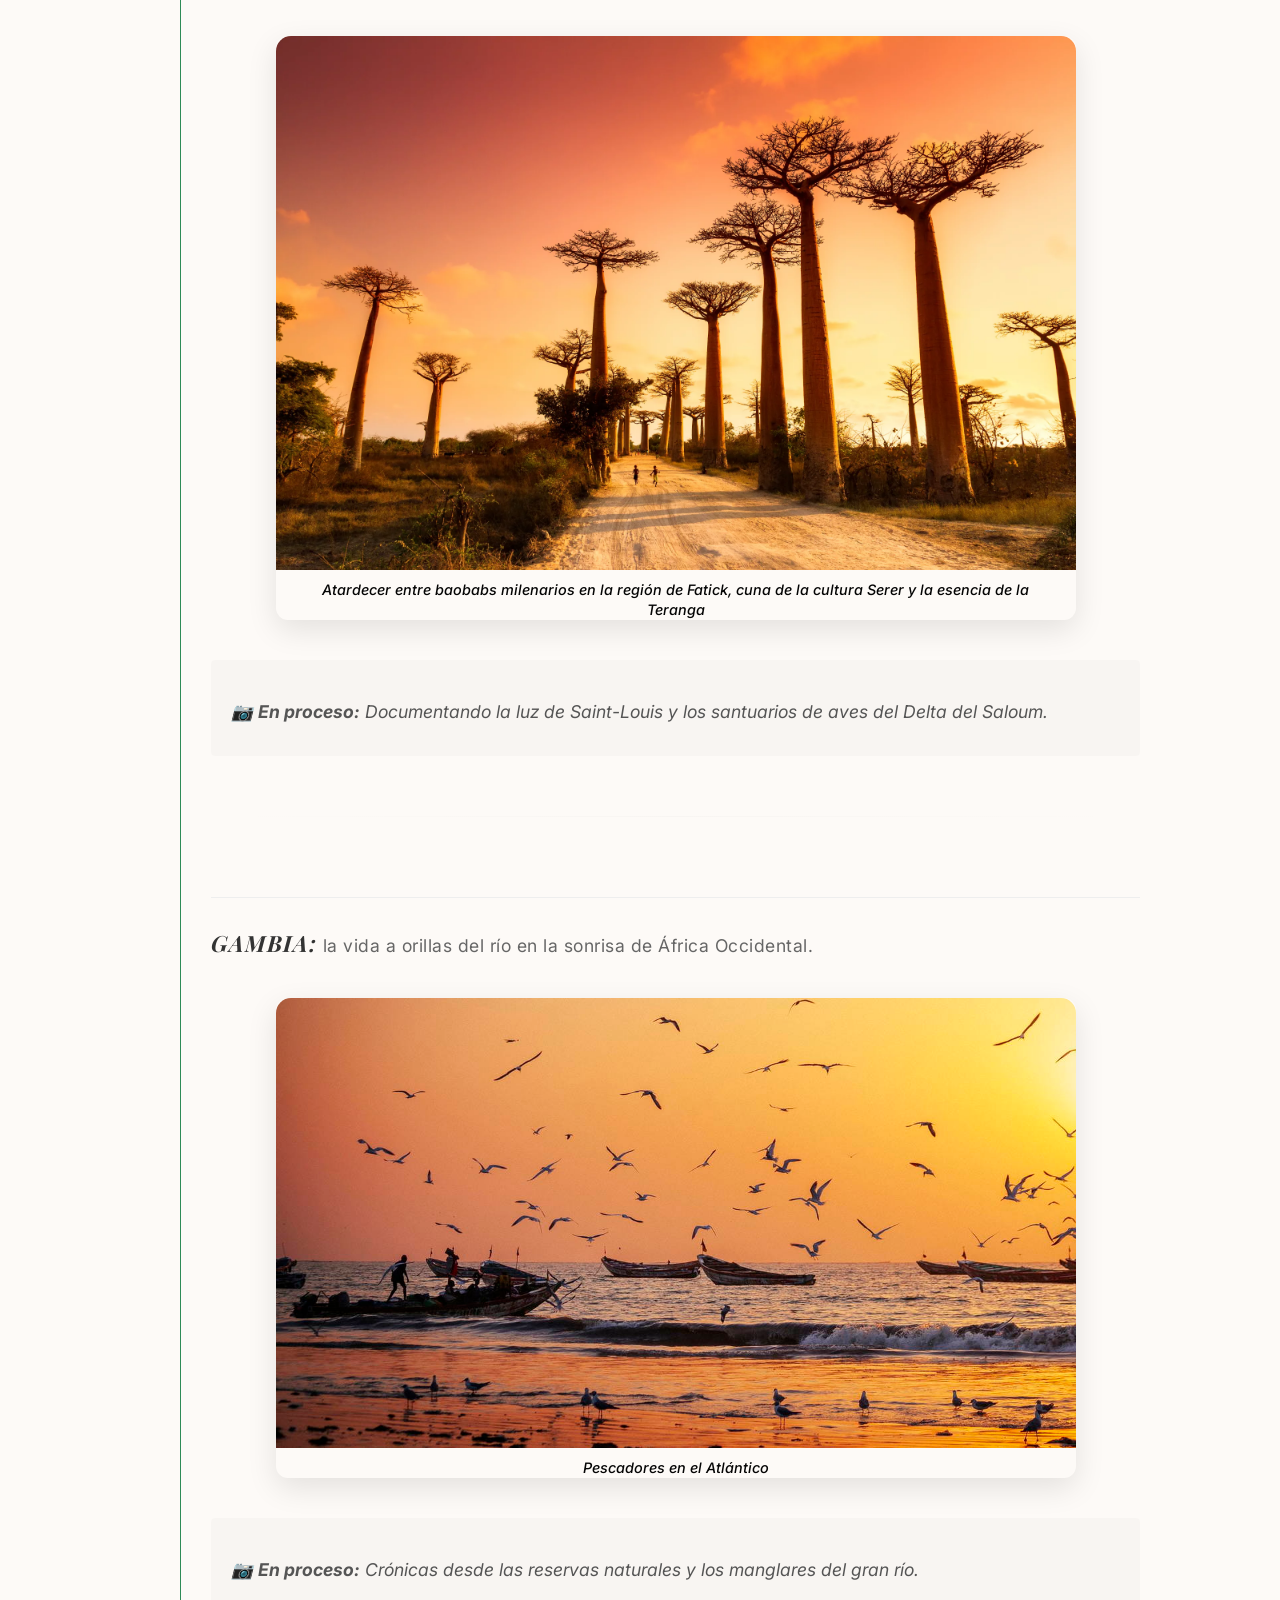
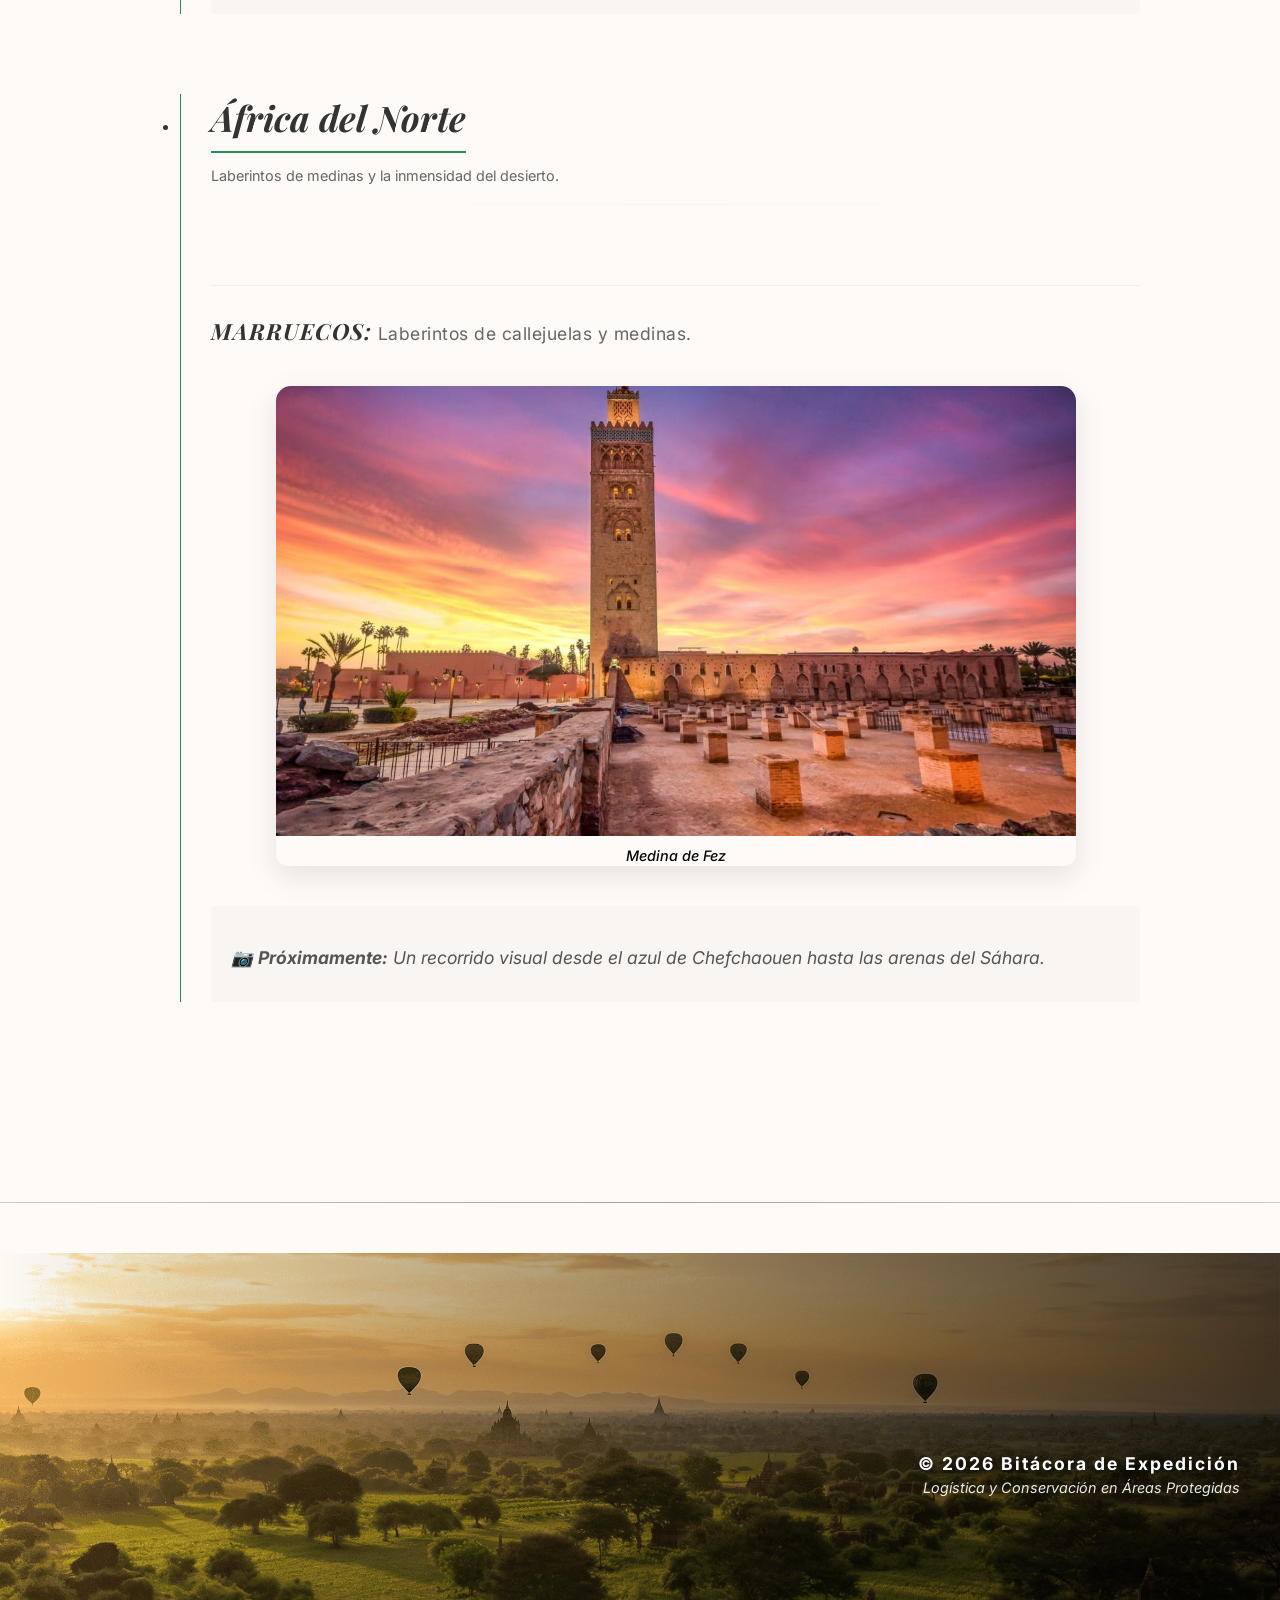
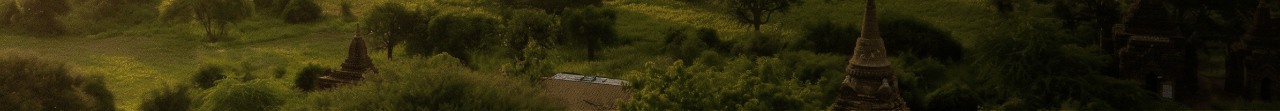
==== commit cb972092: "cambios" ====
--- a/africa.html
+++ b/africa.html
@@ -294,7 +294,6 @@
     <div id="miLightbox" class="lightbox" onclick="cerrarImagen()">
         <span class="cerrar">&times;</span>
         <img class="contenido-lightbox" id="imagenGrande" src="[data-uri]" alt="Imagen ampliada">
-         //imagen transparente de 1x1 píxeles
         <div id="caption"></div>
     </div>
 
